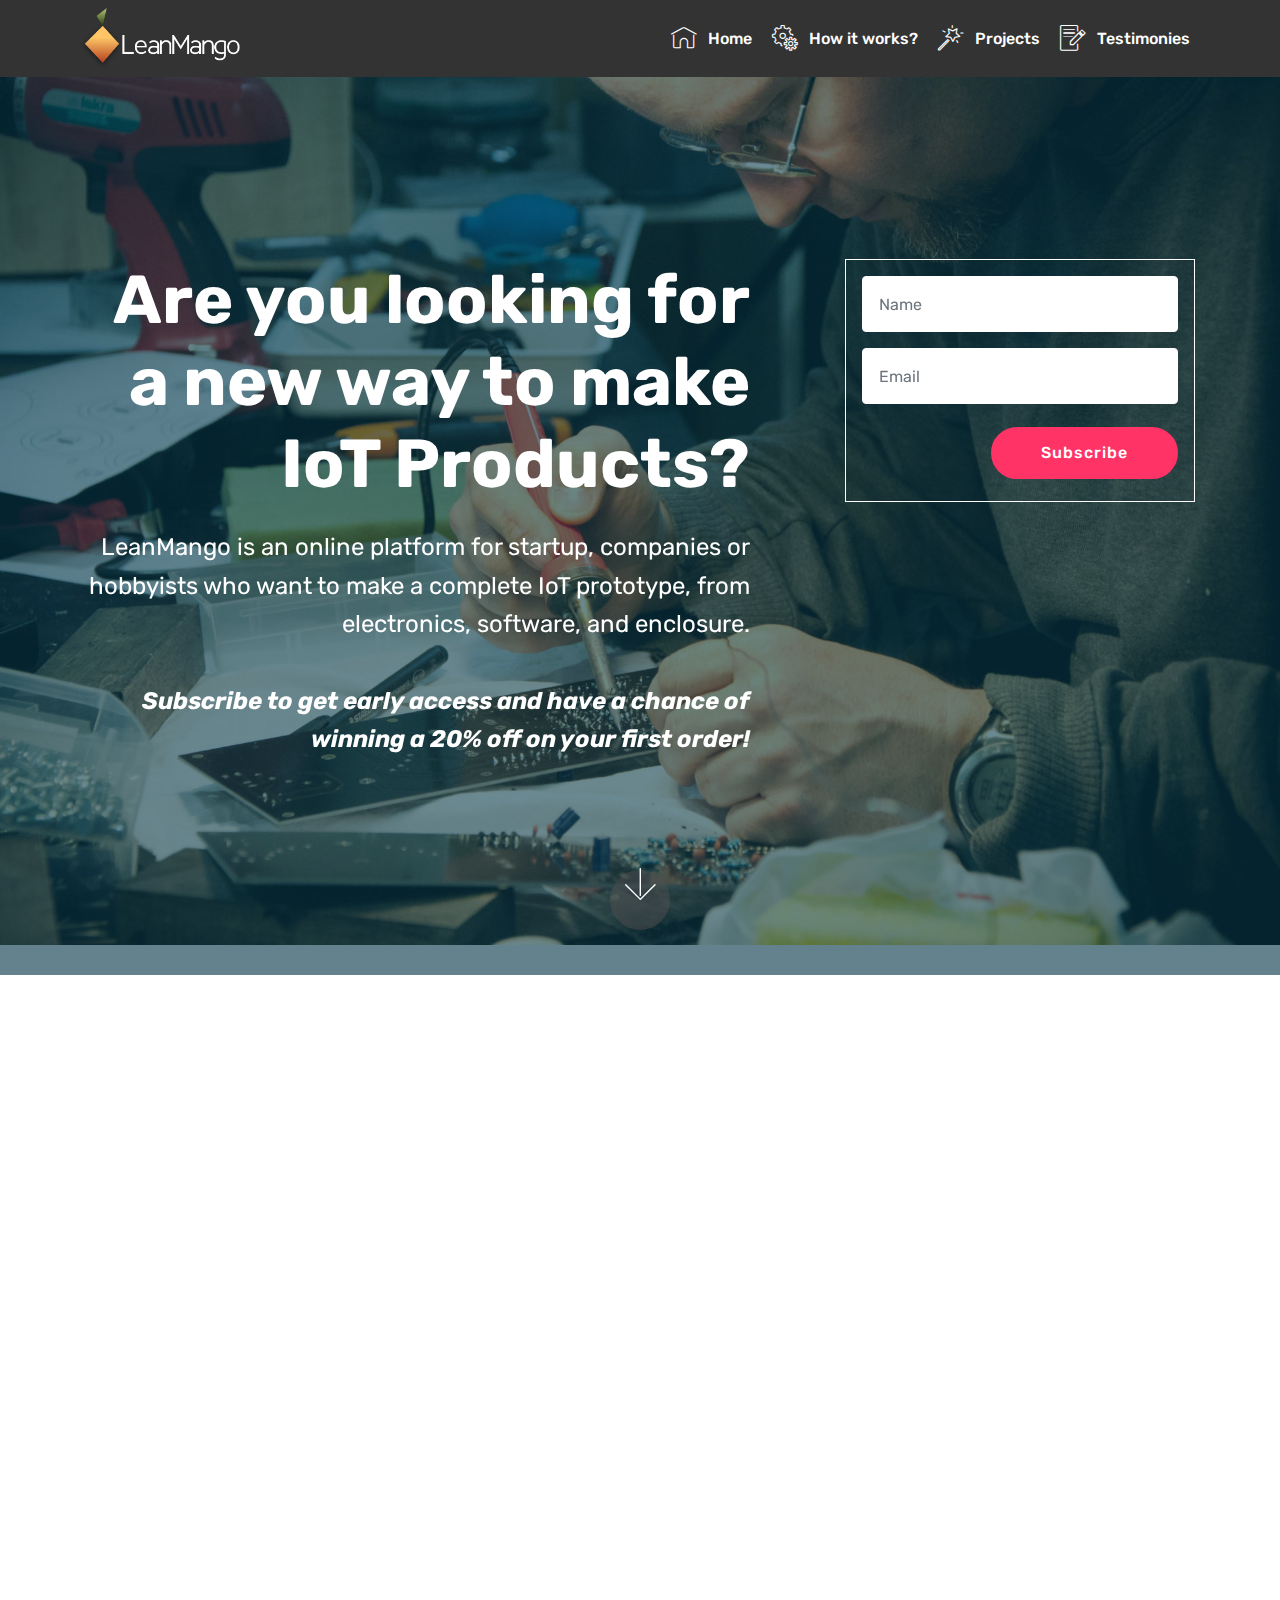
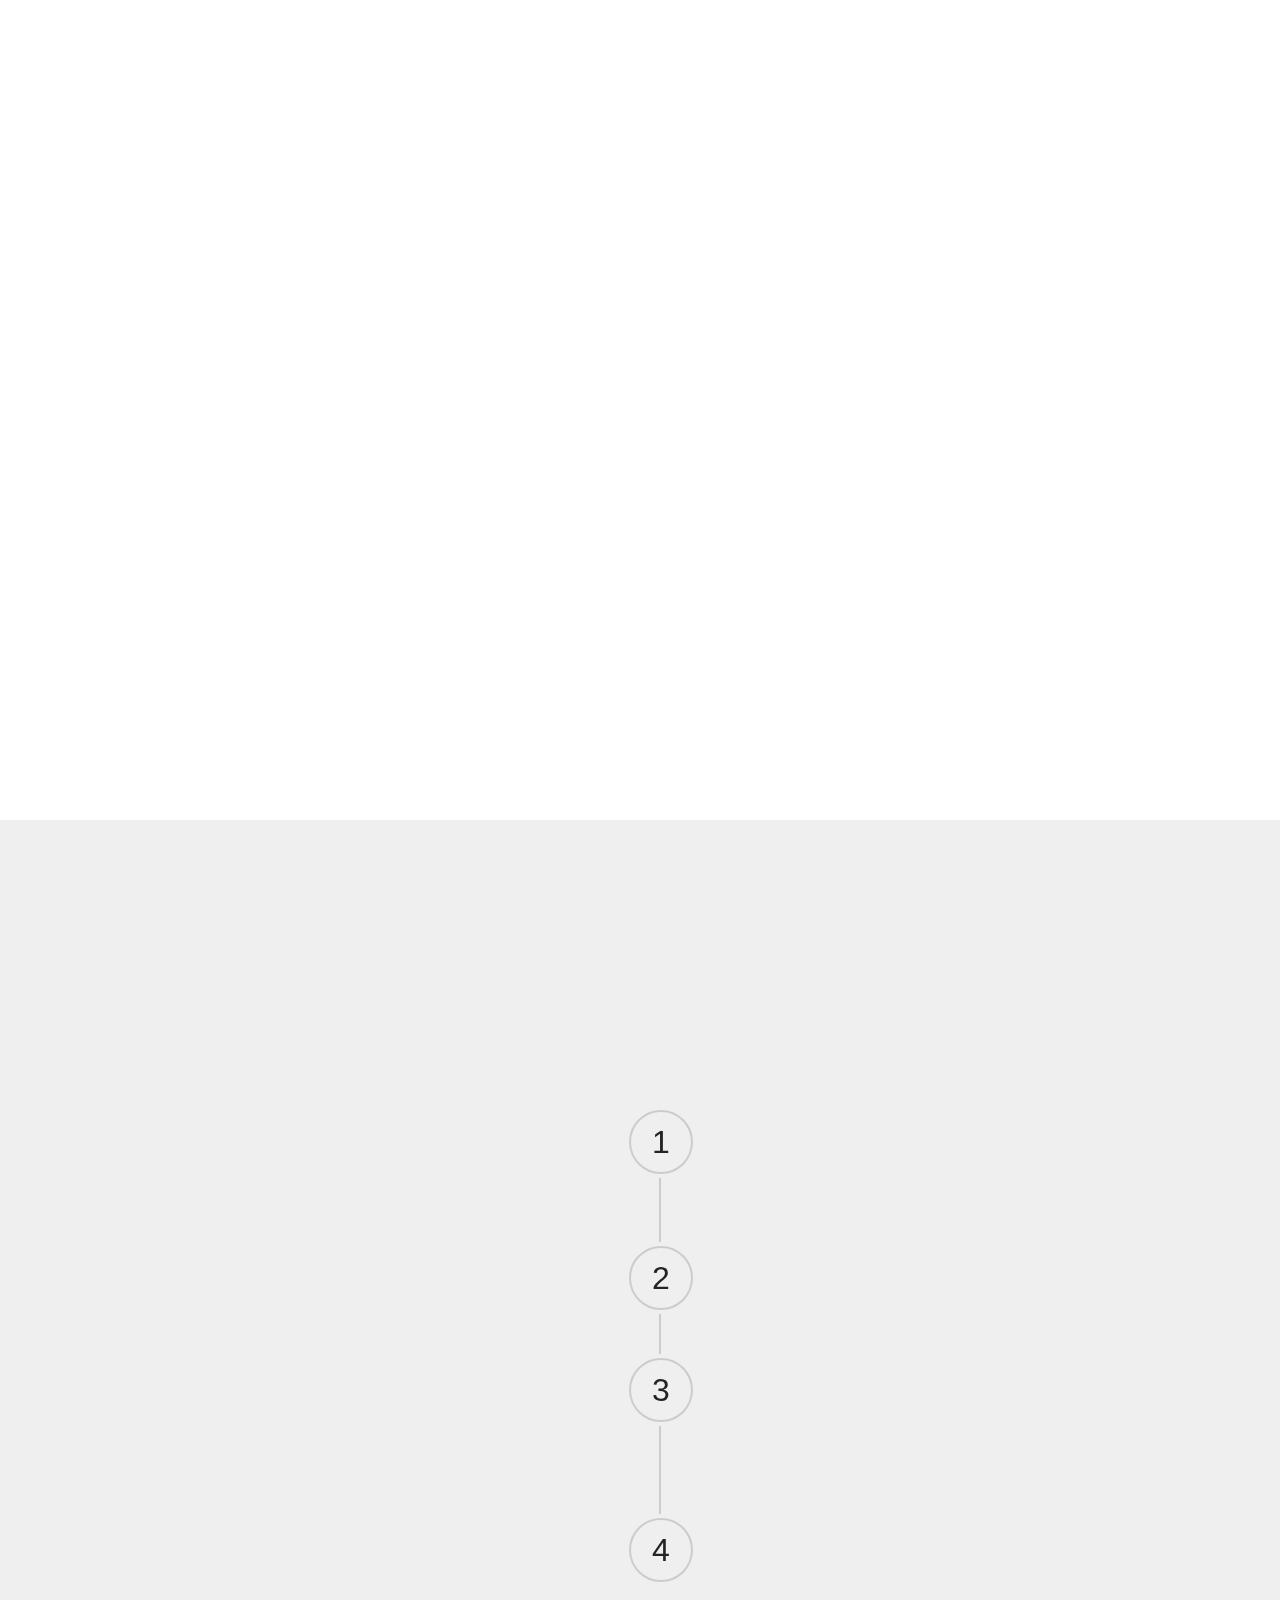
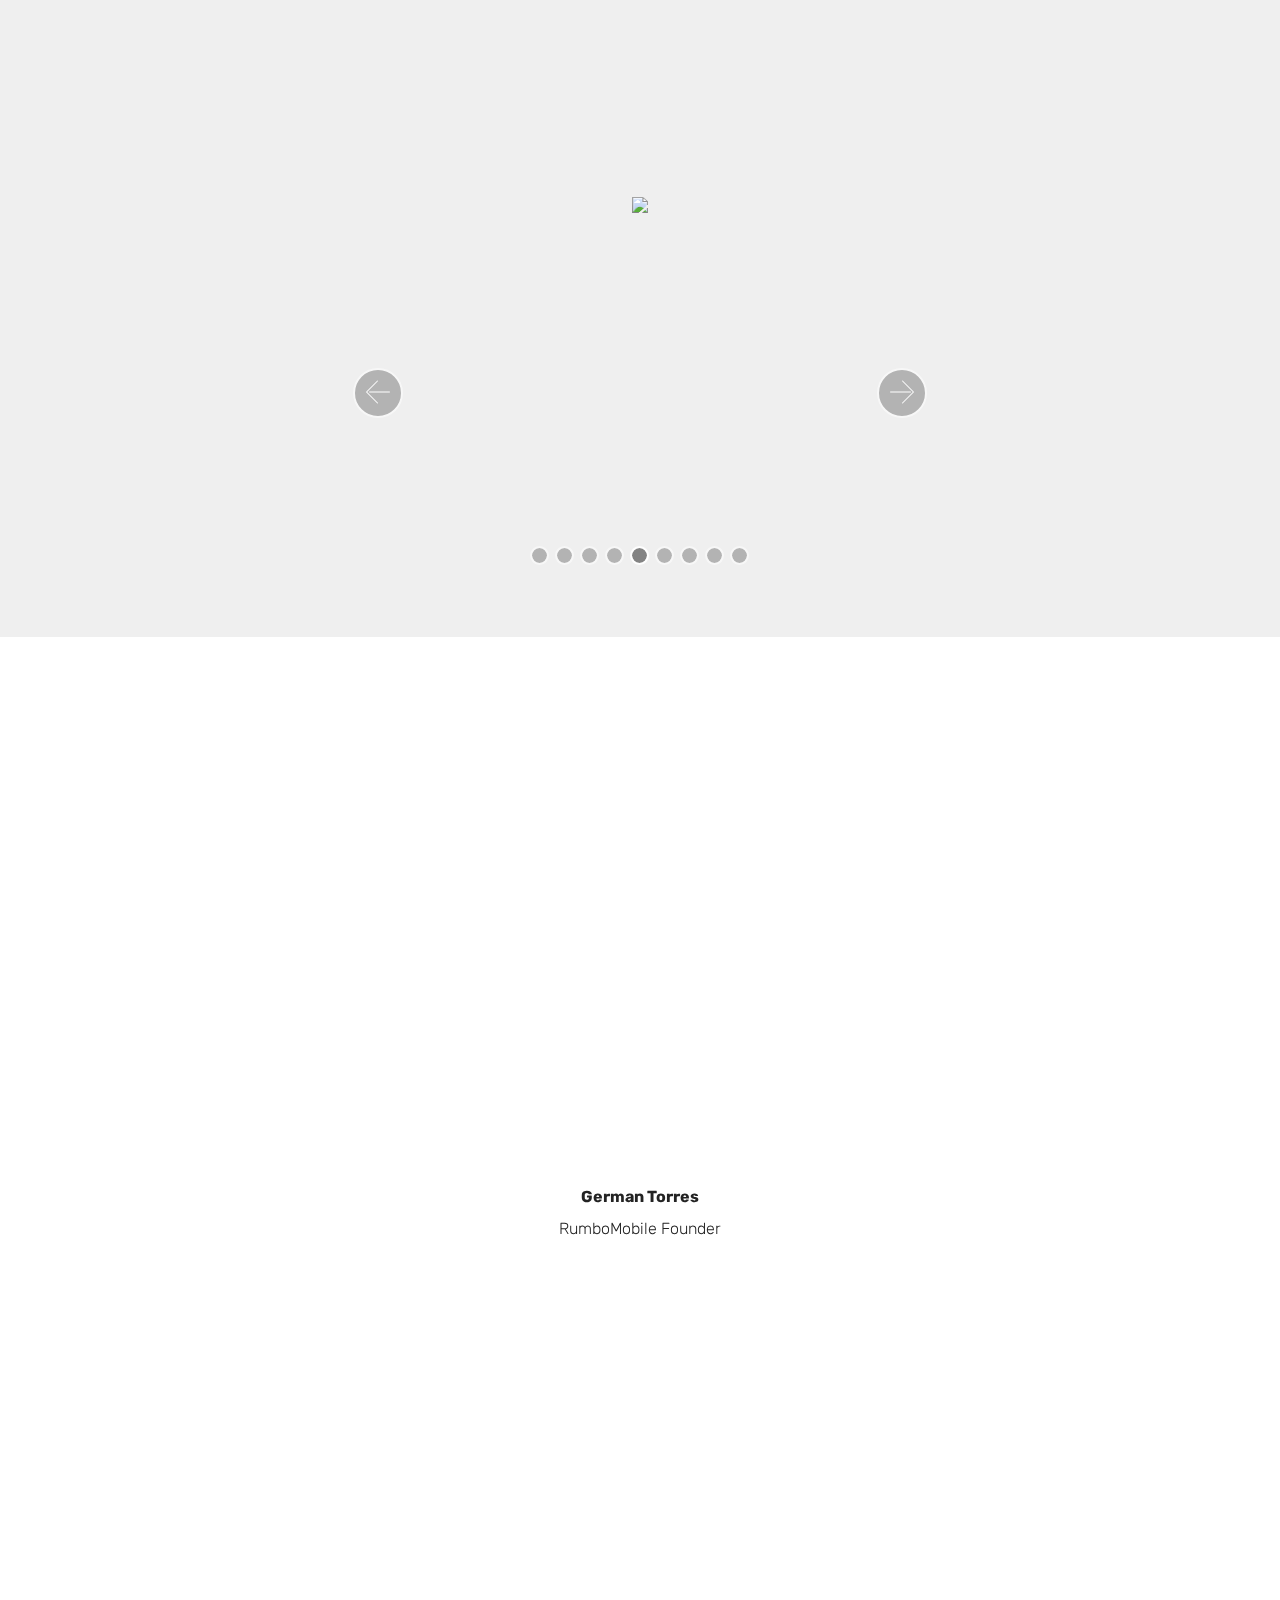
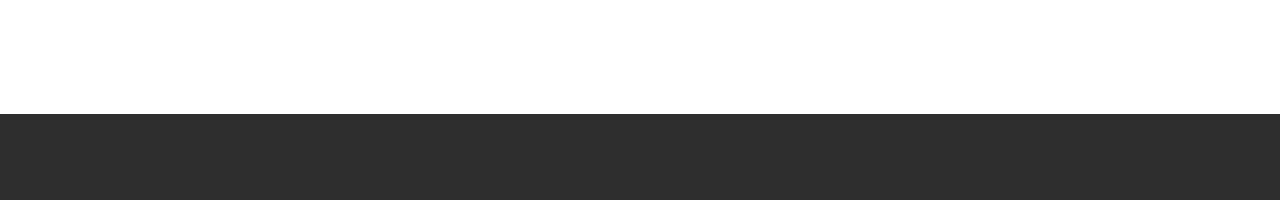
==== index.html @ 16d32040 "create github pages" ====
<!DOCTYPE html>
<html  >
<head>
  <!-- Site made with Mobirise Website Builder v4.10.6, https://mobirise.com -->
  <meta charset="UTF-8">
  <meta http-equiv="X-UA-Compatible" content="IE=edge">
  <meta name="generator" content="Mobirise v4.10.6, mobirise.com">
  <meta name="viewport" content="width=device-width, initial-scale=1, minimum-scale=1">
  <link rel="shortcut icon" href="assets/images/mango-sm-45x61.png" type="image/x-icon">
  <meta name="description" content="">
  
  <title>Home</title>
  <link rel="stylesheet" href="assets/web/assets/mobirise-icons/mobirise-icons.css">
  <link rel="stylesheet" href="assets/tether/tether.min.css">
  <link rel="stylesheet" href="assets/bootstrap/css/bootstrap.min.css">
  <link rel="stylesheet" href="assets/bootstrap/css/bootstrap-grid.min.css">
  <link rel="stylesheet" href="assets/bootstrap/css/bootstrap-reboot.min.css">
  <link rel="stylesheet" href="assets/animatecss/animate.min.css">
  <link rel="stylesheet" href="assets/dropdown/css/style.css">
  <link rel="stylesheet" href="assets/theme/css/style.css">
  <link rel="stylesheet" href="assets/mobirise/css/mbr-additional.css" type="text/css">
  
  
  
</head>
<body>

<!-- Google Analytics -->
<!-- Global site tag (gtag.js) - Google Analytics -->
<script async src="https://www.googletagmanager.com/gtag/js?id=UA-144493194-1"></script>
<script>
  window.dataLayer = window.dataLayer || [];
  function gtag(){dataLayer.push(arguments);}
  gtag('js', new Date());

  gtag('config', 'UA-144493194-1');
</script>

<!-- /Google Analytics -->


  <section class="menu cid-rx5ez5KIjJ" once="menu" id="menu1-2">

    

    <nav class="navbar navbar-expand beta-menu navbar-dropdown align-items-center navbar-fixed-top navbar-toggleable-sm">
        <button class="navbar-toggler navbar-toggler-right" type="button" data-toggle="collapse" data-target="#navbarSupportedContent" aria-controls="navbarSupportedContent" aria-expanded="false" aria-label="Toggle navigation">
            <div class="hamburger">
                <span></span>
                <span></span>
                <span></span>
                <span></span>
            </div>
        </button>
        <div class="menu-logo">
            <div class="navbar-brand">
                <span class="navbar-logo">
                    <a href="http://leanmango.com">
                         <img src="assets/images/logo-proposal-white-298x113.png" alt="Mobirise" title="" style="height: 3.8rem;">
                    </a>
                </span>
                
            </div>
        </div>
        <div class="collapse navbar-collapse" id="navbarSupportedContent">
            <ul class="navbar-nav nav-dropdown nav-right" data-app-modern-menu="true"><li class="nav-item">
                    <a class="nav-link link text-white display-4" href="#top">
                        <span class="mbri-home mbr-iconfont mbr-iconfont-btn"></span>
                        Home</a>
                </li><li class="nav-item"><a class="nav-link link text-white display-4" href="index.html#content4-k"><span class="mbri-setting mbr-iconfont mbr-iconfont-btn"></span>
                        
                        How it works?</a></li><li class="nav-item"><a class="nav-link link text-white display-4" href="index.html#step3-y"><span class="mbri-magic-stick mbr-iconfont mbr-iconfont-btn"></span>
                        
                        Projects</a></li><li class="nav-item"><a class="nav-link link text-white display-4" href="index.html#testimonials-slider1-p"><span class="mbri-edit mbr-iconfont mbr-iconfont-btn"></span>
                        Testimonies</a></li></ul>
            
        </div>
    </nav>
</section>

<section class="engine"><a href="https://mobirise.info/s">bootstrap themes</a></section><section class="header1 cid-rx9K4OFXI9" id="header16-v">

    

    

    <div class="container">
        <div class="row justify-content-md-center">
            <div class="col-md-10 align-center">
                
                
                
                
            </div>
        </div>
    </div>

</section>

<section class="header15 cid-rx5q5ATUZL mbr-fullscreen mbr-parallax-background" id="header15-b">

    

    <div class="mbr-overlay" style="opacity: 0.6; background-color: rgb(7, 59, 76);"></div>

    <div class="container align-right">
        <div class="row">
            <div class="mbr-white col-lg-8 col-md-7 content-container">
                <h1 class="mbr-section-title mbr-bold pb-3 mbr-fonts-style display-1">Are you looking for a new way to make IoT Products?</h1>
                <p class="mbr-text pb-3 mbr-fonts-style display-5">
                    LeanMango is an online platform for startup, companies or hobbyists who want to make a complete IoT prototype, from electronics, software, and enclosure.<br><br><strong><em>Subscribe to get early access and have a chance of winning a 20% off on your first order!</em></strong></p>
            </div>
            <div class="col-lg-4 col-md-5">
                <div class="form-container">
                    <div class="media-container-column" data-form-type="formoid">
                        <!---Formbuilder Form--->
                        <form action="https://mobirise.com/" method="POST" class="mbr-form form-with-styler" data-form-title="Mobirise Form"><input type="hidden" name="email" data-form-email="true" value="1K3QRmBPG+LTHjVwCQTNiioYFQ1JFt5oF/5apabEV95TYge7FaggvBws6lnma/YqTMkwX44WrVtQybTBxMzBGE+ao/OIKvnJ0kfJJa5K7GGc+XHUtwTO/0SFfsZDKXGr">
                            <div class="row">
                                <div hidden="hidden" data-form-alert="" class="alert alert-success col-12">Thanks for subscribing. We will be in contact with you soon!</div>
                                <div hidden="hidden" data-form-alert-danger="" class="alert alert-danger col-12">
                                </div>
                            </div>
                            <div class="dragArea row">
                                <div class="col-md-12 form-group " data-for="name">
                                    <input type="text" name="name" placeholder="Name" data-form-field="Name" required="required" class="form-control px-3 display-7" id="name-header15-b">
                                </div>
                                <div class="col-md-12 form-group " data-for="email">
                                    <input type="email" name="email" placeholder="Email" data-form-field="Email" required="required" class="form-control px-3 display-7" id="email-header15-b">
                                </div>
                                
                                
                                <div class="col-md-12 input-group-btn"><button type="submit" class="btn btn-form btn-secondary display-4">Subscribe</button></div>
                            </div>
                        </form><!---Formbuilder Form--->
                    </div>
                </div>
            </div>
        </div>
    </div>
    <div class="mbr-arrow hidden-sm-down" aria-hidden="true">
        <a href="#next">
            <i class="mbri-down mbr-iconfont"></i>
        </a>
    </div>
</section>

<section class="mbr-section content4 cid-rx5CIkz1Dd" id="content4-k">

    

    <div class="container">
        <div class="media-container-row">
            <div class="title col-12 col-md-8">
                <h2 class="align-center pb-3 mbr-fonts-style display-2">
                    Create IOT products yourself with simple steps</h2>
                <h3 class="mbr-section-subtitle align-center mbr-light mbr-fonts-style display-5">Our platform will guide you step by step so you can create &nbsp;a market ready-product</h3>
                
            </div>
        </div>
    </div>
</section>

<section class="features2 cid-rx5FtpYK5d" id="features2-m">

    

    
    
    <div class="container">
        <div class="media-container-row">
            <div class="card p-3 col-12 col-md-6 col-lg-4">
                <div class="card-wrapper">
                    <div class="card-img">
                        <img src="assets/images/enclosure1-384x384.png" alt="Mobirise" title="">
                    </div>
                    <div class="card-box">
                        <h4 class="card-title pb-3 mbr-fonts-style display-7">1. Select the enclosure</h4>
                        <p class="mbr-text mbr-fonts-style display-7">Depending on your application, you can select enclosures for indoors, outdoors or industrial environments.&nbsp;</p>
                    </div>
                </div>
            </div>

            <div class="card p-3 col-12 col-md-6 col-lg-4">
                <div class="card-wrapper">
                    <div class="card-img">
                        <img src="assets/images/brain1-384x384.png" alt="Mobirise" title="">
                    </div>
                    <div class="card-box ">
                        <h4 class="card-title pb-3 mbr-fonts-style display-7">2. Select your product's brain</h4>
                        <p class="mbr-text mbr-fonts-style display-7">Choose between electronic platforms like Arduino, Raspberry Pi, Teensy and much more.</p>
                    </div>
                </div>
            </div>

            <div class="card p-3 col-12 col-md-6 col-lg-4">
                <div class="card-wrapper">
                    <div class="card-img">
                        <img src="assets/images/controller1-384x384.png" alt="Mobirise" title="">
                    </div>
                    <div class="card-box">
                        <h4 class="card-title pb-3 mbr-fonts-style display-7">
                            3. Select other hardware components</h4>
                        <p class="mbr-text mbr-fonts-style display-7">Like the type of power source (battery, AC mains, solar), connectivity (Wifi, Bluetooth, etc) and sensors.</p>
                    </div>
                </div>
            </div>

            
        </div>
    </div>
</section>

<section class="features2 cid-rx5GR8kmDN" id="features2-n">

    

    
    
    <div class="container">
        <div class="media-container-row">
            <div class="card p-3 col-12 col-md-6 col-lg-4">
                <div class="card-wrapper">
                    <div class="card-img">
                        <img src="assets/images/programming-384x384.png" alt="Mobirise" title="">
                    </div>
                    <div class="card-box">
                        <h4 class="card-title pb-3 mbr-fonts-style display-7">
                            4. Select programming type</h4>
                        <p class="mbr-text mbr-fonts-style display-7">You can choose to send the data information to our cloud or other clouds like Amazon Web Services, Azure, or GoogleCloud. If you have special request on software, we can make it too.&nbsp;</p>
                    </div>
                </div>
            </div>

            <div class="card p-3 col-12 col-md-6 col-lg-4">
                <div class="card-wrapper">
                    <div class="card-img">
                        <img src="assets/images/customize1-384x384.png" alt="Mobirise" title="">
                    </div>
                    <div class="card-box ">
                        <h4 class="card-title pb-3 mbr-fonts-style display-7">
                            5. Customize your product</h4>
                        <p class="mbr-text mbr-fonts-style display-7">Add the logo to your prototype and additional CNC details.</p>
                    </div>
                </div>
            </div>

            <div class="card p-3 col-12 col-md-6 col-lg-4">
                <div class="card-wrapper">
                    <div class="card-img">
                        <img src="assets/images/credit-card1-384x384.png" alt="Mobirise" title="">
                    </div>
                    <div class="card-box">
                        <h4 class="card-title pb-3 mbr-fonts-style display-7">6. Pay and enjoy</h4>
                        <p class="mbr-text mbr-fonts-style display-7">You are ready to get your product. It will go into production and you will have no hidden costs.</p>
                    </div>
                </div>
            </div>

            
        </div>
    </div>
</section>

<section class="step3 cid-rxaQ1JUGwl" id="step3-y">

    

    
    
    <div class="container">
        <h2 class="mbr-section-title pb-3 mbr-fonts-style align-center display-2">A success story: LivingHub</h2>
        <h3 class="mbr-section-subtitle pb-5 mbr-fonts-style align-center display-5">This is an example of how LeanMango can help you create a smart home hub to control lights, doors, and much more</h3>
        <div class="media-container-row">
            <div class="media-block" style="width: 49%;">
                <div class="mbr-figure">
                    <img src="assets/images/hub-final-1-600x400.jpg" alt="" title="">
                </div>
            </div>
            <div class="step-container">
                <div class="card separline pb-4">
                    <div class="step-element d-flex">
                        <div class="step-wrapper pr-3">
                            <div class="step d-flex align-items-center justify-content-center">
                                1
                            </div>
                        </div>          
                        <div class="step-text-content">
                            <h4 class="mbr-step-title pb-3 mbr-fonts-style display-5">Elegant enclosure</h4>
                            <p class="mbr-step-text mbr-fonts-style display-7">
                                Elegant, aesthetic, and functional appearance . Logo and accessories added to put a strong brand recognition element. 
                            </p>
                        </div>
                    </div>
                </div>

                <div class="card separline pb-4">
                    <div class="step-element d-flex">
                        <div class="step-wrapper pr-3">
                            <div class="step d-flex align-items-center justify-content-center">
                                2
                            </div>
                        </div>          
                        <div class="step-text-content">
                            <h4 class="mbr-step-title pb-3 mbr-fonts-style display-5">A powerful brain</h4>
                            <p class="mbr-step-text mbr-fonts-style display-7">
                                Selected RaspberryPi zero to control the functionalities</p>
                        </div>
                    </div>
                </div>

                <div class="card separline pb-4">
                    <div class="step-element d-flex">
                        <div class="step-wrapper pr-3">
                            <div class="step d-flex align-items-center justify-content-center">
                                3
                            </div>
                        </div>          
                        <div class="step-text-content">
                            <h4 class="mbr-step-title pb-3 mbr-fonts-style display-5">Components
                            </h4>
                            <p class="mbr-step-text mbr-fonts-style display-7">
                                In order to control the house, the home automation standard Z-wave protocol was used, mixed with Bluetooth and Wifi to fit the 80% of smart appliances in the market</p>
                        </div>
                    </div>
                </div>

                <div class="card">
                    <div class="step-element d-flex">
                        <div class="step-wrapper pr-3">
                            <div class="step d-flex align-items-center justify-content-center">
                                4
                            </div>
                        </div>          
                        <div class="step-text-content">
                            <h4 class="mbr-step-title pb-3 mbr-fonts-style display-5">Ready for early adopters</h4>
                            <p class="mbr-step-text mbr-fonts-style display-7">
                                Prototype with the right appearance to show to users, investors and the general public.
                            </p>
                        </div>
                    </div>
                </div>

                

                

                

                

                
            </div>
        </div>
    </div>
</section>

<section class="mbr-section content4 cid-rx9y3JuikA" id="content4-t">

    

    <div class="container">
        <div class="media-container-row">
            <div class="title col-12 col-md-8">
                <h2 class="align-center pb-3 mbr-fonts-style display-2">Step by step construction</h2>
                
                
            </div>
        </div>
    </div>
</section>

<section class="carousel slide cid-rx9wUfQJDJ" data-interval="false" id="slider2-s">

    
    <div class="container content-slider">
        <div class="content-slider-wrap">
            <div><div class="mbr-slider slide carousel" data-pause="true" data-keyboard="false" data-ride="carousel" data-interval="2000"><ol class="carousel-indicators"><li data-app-prevent-settings="" data-target="#slider2-s" data-slide-to="0"></li><li data-app-prevent-settings="" data-target="#slider2-s" data-slide-to="1"></li><li data-app-prevent-settings="" data-target="#slider2-s" data-slide-to="2"></li><li data-app-prevent-settings="" data-target="#slider2-s" data-slide-to="3"></li><li data-app-prevent-settings="" data-target="#slider2-s" class=" active" data-slide-to="4"></li><li data-app-prevent-settings="" data-target="#slider2-s" data-slide-to="5"></li><li data-app-prevent-settings="" data-target="#slider2-s" data-slide-to="6"></li><li data-app-prevent-settings="" data-target="#slider2-s" data-slide-to="7"></li><li data-app-prevent-settings="" data-target="#slider2-s" data-slide-to="8"></li></ol><div class="carousel-inner" role="listbox"><div class="carousel-item slider-fullscreen-image" data-bg-video-slide="false" style="background-image: url(assets/images/smart-hub-pcb-806x650.png);"><div class="container container-slide"><div class="image_wrapper"><img src="assets/images/smart-hub-pcb-806x650.png"><div class="carousel-caption justify-content-center"><div class="col-10 align-center"></div></div></div></div></div><div class="carousel-item slider-fullscreen-image" data-bg-video-slide="false" style="background-image: url(assets/images/view4-1024x768.jpg);"><div class="container container-slide"><div class="image_wrapper"><img src="assets/images/view4-1024x768.jpg"><div class="carousel-caption justify-content-center"><div class="col-10 align-center"></div></div></div></div></div><div class="carousel-item slider-fullscreen-image" data-bg-video-slide="false" style="background-image: url(assets/images/view3-1024x768.jpg);"><div class="container container-slide"><div class="image_wrapper"><img src="assets/images/view3-1024x768.jpg"><div class="carousel-caption justify-content-center"><div class="col-10 align-center"></div></div></div></div></div><div class="carousel-item slider-fullscreen-image" data-bg-video-slide="false" style="background-image: url(assets/images/view2-1024x768.jpg);"><div class="container container-slide"><div class="image_wrapper"><img src="assets/images/view2-1024x768.jpg"><div class="carousel-caption justify-content-center"><div class="col-10 align-center"></div></div></div></div></div><div class="carousel-item slider-fullscreen-image active" data-bg-video-slide="false" style="background-image: url(assets/images/view1-1241x818.jpg);"><div class="container container-slide"><div class="image_wrapper"><img src="assets/images/view1-1241x818.jpg"><div class="carousel-caption justify-content-center"><div class="col-10 align-center"></div></div></div></div></div><div class="carousel-item slider-fullscreen-image" data-bg-video-slide="false" style="background-image: url(assets/images/hub-final-2-600x400.jpg);"><div class="container container-slide"><div class="image_wrapper"><img src="assets/images/hub-final-2-600x400.jpg"><div class="carousel-caption justify-content-center"><div class="col-10 align-center"></div></div></div></div></div><div class="carousel-item slider-fullscreen-image" data-bg-video-slide="false" style="background-image: url(assets/images/hub-final-3-600x400.jpg);"><div class="container container-slide"><div class="image_wrapper"><img src="assets/images/hub-final-3-600x400.jpg"><div class="carousel-caption justify-content-center"><div class="col-10 align-center"></div></div></div></div></div><div class="carousel-item slider-fullscreen-image" data-bg-video-slide="false" style="background-image: url(assets/images/hub-final-4-600x400.jpg);"><div class="container container-slide"><div class="image_wrapper"><img src="assets/images/hub-final-4-600x400.jpg"><div class="carousel-caption justify-content-center"><div class="col-10 align-center"></div></div></div></div></div><div class="carousel-item slider-fullscreen-image" data-bg-video-slide="false" style="background-image: url(assets/images/smart-hub-pcb-2-1044x650.png);"><div class="container container-slide"><div class="image_wrapper"><img src="assets/images/smart-hub-pcb-2-1044x650.png"><div class="carousel-caption justify-content-center"><div class="col-10 align-center"></div></div></div></div></div></div><a data-app-prevent-settings="" class="carousel-control carousel-control-prev" role="button" data-slide="prev" href="#slider2-s"><span aria-hidden="true" class="mbri-left mbr-iconfont"></span><span class="sr-only">Previous</span></a><a data-app-prevent-settings="" class="carousel-control carousel-control-next" role="button" data-slide="next" href="#slider2-s"><span aria-hidden="true" class="mbri-right mbr-iconfont"></span><span class="sr-only">Next</span></a></div></div> 
        </div>
    </div>
</section>

<section class="carousel slide testimonials-slider cid-rx9wh0luJR" data-interval="false" id="testimonials-slider1-p">
    
    

    

    <div class="container text-center">
        <h2 class="pb-5 mbr-fonts-style display-2">
            What our users say</h2>

        <div class="carousel slide" role="listbox" data-pause="true" data-keyboard="false" data-ride="false" data-interval="false">
            <div class="carousel-inner">
                
                
            <div class="carousel-item">
                    <div class="user col-md-8">
                        <div class="user_image">
                            <img src="assets/images/0-396x396.jpg" alt="" title="">
                        </div>
                        <div class="user_text pb-3">
                            <p class="mbr-fonts-style display-7">Jumping from a prototype to a ready-to-show product is always a challenge. As a Startup, this task becomes harder having to think about the clients, the business model, and the employees. LeanMango helped us tackle this challenge to get our product ready to send to a possible client. The level of professionalism and presentation gave us an extra point with that client.</p>
                        </div>
                        <div class="user_name mbr-bold pb-2 mbr-fonts-style display-7">
                            German Torres</div>
                        <div class="user_desk mbr-light mbr-fonts-style display-7">
                            RumboMobile Founder</div>
                    </div>
                </div><div class="carousel-item">
                    <div class="user col-md-8">
                        <div class="user_image">
                            <img src="assets/images/24176726-10159689049760424-9075891027413164729-n-400x561.jpeg" alt="" title="">
                        </div>
                        <div class="user_text pb-3">
                            <p class="mbr-fonts-style display-7">
                                As a software developer, being able to focus on the overall architecture of the solution and not worry about the execution of the hardware is a relief. With LeanMango we found a partner in the product development and the results were better than expected. That saved us much time and allow us to be ready to market sooner than we expected.</p>
                        </div>
                        <div class="user_name mbr-bold pb-2 mbr-fonts-style display-7">
                            Gabriel Farah</div>
                        <div class="user_desk mbr-light mbr-fonts-style display-7">AR-Smart Founder</div>
                    </div>
                </div></div>

            <div class="carousel-controls">
                <a class="carousel-control-prev" role="button" data-slide="prev">
                  <span aria-hidden="true" class="mbri-arrow-prev mbr-iconfont"></span>
                  <span class="sr-only">Previous</span>
                </a>
                
                <a class="carousel-control-next" role="button" data-slide="next">
                  <span aria-hidden="true" class="mbri-arrow-next mbr-iconfont"></span>
                  <span class="sr-only">Next</span>
                </a>
            </div>
        </div>
    </div>
</section>

<section class="mbr-section form3 cid-rx5eK0chC6" id="form3-5">

    

    

    <div class="container">
        <div class="row justify-content-center">
            <div class="title col-12 col-lg-8">
                <h2 class="align-center pb-2 mbr-fonts-style display-2">Subscribe to get early access and have a chance of winning a 20% off in your first order!</h2>
                
            </div>
        </div>

        <div class="row py-2 justify-content-center">
            <div class="col-12 col-lg-6  col-md-8 " data-form-type="formoid">
                <!---Formbuilder Form--->
                <form action="https://mobirise.com/" method="POST" class="mbr-form form-with-styler" data-form-title="Mobirise Form"><input type="hidden" name="email" data-form-email="true" value="TKfoUwfA7LiiQZIOlcMMKmINstGjGdAw2+NkmgubU89S4D2vs2O46Ce9MP86G3ws5L9OY9XYMRFAn6bGKPryWRa6MJJ6DQQ/Lby3lOsrVkvbtZLrbt2P96A5vR68lETc">
                    <div class="row">
                        <div hidden="hidden" data-form-alert="" class="alert alert-success col-12">Thanks for filling out the form!</div>
                        <div hidden="hidden" data-form-alert-danger="" class="alert alert-danger col-12">
                        </div>
                    </div>
                    <div class="dragArea row">
                        <div class="form-group col" data-for="email">
                            <input type="email" name="email" placeholder="Email" data-form-field="Email" required="required" class="form-control display-7" id="email-form3-5">
                        </div>
                        <div class="col-auto input-group-btn"><button type="submit" class="btn btn-primary display-4">SUBSCRIBE</button></div>
                    </div>
                </form><!---Formbuilder Form--->
            </div>
        </div>
    </div>
</section>

<section once="footers" class="cid-rx5eTtLTPE" id="footer6-7">

    

    

    <div class="container">
        <div class="media-container-row align-center mbr-white">
            <div class="col-12">
                <p class="mbr-text mb-0 mbr-fonts-style display-7">
                    © Copyright 2019 LeanMango - All Rights Reserved
                </p>
            </div>
        </div>
    </div>
</section>


  <script src="assets/web/assets/jquery/jquery.min.js"></script>
  <script src="assets/popper/popper.min.js"></script>
  <script src="assets/tether/tether.min.js"></script>
  <script src="assets/bootstrap/js/bootstrap.min.js"></script>
  <script src="assets/smoothscroll/smooth-scroll.js"></script>
  <script src="assets/viewportchecker/jquery.viewportchecker.js"></script>
  <script src="assets/parallax/jarallax.min.js"></script>
  <script src="assets/dropdown/js/nav-dropdown.js"></script>
  <script src="assets/dropdown/js/navbar-dropdown.js"></script>
  <script src="assets/touchswipe/jquery.touch-swipe.min.js"></script>
  <script src="assets/ytplayer/jquery.mb.ytplayer.min.js"></script>
  <script src="assets/vimeoplayer/jquery.mb.vimeo_player.js"></script>
  <script src="assets/mbr-testimonials-slider/mbr-testimonials-slider.js"></script>
  <script src="assets/bootstrapcarouselswipe/bootstrap-carousel-swipe.js"></script>
  <script src="assets/theme/js/script.js"></script>
  <script src="assets/slidervideo/script.js"></script>
  <script src="assets/formoid/formoid.min.js"></script>
  
  
 <div id="scrollToTop" class="scrollToTop mbr-arrow-up"><a style="text-align: center;"><i class="mbr-arrow-up-icon mbr-arrow-up-icon-cm cm-icon cm-icon-smallarrow-up"></i></a></div>
    <input name="animation" type="hidden">
  </body>
</html>
---- assets/web/assets/mobirise-icons/mobirise-icons.css ----
@font-face {
  font-family: 'MobiriseIcons';
  src:  url('mobirise-icons.eot?spat4u');
  src:  url('mobirise-icons.eot?spat4u#iefix') format('embedded-opentype'),
    url('mobirise-icons.ttf?spat4u') format('truetype'),
    url('mobirise-icons.woff?spat4u') format('woff'),
    url('mobirise-icons.svg?spat4u#MobiriseIcons') format('svg');
  font-weight: normal;
  font-style: normal;
}

[class^="mbri-"], [class*=" mbri-"] {
  /* use !important to prevent issues with browser extensions that change fonts */
  font-family: MobiriseIcons !important;
  speak: none;
  font-style: normal;
  font-weight: normal;
  font-variant: normal;
  text-transform: none;
  line-height: 1;

  /* Better Font Rendering =========== */
  -webkit-font-smoothing: antialiased;
  -moz-osx-font-smoothing: grayscale;
}

.mbri-add-submenu:before {
  content: "\e900";
}
.mbri-alert:before {
  content: "\e901";
}
.mbri-align-center:before {
  content: "\e902";
}
.mbri-align-justify:before {
  content: "\e903";
}
.mbri-align-left:before {
  content: "\e904";
}
.mbri-align-right:before {
  content: "\e905";
}
.mbri-android:before {
  content: "\e906";
}
.mbri-apple:before {
  content: "\e907";
}
.mbri-arrow-down:before {
  content: "\e908";
}
.mbri-arrow-next:before {
  content: "\e909";
}
.mbri-arrow-prev:before {
  content: "\e90a";
}
.mbri-arrow-up:before {
  content: "\e90b";
}
.mbri-bold:before {
  content: "\e90c";
}
.mbri-bookmark:before {
  content: "\e90d";
}
.mbri-bootstrap:before {
  content: "\e90e";
}
.mbri-briefcase:before {
  content: "\e90f";
}
.mbri-browse:before {
  content: "\e910";
}
.mbri-bulleted-list:before {
  content: "\e911";
}
.mbri-calendar:before {
  content: "\e912";
}
.mbri-camera:before {
  content: "\e913";
}
.mbri-cart-add:before {
  content: "\e914";
}
.mbri-cart-full:before {
  content: "\e915";
}
.mbri-cash:before {
  content: "\e916";
}
.mbri-change-style:before {
  content: "\e917";
}
.mbri-chat:before {
  content: "\e918";
}
.mbri-clock:before {
  content: "\e919";
}
.mbri-close:before {
  content: "\e91a";
}
.mbri-cloud:before {
  content: "\e91b";
}
.mbri-code:before {
  content: "\e91c";
}
.mbri-contact-form:before {
  content: "\e91d";
}
.mbri-credit-card:before {
  content: "\e91e";
}
.mbri-cursor-click:before {
  content: "\e91f";
}
.mbri-cust-feedback:before {
  content: "\e920";
}
.mbri-database:before {
  content: "\e921";
}
.mbri-delivery:before {
  content: "\e922";
}
.mbri-desktop:before {
  content: "\e923";
}
.mbri-devices:before {
  content: "\e924";
}
.mbri-down:before {
  content: "\e925";
}
.mbri-download:before {
  content: "\e989";
}
.mbri-drag-n-drop:before {
  content: "\e927";
}
.mbri-drag-n-drop2:before {
  content: "\e928";
}
.mbri-edit:before {
  content: "\e929";
}
.mbri-edit2:before {
  content: "\e92a";
}
.mbri-error:before {
  content: "\e92b";
}
.mbri-extension:before {
  content: "\e92c";
}
.mbri-features:before {
  content: "\e92d";
}
.mbri-file:before {
  content: "\e92e";
}
.mbri-flag:before {
  content: "\e92f";
}
.mbri-folder:before {
  content: "\e930";
}
.mbri-gift:before {
  content: "\e931";
}
.mbri-github:before {
  content: "\e932";
}
.mbri-globe:before {
  content: "\e933";
}
.mbri-globe-2:before {
  content: "\e934";
}
.mbri-growing-chart:before {
  content: "\e935";
}
.mbri-hearth:before {
  content: "\e936";
}
.mbri-help:before {
  content: "\e937";
}
.mbri-home:before {
  content: "\e938";
}
.mbri-hot-cup:before {
  content: "\e939";
}
.mbri-idea:before {
  content: "\e93a";
}
.mbri-image-gallery:before {
  content: "\e93b";
}
.mbri-image-slider:before {
  content: "\e93c";
}
.mbri-info:before {
  content: "\e93d";
}
.mbri-italic:before {
  content: "\e93e";
}
.mbri-key:before {
  content: "\e93f";
}
.mbri-laptop:before {
  content: "\e940";
}
.mbri-layers:before {
  content: "\e941";
}
.mbri-left-right:before {
  content: "\e942";
}
.mbri-left:before {
  content: "\e943";
}
.mbri-letter:before {
  content: "\e944";
}
.mbri-like:before {
  content: "\e945";
}
.mbri-link:before {
  content: "\e946";
}
.mbri-lock:before {
  content: "\e947";
}
.mbri-login:before {
  content: "\e948";
}
.mbri-logout:before {
  content: "\e949";
}
.mbri-magic-stick:before {
  content: "\e94a";
}
.mbri-map-pin:before {
  content: "\e94b";
}
.mbri-menu:before {
  content: "\e94c";
}
.mbri-mobile:before {
  content: "\e94d";
}
.mbri-mobile2:before {
  content: "\e94e";
}
.mbri-mobirise:before {
  content: "\e94f";
}
.mbri-more-horizontal:before {
  content: "\e950";
}
.mbri-more-vertical:before {
  content: "\e951";
}
.mbri-music:before {
  content: "\e952";
}
.mbri-new-file:before {
  content: "\e953";
}
.mbri-numbered-list:before {
  content: "\e954";
}
.mbri-opened-folder:before {
  content: "\e955";
}
.mbri-pages:before {
  content: "\e956";
}
.mbri-paper-plane:before {
  content: "\e957";
}
.mbri-paperclip:before {
  content: "\e958";
}
.mbri-photo:before {
  content: "\e959";
}
.mbri-photos:before {
  content: "\e95a";
}
.mbri-pin:before {
  content: "\e95b";
}
.mbri-play:before {
  content: "\e95c";
}
.mbri-plus:before {
  content: "\e95d";
}
.mbri-preview:before {
  content: "\e95e";
}
.mbri-print:before {
  content: "\e95f";
}
.mbri-protect:before {
  content: "\e960";
}
.mbri-question:before {
  content: "\e961";
}
.mbri-quote-left:before {
  content: "\e962";
}
.mbri-quote-right:before {
  content: "\e963";
}
.mbri-refresh:before {
  content: "\e964";
}
.mbri-responsive:before {
  content: "\e965";
}
.mbri-right:before {
  content: "\e966";
}
.mbri-rocket:before {
  content: "\e967";
}
.mbri-sad-face:before {
  content: "\e968";
}
.mbri-sale:before {
  content: "\e969";
}
.mbri-save:before {
  content: "\e96a";
}
.mbri-search:before {
  content: "\e96b";
}
.mbri-setting:before {
  content: "\e96c";
}
.mbri-setting2:before {
  content: "\e96d";
}
.mbri-setting3:before {
  content: "\e96e";
}
.mbri-share:before {
  content: "\e96f";
}
.mbri-shopping-bag:before {
  content: "\e970";
}
.mbri-shopping-basket:before {
  content: "\e971";
}
.mbri-shopping-cart:before {
  content: "\e972";
}
.mbri-sites:before {
  content: "\e973";
}
.mbri-smile-face:before {
  content: "\e974";
}
.mbri-speed:before {
  content: "\e975";
}
.mbri-star:before {
  content: "\e976";
}
.mbri-success:before {
  content: "\e977";
}
.mbri-sun:before {
  content: "\e978";
}
.mbri-sun2:before {
  content: "\e979";
}
.mbri-tablet:before {
  content: "\e97a";
}
.mbri-tablet-vertical:before {
  content: "\e97b";
}
.mbri-target:before {
  content: "\e97c";
}
.mbri-timer:before {
  content: "\e97d";
}
.mbri-to-ftp:before {
  content: "\e97e";
}
.mbri-to-local-drive:before {
  content: "\e97f";
}
.mbri-touch-swipe:before {
  content: "\e980";
}
.mbri-touch:before {
  content: "\e981";
}
.mbri-trash:before {
  content: "\e982";
}
.mbri-underline:before {
  content: "\e983";
}
.mbri-unlink:before {
  content: "\e984";
}
.mbri-unlock:before {
  content: "\e985";
}
.mbri-up-down:before {
  content: "\e986";
}
.mbri-up:before {
  content: "\e987";
}
.mbri-update:before {
  content: "\e988";
}
.mbri-upload:before {
 content: "\e926"; 
}
.mbri-user:before {
  content: "\e98a";
}
.mbri-user2:before {
  content: "\e98b";
}
.mbri-users:before {
  content: "\e98c";
}
.mbri-video:before {
  content: "\e98d";
}
.mbri-video-play:before {
  content: "\e98e";
}
.mbri-watch:before {
  content: "\e98f";
}
.mbri-website-theme:before {
  content: "\e990";
}
.mbri-wifi:before {
  content: "\e991";
}
.mbri-windows:before {
  content: "\e992";
}
.mbri-zoom-out:before {
  content: "\e993";
}
.mbri-redo:before {
  content: "\e994";
}
.mbri-undo:before {
  content: "\e995";
}
---- assets/dropdown/css/style.css ----
.navbar-dropdown {
  left: 0;
  padding: 0;
  position: absolute;
  right: 0;
  top: 0;
  transition: all 0.45s ease;
  z-index: 1030;
  background: #282828; }
  .navbar-dropdown .navbar-logo {
    margin-right: 0.8rem;
    transition: margin 0.3s ease-in-out;
    vertical-align: middle; }
    .navbar-dropdown .navbar-logo img {
      height: 3.125rem;
      transition: all 0.3s ease-in-out; }
    .navbar-dropdown .navbar-logo.mbr-iconfont {
      font-size: 3.125rem;
      line-height: 3.125rem; }
  .navbar-dropdown .navbar-caption {
    font-weight: 700;
    white-space: normal;
    vertical-align: -4px;
    line-height: 3.125rem !important; }
    .navbar-dropdown .navbar-caption, .navbar-dropdown .navbar-caption:hover {
      color: inherit;
      text-decoration: none; }
  .navbar-dropdown .mbr-iconfont + .navbar-caption {
    vertical-align: -1px; }
  .navbar-dropdown.navbar-fixed-top {
    position: fixed; }
  .navbar-dropdown .navbar-brand span {
    vertical-align: -4px; }
  .navbar-dropdown.bg-color.transparent {
    background: none; }
  .navbar-dropdown.navbar-short .navbar-brand {
    padding: 0.625rem 0; }
    .navbar-dropdown.navbar-short .navbar-brand span {
      vertical-align: -1px; }
  .navbar-dropdown.navbar-short .navbar-caption {
    line-height: 2.375rem !important;
    vertical-align: -2px; }
  .navbar-dropdown.navbar-short .navbar-logo {
    margin-right: 0.5rem; }
    .navbar-dropdown.navbar-short .navbar-logo img {
      height: 2.375rem; }
    .navbar-dropdown.navbar-short .navbar-logo.mbr-iconfont {
      font-size: 2.375rem;
      line-height: 2.375rem; }
  .navbar-dropdown.navbar-short .mbr-table-cell {
    height: 3.625rem; }
  .navbar-dropdown .navbar-close {
    left: 0.6875rem;
    position: fixed;
    top: 0.75rem;
    z-index: 1000; }
  .navbar-dropdown .hamburger-icon {
    content: "";
    display: inline-block;
    vertical-align: middle;
    width: 16px;
    -webkit-box-shadow: 0 -6px 0 1px #282828,0 0 0 1px #282828,0 6px 0 1px #282828;
    -moz-box-shadow: 0 -6px 0 1px #282828,0 0 0 1px #282828,0 6px 0 1px #282828;
    box-shadow: 0 -6px 0 1px #282828,0 0 0 1px #282828,0 6px 0 1px #282828; }

.dropdown-menu .dropdown-toggle[data-toggle="dropdown-submenu"]::after {
  border-bottom: 0.35em solid transparent;
  border-left: 0.35em solid;
  border-right: 0;
  border-top: 0.35em solid transparent;
  margin-left: 0.3rem; }

.dropdown-menu .dropdown-item:focus {
  outline: 0; }

.nav-dropdown {
  font-size: 0.75rem;
  font-weight: 500;
  height: auto !important; }
  .nav-dropdown .nav-btn {
    padding-left: 1rem; }
  .nav-dropdown .link {
    margin: .667em 1.667em;
    font-weight: 500;
    padding: 0;
    transition: color .2s ease-in-out; }
    .nav-dropdown .link.dropdown-toggle {
      margin-right: 2.583em; }
      .nav-dropdown .link.dropdown-toggle::after {
        margin-left: .25rem;
        border-top: 0.35em solid;
        border-right: 0.35em solid transparent;
        border-left: 0.35em solid transparent;
        border-bottom: 0; }
      .nav-dropdown .link.dropdown-toggle[aria-expanded="true"] {
        margin: 0;
        padding: 0.667em 3.263em  0.667em 1.667em; }
  .nav-dropdown .link::after,
  .nav-dropdown .dropdown-item::after {
    color: inherit; }
  .nav-dropdown .btn {
    font-size: 0.75rem;
    font-weight: 700;
    letter-spacing: 0;
    margin-bottom: 0;
    padding-left: 1.25rem;
    padding-right: 1.25rem; }
  .nav-dropdown .dropdown-menu {
    border-radius: 0;
    border: 0;
    left: 0;
    margin: 0;
    padding-bottom: 1.25rem;
    padding-top: 1.25rem;
    position: relative; }
  .nav-dropdown .dropdown-submenu {
    margin-left: 0.125rem;
    top: 0; }
  .nav-dropdown .dropdown-item {
    font-weight: 500;
    line-height: 2;
    padding: 0.3846em 4.615em 0.3846em 1.5385em;
    position: relative;
    transition: color .2s ease-in-out, background-color .2s ease-in-out; }
    .nav-dropdown .dropdown-item::after {
      margin-top: -0.3077em;
      position: absolute;
      right: 1.1538em;
      top: 50%; }
    .nav-dropdown .dropdown-item:focus, .nav-dropdown .dropdown-item:hover {
      background: none; }

@media (max-width: 767px) {
  .nav-dropdown.navbar-toggleable-sm {
    bottom: 0;
    display: none;
    left: 0;
    overflow-x: hidden;
    position: fixed;
    top: 0;
    transform: translateX(-100%);
    -ms-transform: translateX(-100%);
    -webkit-transform: translateX(-100%);
    width: 18.75rem;
    z-index: 999; } }
.nav-dropdown.navbar-toggleable-xl {
  bottom: 0;
  display: none;
  left: 0;
  overflow-x: hidden;
  position: fixed;
  top: 0;
  transform: translateX(-100%);
  -ms-transform: translateX(-100%);
  -webkit-transform: translateX(-100%);
  width: 18.75rem;
  z-index: 999; }

.nav-dropdown-sm {
  display: block !important;
  overflow-x: hidden;
  overflow: auto;
  padding-top: 3.875rem; }
  .nav-dropdown-sm::after {
    content: "";
    display: block;
    height: 3rem;
    width: 100%; }
  .nav-dropdown-sm.collapse.in ~ .navbar-close {
    display: block !important; }
  .nav-dropdown-sm.collapsing, .nav-dropdown-sm.collapse.in {
    transform: translateX(0);
    -ms-transform: translateX(0);
    -webkit-transform: translateX(0);
    transition: all 0.25s ease-out;
    -webkit-transition: all 0.25s ease-out;
    background: #282828; }
  .nav-dropdown-sm.collapsing[aria-expanded="false"] {
    transform: translateX(-100%);
    -ms-transform: translateX(-100%);
    -webkit-transform: translateX(-100%); }
  .nav-dropdown-sm .nav-item {
    display: block;
    margin-left: 0 !important;
    padding-left: 0; }
  .nav-dropdown-sm .link,
  .nav-dropdown-sm .dropdown-item {
    border-top: 1px dotted rgba(255, 255, 255, 0.1);
    font-size: 0.8125rem;
    line-height: 1.6;
    margin: 0 !important;
    padding: 0.875rem 2.4rem 0.875rem 1.5625rem !important;
    position: relative;
    white-space: normal; }
    .nav-dropdown-sm .link:focus, .nav-dropdown-sm .link:hover,
    .nav-dropdown-sm .dropdown-item:focus,
    .nav-dropdown-sm .dropdown-item:hover {
      background: rgba(0, 0, 0, 0.2) !important;
      color: #c0a375; }
  .nav-dropdown-sm .nav-btn {
    position: relative;
    padding: 1.5625rem 1.5625rem 0 1.5625rem; }
    .nav-dropdown-sm .nav-btn::before {
      border-top: 1px dotted rgba(255, 255, 255, 0.1);
      content: "";
      left: 0;
      position: absolute;
      top: 0;
      width: 100%; }
    .nav-dropdown-sm .nav-btn + .nav-btn {
      padding-top: 0.625rem; }
      .nav-dropdown-sm .nav-btn + .nav-btn::before {
        display: none; }
  .nav-dropdown-sm .btn {
    padding: 0.625rem 0; }
  .nav-dropdown-sm .dropdown-toggle[data-toggle="dropdown-submenu"]::after {
    margin-left: .25rem;
    border-top: 0.35em solid;
    border-right: 0.35em solid transparent;
    border-left: 0.35em solid transparent;
    border-bottom: 0; }
  .nav-dropdown-sm .dropdown-toggle[data-toggle="dropdown-submenu"][aria-expanded="true"]::after {
    border-top: 0;
    border-right: 0.35em solid transparent;
    border-left: 0.35em solid transparent;
    border-bottom: 0.35em solid; }
  .nav-dropdown-sm .dropdown-menu {
    margin: 0;
    padding: 0;
    position: relative;
    top: 0;
    left: 0;
    width: 100%;
    border: 0;
    float: none;
    border-radius: 0;
    background: none; }
  .nav-dropdown-sm .dropdown-submenu {
    left: 100%;
    margin-left: 0.125rem;
    margin-top: -1.25rem;
    top: 0; }

.navbar-toggleable-sm .nav-dropdown .dropdown-menu {
  position: absolute; }

.navbar-toggleable-sm .nav-dropdown .dropdown-submenu {
  left: 100%;
  margin-left: 0.125rem;
  margin-top: -1.25rem;
  top: 0; }

.navbar-toggleable-sm.opened .nav-dropdown .dropdown-menu {
  position: relative; }

.navbar-toggleable-sm.opened .nav-dropdown .dropdown-submenu {
  left: 0;
  margin-left: 00rem;
  margin-top: 0rem;
  top: 0; }

.is-builder .nav-dropdown.collapsing {
  transition: none !important; }

/*# sourceMappingURL=style.css.map */
---- assets/theme/css/style.css ----
/*!
 * Mobirise v4 theme (https://mobirise.com/)
 * Copyright 2017 Mobirise
 */
section {
  background-color: #eeeeee;
}

section,
.container,
.container-fluid {
  position: relative;
  word-wrap: break-word;
}

a.mbr-iconfont:hover {
  text-decoration: none;
}

.article .lead p, .article .lead ul, .article .lead ol, .article .lead pre, .article .lead blockquote {
  margin-bottom: 0;
}

a {
  font-style: normal;
  font-weight: 400;
  cursor: pointer;
}

a, a:hover {
  text-decoration: none;
}

figure {
  margin-bottom: 0;
}

body {
  color: #232323;
}

h1, h2, h3, h4, h5, h6,
.h1, .h2, .h3, .h4, .h5, .h6,
.display-1, .display-2, .display-3, .display-4 {
  line-height: 1;
  word-break: break-word;
  word-wrap: break-word;
}

b, strong {
  font-weight: bold;
}

blockquote {
  padding: 10px 0 10px 20px;
  position: relative;
  border-left: 2px solid;
  border-color: #ff3366;
}

input:-webkit-autofill, input:-webkit-autofill:hover, input:-webkit-autofill:focus, input:-webkit-autofill:active {
  transition-delay: 9999s;
  transition-property: background-color, color;
}

textarea[type="hidden"] {
  display: none;
}

body {
  position: relative;
}

section {
  background-position: 50% 50%;
  background-repeat: no-repeat;
  background-size: cover;
}

section .mbr-background-video,
section .mbr-background-video-preview {
  position: absolute;
  bottom: 0;
  left: 0;
  right: 0;
  top: 0;
}

.hidden {
  visibility: hidden;
}

.mbr-z-index20 {
  z-index: 20;
}

/*! Base colors */
.mbr-white {
  color: #ffffff;
}

.mbr-black {
  color: #000000;
}

.mbr-bg-white {
  background-color: #ffffff;
}

.mbr-bg-black {
  background-color: #000000;
}

/*! Text-aligns */
.align-left {
  text-align: left;
}

.align-center {
  text-align: center;
}

.align-right {
  text-align: right;
}

@media (max-width: 767px) {
  .align-left, .align-center, .align-right, .mbr-section-btn, .mbr-section-title {
    text-align: center;
  }
}

/*! Font-weight  */
.mbr-light {
  font-weight: 300;
}

.mbr-regular {
  font-weight: 400;
}

.mbr-semibold {
  font-weight: 500;
}

.mbr-bold {
  font-weight: 700;
}

/*! Media  */
.media-size-item {
  -webkit-flex: 1 1 auto;
  -moz-flex: 1 1 auto;
  -ms-flex: 1 1 auto;
  -o-flex: 1 1 auto;
  flex: 1 1 auto;
}

.media-content {
  -webkit-flex-basis: 100%;
  flex-basis: 100%;
}

.media-container-row {
  display: -ms-flexbox;
  display: -webkit-flex;
  display: flex;
  -webkit-flex-direction: row;
  -ms-flex-direction: row;
  flex-direction: row;
  -webkit-flex-wrap: wrap;
  -ms-flex-wrap: wrap;
  flex-wrap: wrap;
  -webkit-justify-content: center;
  -ms-flex-pack: center;
  justify-content: center;
  -webkit-align-content: center;
  -ms-flex-line-pack: center;
  align-content: center;
  -webkit-align-items: start;
  -ms-flex-align: start;
  align-items: start;
}

.media-container-row .media-size-item {
  width: 400px;
}

.media-container-column {
  display: -ms-flexbox;
  display: -webkit-flex;
  display: flex;
  -webkit-flex-direction: column;
  -ms-flex-direction: column;
  flex-direction: column;
  -webkit-flex-wrap: wrap;
  -ms-flex-wrap: wrap;
  flex-wrap: wrap;
  -webkit-justify-content: center;
  -ms-flex-pack: center;
  justify-content: center;
  -webkit-align-content: center;
  -ms-flex-line-pack: center;
  align-content: center;
  -webkit-align-items: stretch;
  -ms-flex-align: stretch;
  align-items: stretch;
}

.media-container-column > * {
  width: 100%;
}

@media (min-width: 992px) {
  .media-container-row {
    -webkit-flex-wrap: nowrap;
    -ms-flex-wrap: nowrap;
    flex-wrap: nowrap;
  }
}

figure {
  overflow: hidden;
}

figure[mbr-media-size] {
  transition: width 0.1s;
}

.mbr-figure img, .mbr-figure iframe {
  display: block;
  width: 100%;
}

.card {
  background-color: transparent;
  border: none;
}

.card-box {
  width: 100%;
}

.card-img {
  text-align: center;
  flex-shrink: 0;
  -webkit-flex-shrink: 0;
}

.media {
  max-width: 100%;
  margin: 0 auto;
}

.mbr-figure {
  -ms-flex-item-align: center;
  -ms-grid-row-align: center;
  -webkit-align-self: center;
  align-self: center;
}

.media-container > div {
  max-width: 100%;
}

.mbr-figure img, .card-img img {
  width: 100%;
}

@media (max-width: 991px) {
  .media-size-item {
    width: auto !important;
  }
  .media {
    width: auto;
  }
  .mbr-figure {
    width: 100% !important;
  }
}

/*! Buttons */
.mbr-section-btn {
  margin-left: -.25rem;
  margin-right: -.25rem;
  font-size: 0;
}

nav .mbr-section-btn {
  margin-left: 0rem;
  margin-right: 0rem;
}

/*! Btn icon margin */
.btn .mbr-iconfont, .btn.btn-sm .mbr-iconfont {
  cursor: pointer;
  margin-right: 0.5rem;
}

.btn.btn-md .mbr-iconfont, .btn.btn-md .mbr-iconfont {
  margin-right: 0.8rem;
}

.mbr-regular {
  font-weight: 400;
}

.mbr-semibold {
  font-weight: 500;
}

.mbr-bold {
  font-weight: 700;
}

[type="submit"] {
  -webkit-appearance: none;
}

/*! Full-screen */
.mbr-fullscreen .mbr-overlay {
  min-height: 100vh;
}

.mbr-fullscreen {
  display: flex;
  display: -webkit-flex;
  display: -moz-flex;
  display: -ms-flex;
  display: -o-flex;
  align-items: center;
  -webkit-align-items: center;
  min-height: 100vh;
  padding-top: 3rem;
  padding-bottom: 3rem;
}

/*! Map */
.map {
  height: 25rem;
  position: relative;
}

.map iframe {
  width: 100%;
  height: 100%;
}

/* Form */
.form-asterisk {
  font-family: initial;
  position: absolute;
  top: -2px;
  font-weight: normal;
}

/*! Scroll to top arrow */
.mbr-arrow-up {
  bottom: 25px;
  right: 90px;
  position: fixed;
  text-align: right;
  z-index: 5000;
  color: #ffffff;
  font-size: 32px;
  transform: rotate(180deg);
  -webkit-transform: rotate(180deg);
}

.mbr-arrow-up a {
  background: rgba(0, 0, 0, 0.2);
  border-radius: 3px;
  color: #fff;
  display: inline-block;
  height: 60px;
  width: 60px;
  outline-style: none !important;
  position: relative;
  text-decoration: none;
  transition: all .3s ease-in-out;
  cursor: pointer;
  text-align: center;
}

.mbr-arrow-up a:hover {
  background-color: rgba(0, 0, 0, 0.4);
}

.mbr-arrow-up a i {
  line-height: 60px;
}

.mbr-arrow-up-icon {
  display: block;
  color: #fff;
}

.mbr-arrow-up-icon::before {
  content: "\203a";
  display: inline-block;
  font-family: serif;
  font-size: 32px;
  line-height: 1;
  font-style: normal;
  position: relative;
  top: 6px;
  left: -4px;
  -webkit-transform: rotate(-90deg);
  transform: rotate(-90deg);
}

/*! Arrow Down */
.mbr-arrow {
  position: absolute;
  bottom: 45px;
  left: 50%;
  width: 60px;
  height: 60px;
  cursor: pointer;
  background-color: rgba(80, 80, 80, 0.5);
  border-radius: 50%;
  -webkit-transform: translateX(-50%);
  transform: translateX(-50%);
}

.mbr-arrow > a {
  display: inline-block;
  text-decoration: none;
  outline-style: none;
  -webkit-animation: arrowdown 1.7s ease-in-out infinite;
  animation: arrowdown 1.7s ease-in-out infinite;
}

.mbr-arrow > a > i {
  position: absolute;
  top: -2px;
  left: 15px;
  font-size: 2rem;
}

@keyframes arrowdown {
  0% {
    transform: translateY(0px);
    -webkit-transform: translateY(0px);
  }
  50% {
    transform: translateY(-5px);
    -webkit-transform: translateY(-5px);
  }
  100% {
    transform: translateY(0px);
    -webkit-transform: translateY(0px);
  }
}

@-webkit-keyframes arrowdown {
  0% {
    transform: translateY(0px);
    -webkit-transform: translateY(0px);
  }
  50% {
    transform: translateY(-5px);
    -webkit-transform: translateY(-5px);
  }
  100% {
    transform: translateY(0px);
    -webkit-transform: translateY(0px);
  }
}

@media (max-width: 500px) {
  .mbr-arrow-up {
    left: 50%;
    right: auto;
    transform: translateX(-50%) rotate(180deg);
    -webkit-transform: translateX(-50%) rotate(180deg);
  }
}

/*Gradients animation*/
@keyframes gradient-animation {
  from {
    background-position: 0% 100%;
    animation-timing-function: ease-in-out;
  }
  to {
    background-position: 100% 0%;
    animation-timing-function: ease-in-out;
  }
}

@-webkit-keyframes gradient-animation {
  from {
    background-position: 0% 100%;
    animation-timing-function: ease-in-out;
  }
  to {
    background-position: 100% 0%;
    animation-timing-function: ease-in-out;
  }
}

.bg-gradient {
  background-size: 200% 200%;
  animation: gradient-animation 5s infinite alternate;
  -webkit-animation: gradient-animation 5s infinite alternate;
}

.menu .navbar-brand {
  display: -webkit-flex;
}

.menu .navbar-brand span {
  display: flex;
  display: -webkit-flex;
}

.menu .navbar-brand .navbar-caption-wrap {
  display: -webkit-flex;
}

.menu .navbar-brand .navbar-logo img {
  display: -webkit-flex;
}

@media (min-width: 768px) and (max-width: 1023px) {
  .menu .navbar-toggleable-sm .navbar-nav {
    display: -webkit-box;
    display: -webkit-flex;
    display: -ms-flexbox;
  }
}

@media (max-width: 1023px) {
  .menu .navbar-collapse {
    max-height: 93.5vh;
  }
  .menu .navbar-collapse.show {
    overflow: auto;
  }
}

@media (min-width: 1024px) {
  .menu .navbar-nav.nav-dropdown {
    display: -webkit-flex;
  }
  .menu .navbar-toggleable-sm .navbar-collapse {
    display: -webkit-flex !important;
  }
  .menu .collapsed .navbar-collapse {
    max-height: 93.5vh;
  }
  .menu .collapsed .navbar-collapse.show {
    overflow: auto;
  }
}

@media (max-width: 767px) {
  .menu .navbar-collapse {
    max-height: 80vh;
  }
}

.navbar {
  display: -webkit-flex;
  -webkit-flex-wrap: wrap;
  -webkit-align-items: center;
  -webkit-justify-content: space-between;
}

.navbar-collapse {
  -webkit-flex-basis: 100%;
  -webkit-flex-grow: 1;
  -webkit-align-items: center;
}

.nav-dropdown .link {
  padding: .667em 1.667em !important;
  margin: 0 !important;
}

.nav {
  display: -webkit-flex;
  -webkit-flex-wrap: wrap;
}

.row {
  display: -webkit-flex;
  -webkit-flex-wrap: wrap;
}

.justify-content-center {
  -webkit-justify-content: center;
}

.form-inline {
  display: -webkit-flex;
  -webkit-flex-flow: row wrap;
  -webkit-align-items: center;
}

.card-wrapper {
  -webkit-flex: 1;
}

.carousel-control {
  z-index: 10;
  display: -webkit-flex;
  -webkit-align-items: center;
  -webkit-justify-content: center;
}

.carousel-controls {
  display: -webkit-flex;
}

.media {
  display: -webkit-flex;
}

.form-group:focus {
  outline: none;
}

.jq-selectbox__select {
  padding: 1.07em .5em;
  position: absolute;
  top: 0;
  left: 0;
  width: 100%;
}

.jq-selectbox__dropdown {
  position: absolute;
  top: 100% !important;
  left: 0 !important;
  width: 100% !important;
}

.jq-selectbox__trigger-arrow {
  transform: translateY(-50%);
}

.jq-selectbox li {
  padding: 1.07em .5em;
}

input[type="range"] {
  padding-left: 0 !important;
  padding-right: 0 !important;
}

.modal-dialog, .modal-content {
  height: 100%;
}

.modal-dialog .carousel-inner {
  height: 100%;
  height: -webkit-fill-available;
  height: fill-available;
}

.carousel-item {
  text-align: center;
}

.carousel-item img {
  margin: auto;
}
.engine {
	position: absolute;
	text-indent: -2400px;
	text-align: center;
	padding: 0;
	top: 0;
	left: -2400px;
}
---- assets/mobirise/css/mbr-additional.css ----
@import url(https://fonts.googleapis.com/css?family=Rubik:300,300i,400,400i,500,500i,700,700i,900,900i);





body {
  font-style: normal;
  line-height: 1.5;
}
.mbr-section-title {
  font-style: normal;
  line-height: 1.2;
}
.mbr-section-subtitle {
  line-height: 1.3;
}
.mbr-text {
  font-style: normal;
  line-height: 1.6;
}
.display-1 {
  font-family: 'Rubik', sans-serif;
  font-size: 4.25rem;
}
.display-1 > .mbr-iconfont {
  font-size: 6.8rem;
}
.display-2 {
  font-family: 'Rubik', sans-serif;
  font-size: 3rem;
}
.display-2 > .mbr-iconfont {
  font-size: 4.8rem;
}
.display-4 {
  font-family: 'Rubik', sans-serif;
  font-size: 1rem;
}
.display-4 > .mbr-iconfont {
  font-size: 1.6rem;
}
.display-5 {
  font-family: 'Rubik', sans-serif;
  font-size: 1.5rem;
}
.display-5 > .mbr-iconfont {
  font-size: 2.4rem;
}
.display-7 {
  font-family: 'Rubik', sans-serif;
  font-size: 1rem;
}
.display-7 > .mbr-iconfont {
  font-size: 1.6rem;
}
/* ---- Fluid typography for mobile devices ---- */
/* 1.4 - font scale ratio ( bootstrap == 1.42857 ) */
/* 100vw - current viewport width */
/* (48 - 20)  48 == 48rem == 768px, 20 == 20rem == 320px(minimal supported viewport) */
/* 0.65 - min scale variable, may vary */
@media (max-width: 768px) {
  .display-1 {
    font-size: 3.4rem;
    font-size: calc( 2.1374999999999997rem + (4.25 - 2.1374999999999997) * ((100vw - 20rem) / (48 - 20)));
    line-height: calc( 1.4 * (2.1374999999999997rem + (4.25 - 2.1374999999999997) * ((100vw - 20rem) / (48 - 20))));
  }
  .display-2 {
    font-size: 2.4rem;
    font-size: calc( 1.7rem + (3 - 1.7) * ((100vw - 20rem) / (48 - 20)));
    line-height: calc( 1.4 * (1.7rem + (3 - 1.7) * ((100vw - 20rem) / (48 - 20))));
  }
  .display-4 {
    font-size: 0.8rem;
    font-size: calc( 1rem + (1 - 1) * ((100vw - 20rem) / (48 - 20)));
    line-height: calc( 1.4 * (1rem + (1 - 1) * ((100vw - 20rem) / (48 - 20))));
  }
  .display-5 {
    font-size: 1.2rem;
    font-size: calc( 1.175rem + (1.5 - 1.175) * ((100vw - 20rem) / (48 - 20)));
    line-height: calc( 1.4 * (1.175rem + (1.5 - 1.175) * ((100vw - 20rem) / (48 - 20))));
  }
}
/* Buttons */
.btn {
  font-weight: 500;
  border-width: 2px;
  font-style: normal;
  letter-spacing: 1px;
  margin: .4rem .8rem;
  white-space: normal;
  -webkit-transition: all 0.3s ease-in-out;
  -moz-transition: all 0.3s ease-in-out;
  transition: all 0.3s ease-in-out;
  display: inline-flex;
  align-items: center;
  justify-content: center;
  word-break: break-word;
  -webkit-align-items: center;
  -webkit-justify-content: center;
  display: -webkit-inline-flex;
  padding: 1rem 3rem;
  border-radius: 3px;
}
.btn-sm {
  font-weight: 500;
  letter-spacing: 1px;
  -webkit-transition: all 0.3s ease-in-out;
  -moz-transition: all 0.3s ease-in-out;
  transition: all 0.3s ease-in-out;
  padding: 0.6rem 1.5rem;
  border-radius: 3px;
}
.btn-md {
  font-weight: 500;
  letter-spacing: 1px;
  margin: .4rem .8rem !important;
  -webkit-transition: all 0.3s ease-in-out;
  -moz-transition: all 0.3s ease-in-out;
  transition: all 0.3s ease-in-out;
  padding: 1rem 3rem;
  border-radius: 3px;
}
.btn-lg {
  font-weight: 500;
  letter-spacing: 1px;
  margin: .4rem .8rem !important;
  -webkit-transition: all 0.3s ease-in-out;
  -moz-transition: all 0.3s ease-in-out;
  transition: all 0.3s ease-in-out;
  padding: 1.2rem 3.2rem;
  border-radius: 3px;
}
.bg-primary {
  background-color: #f9bd60 !important;
}
.bg-success {
  background-color: #f7ed4a !important;
}
.bg-info {
  background-color: #82786e !important;
}
.bg-warning {
  background-color: #879a9f !important;
}
.bg-danger {
  background-color: #b1a374 !important;
}
.btn-primary,
.btn-primary:active {
  background-color: #f9bd60 !important;
  border-color: #f9bd60 !important;
  color: #ffffff !important;
}
.btn-primary:hover,
.btn-primary:focus,
.btn-primary.focus,
.btn-primary.active {
  color: #ffffff !important;
  background-color: #f69e16 !important;
  border-color: #f69e16 !important;
}
.btn-primary.disabled,
.btn-primary:disabled {
  color: #ffffff !important;
  background-color: #f69e16 !important;
  border-color: #f69e16 !important;
}
.btn-secondary,
.btn-secondary:active {
  background-color: #ff3366 !important;
  border-color: #ff3366 !important;
  color: #ffffff !important;
}
.btn-secondary:hover,
.btn-secondary:focus,
.btn-secondary.focus,
.btn-secondary.active {
  color: #ffffff !important;
  background-color: #e50039 !important;
  border-color: #e50039 !important;
}
.btn-secondary.disabled,
.btn-secondary:disabled {
  color: #ffffff !important;
  background-color: #e50039 !important;
  border-color: #e50039 !important;
}
.btn-info,
.btn-info:active {
  background-color: #82786e !important;
  border-color: #82786e !important;
  color: #ffffff !important;
}
.btn-info:hover,
.btn-info:focus,
.btn-info.focus,
.btn-info.active {
  color: #ffffff !important;
  background-color: #59524b !important;
  border-color: #59524b !important;
}
.btn-info.disabled,
.btn-info:disabled {
  color: #ffffff !important;
  background-color: #59524b !important;
  border-color: #59524b !important;
}
.btn-success,
.btn-success:active {
  background-color: #f7ed4a !important;
  border-color: #f7ed4a !important;
  color: #3f3c03 !important;
}
.btn-success:hover,
.btn-success:focus,
.btn-success.focus,
.btn-success.active {
  color: #3f3c03 !important;
  background-color: #eadd0a !important;
  border-color: #eadd0a !important;
}
.btn-success.disabled,
.btn-success:disabled {
  color: #3f3c03 !important;
  background-color: #eadd0a !important;
  border-color: #eadd0a !important;
}
.btn-warning,
.btn-warning:active {
  background-color: #879a9f !important;
  border-color: #879a9f !important;
  color: #ffffff !important;
}
.btn-warning:hover,
.btn-warning:focus,
.btn-warning.focus,
.btn-warning.active {
  color: #ffffff !important;
  background-color: #617479 !important;
  border-color: #617479 !important;
}
.btn-warning.disabled,
.btn-warning:disabled {
  color: #ffffff !important;
  background-color: #617479 !important;
  border-color: #617479 !important;
}
.btn-danger,
.btn-danger:active {
  background-color: #b1a374 !important;
  border-color: #b1a374 !important;
  color: #ffffff !important;
}
.btn-danger:hover,
.btn-danger:focus,
.btn-danger.focus,
.btn-danger.active {
  color: #ffffff !important;
  background-color: #8b7d4e !important;
  border-color: #8b7d4e !important;
}
.btn-danger.disabled,
.btn-danger:disabled {
  color: #ffffff !important;
  background-color: #8b7d4e !important;
  border-color: #8b7d4e !important;
}
.btn-white {
  color: #333333 !important;
}
.btn-white,
.btn-white:active {
  background-color: #ffffff !important;
  border-color: #ffffff !important;
  color: #808080 !important;
}
.btn-white:hover,
.btn-white:focus,
.btn-white.focus,
.btn-white.active {
  color: #808080 !important;
  background-color: #d9d9d9 !important;
  border-color: #d9d9d9 !important;
}
.btn-white.disabled,
.btn-white:disabled {
  color: #808080 !important;
  background-color: #d9d9d9 !important;
  border-color: #d9d9d9 !important;
}
.btn-black,
.btn-black:active {
  background-color: #333333 !important;
  border-color: #333333 !important;
  color: #ffffff !important;
}
.btn-black:hover,
.btn-black:focus,
.btn-black.focus,
.btn-black.active {
  color: #ffffff !important;
  background-color: #0d0d0d !important;
  border-color: #0d0d0d !important;
}
.btn-black.disabled,
.btn-black:disabled {
  color: #ffffff !important;
  background-color: #0d0d0d !important;
  border-color: #0d0d0d !important;
}
.btn-primary-outline,
.btn-primary-outline:active {
  background: none;
  border-color: #ea9209;
  color: #ea9209;
}
.btn-primary-outline:hover,
.btn-primary-outline:focus,
.btn-primary-outline.focus,
.btn-primary-outline.active {
  color: #ffffff;
  background-color: #f9bd60;
  border-color: #f9bd60;
}
.btn-primary-outline.disabled,
.btn-primary-outline:disabled {
  color: #ffffff !important;
  background-color: #f9bd60 !important;
  border-color: #f9bd60 !important;
}
.btn-secondary-outline,
.btn-secondary-outline:active {
  background: none;
  border-color: #cc0033;
  color: #cc0033;
}
.btn-secondary-outline:hover,
.btn-secondary-outline:focus,
.btn-secondary-outline.focus,
.btn-secondary-outline.active {
  color: #ffffff;
  background-color: #ff3366;
  border-color: #ff3366;
}
.btn-secondary-outline.disabled,
.btn-secondary-outline:disabled {
  color: #ffffff !important;
  background-color: #ff3366 !important;
  border-color: #ff3366 !important;
}
.btn-info-outline,
.btn-info-outline:active {
  background: none;
  border-color: #4b453f;
  color: #4b453f;
}
.btn-info-outline:hover,
.btn-info-outline:focus,
.btn-info-outline.focus,
.btn-info-outline.active {
  color: #ffffff;
  background-color: #82786e;
  border-color: #82786e;
}
.btn-info-outline.disabled,
.btn-info-outline:disabled {
  color: #ffffff !important;
  background-color: #82786e !important;
  border-color: #82786e !important;
}
.btn-success-outline,
.btn-success-outline:active {
  background: none;
  border-color: #d2c609;
  color: #d2c609;
}
.btn-success-outline:hover,
.btn-success-outline:focus,
.btn-success-outline.focus,
.btn-success-outline.active {
  color: #3f3c03;
  background-color: #f7ed4a;
  border-color: #f7ed4a;
}
.btn-success-outline.disabled,
.btn-success-outline:disabled {
  color: #3f3c03 !important;
  background-color: #f7ed4a !important;
  border-color: #f7ed4a !important;
}
.btn-warning-outline,
.btn-warning-outline:active {
  background: none;
  border-color: #55666b;
  color: #55666b;
}
.btn-warning-outline:hover,
.btn-warning-outline:focus,
.btn-warning-outline.focus,
.btn-warning-outline.active {
  color: #ffffff;
  background-color: #879a9f;
  border-color: #879a9f;
}
.btn-warning-outline.disabled,
.btn-warning-outline:disabled {
  color: #ffffff !important;
  background-color: #879a9f !important;
  border-color: #879a9f !important;
}
.btn-danger-outline,
.btn-danger-outline:active {
  background: none;
  border-color: #7a6e45;
  color: #7a6e45;
}
.btn-danger-outline:hover,
.btn-danger-outline:focus,
.btn-danger-outline.focus,
.btn-danger-outline.active {
  color: #ffffff;
  background-color: #b1a374;
  border-color: #b1a374;
}
.btn-danger-outline.disabled,
.btn-danger-outline:disabled {
  color: #ffffff !important;
  background-color: #b1a374 !important;
  border-color: #b1a374 !important;
}
.btn-black-outline,
.btn-black-outline:active {
  background: none;
  border-color: #000000;
  color: #000000;
}
.btn-black-outline:hover,
.btn-black-outline:focus,
.btn-black-outline.focus,
.btn-black-outline.active {
  color: #ffffff;
  background-color: #333333;
  border-color: #333333;
}
.btn-black-outline.disabled,
.btn-black-outline:disabled {
  color: #ffffff !important;
  background-color: #333333 !important;
  border-color: #333333 !important;
}
.btn-white-outline,
.btn-white-outline:active,
.btn-white-outline.active {
  background: none;
  border-color: #ffffff;
  color: #ffffff;
}
.btn-white-outline:hover,
.btn-white-outline:focus,
.btn-white-outline.focus {
  color: #333333;
  background-color: #ffffff;
  border-color: #ffffff;
}
.text-primary {
  color: #f9bd60 !important;
}
.text-secondary {
  color: #ff3366 !important;
}
.text-success {
  color: #f7ed4a !important;
}
.text-info {
  color: #82786e !important;
}
.text-warning {
  color: #879a9f !important;
}
.text-danger {
  color: #b1a374 !important;
}
.text-white {
  color: #ffffff !important;
}
.text-black {
  color: #000000 !important;
}
a.text-primary:hover,
a.text-primary:focus {
  color: #ea9209 !important;
}
a.text-secondary:hover,
a.text-secondary:focus {
  color: #cc0033 !important;
}
a.text-success:hover,
a.text-success:focus {
  color: #d2c609 !important;
}
a.text-info:hover,
a.text-info:focus {
  color: #4b453f !important;
}
a.text-warning:hover,
a.text-warning:focus {
  color: #55666b !important;
}
a.text-danger:hover,
a.text-danger:focus {
  color: #7a6e45 !important;
}
a.text-white:hover,
a.text-white:focus {
  color: #b3b3b3 !important;
}
a.text-black:hover,
a.text-black:focus {
  color: #4d4d4d !important;
}
.alert-success {
  background-color: #70c770;
}
.alert-info {
  background-color: #82786e;
}
.alert-warning {
  background-color: #879a9f;
}
.alert-danger {
  background-color: #b1a374;
}
.mbr-section-btn a.btn:not(.btn-form) {
  border-radius: 100px;
}
.mbr-section-btn a.btn:not(.btn-form):hover,
.mbr-section-btn a.btn:not(.btn-form):focus {
  box-shadow: none !important;
}
.mbr-section-btn a.btn:not(.btn-form):hover,
.mbr-section-btn a.btn:not(.btn-form):focus {
  box-shadow: 0 10px 40px 0 rgba(0, 0, 0, 0.2) !important;
  -webkit-box-shadow: 0 10px 40px 0 rgba(0, 0, 0, 0.2) !important;
}
.mbr-gallery-filter li a {
  border-radius: 100px !important;
}
.mbr-gallery-filter li.active .btn {
  background-color: #f9bd60;
  border-color: #f9bd60;
  color: #ffffff;
}
.mbr-gallery-filter li.active .btn:focus {
  box-shadow: none;
}
.nav-tabs .nav-link {
  border-radius: 100px !important;
}
.btn-form {
  border-radius: 0;
}
.btn-form:hover {
  cursor: pointer;
}
a,
a:hover {
  color: #f9bd60;
}
.mbr-plan-header.bg-primary .mbr-plan-subtitle,
.mbr-plan-header.bg-primary .mbr-plan-price-desc {
  color: #ffffff;
}
.mbr-plan-header.bg-success .mbr-plan-subtitle,
.mbr-plan-header.bg-success .mbr-plan-price-desc {
  color: #ffffff;
}
.mbr-plan-header.bg-info .mbr-plan-subtitle,
.mbr-plan-header.bg-info .mbr-plan-price-desc {
  color: #beb8b2;
}
.mbr-plan-header.bg-warning .mbr-plan-subtitle,
.mbr-plan-header.bg-warning .mbr-plan-price-desc {
  color: #ced6d8;
}
.mbr-plan-header.bg-danger .mbr-plan-subtitle,
.mbr-plan-header.bg-danger .mbr-plan-price-desc {
  color: #dfd9c6;
}
/* Scroll to top button*/
#scrollToTop a {
  border-radius: 100px;
}
#scrollToTop a i:before {
  content: '';
  position: absolute;
  height: 40%;
  top: 25%;
  background: #fff;
  width: 2px;
  left: calc(50% - 1px);
}
#scrollToTop a i:after {
  content: '';
  position: absolute;
  display: block;
  border-top: 2px solid #fff;
  border-right: 2px solid #fff;
  width: 40%;
  height: 40%;
  left: 30%;
  bottom: 30%;
  transform: rotate(135deg);
  -webkit-transform: rotate(135deg);
}
/* Others*/
.note-check a[data-value=Rubik] {
  font-style: normal;
}
.mbr-arrow a {
  color: #ffffff;
}
@media (max-width: 767px) {
  .mbr-arrow {
    display: none;
  }
}
.form-control-label {
  position: relative;
  cursor: pointer;
  margin-bottom: .357em;
  padding: 0;
}
.alert {
  color: #ffffff;
  border-radius: 0;
  border: 0;
  font-size: .875rem;
  line-height: 1.5;
  margin-bottom: 1.875rem;
  padding: 1.25rem;
  position: relative;
}
.alert.alert-form::after {
  background-color: inherit;
  bottom: -7px;
  content: "";
  display: block;
  height: 14px;
  left: 50%;
  margin-left: -7px;
  position: absolute;
  transform: rotate(45deg);
  width: 14px;
  -webkit-transform: rotate(45deg);
}
.form-control {
  background-color: #f5f5f5;
  box-shadow: none;
  color: #565656;
  font-family: 'Rubik', sans-serif;
  font-size: 1rem;
  line-height: 1.43;
  min-height: 3.5em;
  padding: 1.07em .5em;
}
.form-control > .mbr-iconfont {
  font-size: 1.6rem;
}
.form-control,
.form-control:focus {
  border: 1px solid #e8e8e8;
}
.form-active .form-control:invalid {
  border-color: red;
}
.mbr-overlay {
  background-color: #000;
  bottom: 0;
  left: 0;
  opacity: .5;
  position: absolute;
  right: 0;
  top: 0;
  z-index: 0;
  pointer-events: none;
}
blockquote {
  font-style: italic;
  padding: 10px 0 10px 20px;
  font-size: 1.09rem;
  position: relative;
  border-color: #f9bd60;
  border-width: 3px;
}
ul,
ol,
pre,
blockquote {
  margin-bottom: 2.3125rem;
}
pre {
  background: #f4f4f4;
  padding: 10px 24px;
  white-space: pre-wrap;
}
.inactive {
  -webkit-user-select: none;
  -moz-user-select: none;
  -ms-user-select: none;
  user-select: none;
  pointer-events: none;
  -webkit-user-drag: none;
  user-drag: none;
}
.mbr-section__comments .row {
  justify-content: center;
  -webkit-justify-content: center;
}
/* Forms */
.mbr-form .btn {
  margin: .4rem 0;
}
.mbr-form .input-group-btn a.btn {
  border-radius: 100px !important;
}
.mbr-form .input-group-btn a.btn:hover {
  box-shadow: 0 10px 40px 0 rgba(0, 0, 0, 0.2);
}
.mbr-form .input-group-btn button[type="submit"] {
  border-radius: 100px !important;
  padding: 1rem 3rem;
}
.mbr-form .input-group-btn button[type="submit"]:hover {
  box-shadow: 0 10px 40px 0 rgba(0, 0, 0, 0.2);
}
.form2 .form-control {
  border-top-left-radius: 100px;
  border-bottom-left-radius: 100px;
}
.form2 .input-group-btn a.btn {
  border-top-left-radius: 0 !important;
  border-bottom-left-radius: 0 !important;
}
.form2 .input-group-btn button[type="submit"] {
  border-top-left-radius: 0 !important;
  border-bottom-left-radius: 0 !important;
}
.form3 input[type="email"] {
  border-radius: 100px !important;
}
@media (max-width: 349px) {
  .form2 input[type="email"] {
    border-radius: 100px !important;
  }
  .form2 .input-group-btn a.btn {
    border-radius: 100px !important;
  }
  .form2 .input-group-btn button[type="submit"] {
    border-radius: 100px !important;
  }
}
@media (max-width: 767px) {
  .btn {
    font-size: .75rem !important;
  }
  .btn .mbr-iconfont {
    font-size: 1rem !important;
  }
}
/* Social block */
.btn-social {
  font-size: 20px;
  border-radius: 50%;
  padding: 0;
  width: 44px;
  height: 44px;
  line-height: 44px;
  text-align: center;
  position: relative;
  border: 2px solid #c0a375;
  border-color: #f9bd60;
  color: #232323;
  cursor: pointer;
}
.btn-social i {
  top: 0;
  line-height: 44px;
  width: 44px;
}
.btn-social:hover {
  color: #fff;
  background: #f9bd60;
}
.btn-social + .btn {
  margin-left: .1rem;
}
/* Footer */
.mbr-footer-content li::before,
.mbr-footer .mbr-contacts li::before {
  background: #f9bd60;
}
.mbr-footer-content li a:hover,
.mbr-footer .mbr-contacts li a:hover {
  color: #f9bd60;
}
.footer3 input[type="email"],
.footer4 input[type="email"] {
  border-radius: 100px !important;
}
.footer3 .input-group-btn a.btn,
.footer4 .input-group-btn a.btn {
  border-radius: 100px !important;
}
.footer3 .input-group-btn button[type="submit"],
.footer4 .input-group-btn button[type="submit"] {
  border-radius: 100px !important;
}
/* Headers*/
.header13 .form-inline input[type="email"],
.header14 .form-inline input[type="email"] {
  border-radius: 100px;
}
.header13 .form-inline input[type="text"],
.header14 .form-inline input[type="text"] {
  border-radius: 100px;
}
.header13 .form-inline input[type="tel"],
.header14 .form-inline input[type="tel"] {
  border-radius: 100px;
}
.header13 .form-inline a.btn,
.header14 .form-inline a.btn {
  border-radius: 100px;
}
.header13 .form-inline button,
.header14 .form-inline button {
  border-radius: 100px !important;
}
.offset-1 {
  margin-left: 8.33333%;
}
.offset-2 {
  margin-left: 16.66667%;
}
.offset-3 {
  margin-left: 25%;
}
.offset-4 {
  margin-left: 33.33333%;
}
.offset-5 {
  margin-left: 41.66667%;
}
.offset-6 {
  margin-left: 50%;
}
.offset-7 {
  margin-left: 58.33333%;
}
.offset-8 {
  margin-left: 66.66667%;
}
.offset-9 {
  margin-left: 75%;
}
.offset-10 {
  margin-left: 83.33333%;
}
.offset-11 {
  margin-left: 91.66667%;
}
@media (min-width: 576px) {
  .offset-sm-0 {
    margin-left: 0%;
  }
  .offset-sm-1 {
    margin-left: 8.33333%;
  }
  .offset-sm-2 {
    margin-left: 16.66667%;
  }
  .offset-sm-3 {
    margin-left: 25%;
  }
  .offset-sm-4 {
    margin-left: 33.33333%;
  }
  .offset-sm-5 {
    margin-left: 41.66667%;
  }
  .offset-sm-6 {
    margin-left: 50%;
  }
  .offset-sm-7 {
    margin-left: 58.33333%;
  }
  .offset-sm-8 {
    margin-left: 66.66667%;
  }
  .offset-sm-9 {
    margin-left: 75%;
  }
  .offset-sm-10 {
    margin-left: 83.33333%;
  }
  .offset-sm-11 {
    margin-left: 91.66667%;
  }
}
@media (min-width: 768px) {
  .offset-md-0 {
    margin-left: 0%;
  }
  .offset-md-1 {
    margin-left: 8.33333%;
  }
  .offset-md-2 {
    margin-left: 16.66667%;
  }
  .offset-md-3 {
    margin-left: 25%;
  }
  .offset-md-4 {
    margin-left: 33.33333%;
  }
  .offset-md-5 {
    margin-left: 41.66667%;
  }
  .offset-md-6 {
    margin-left: 50%;
  }
  .offset-md-7 {
    margin-left: 58.33333%;
  }
  .offset-md-8 {
    margin-left: 66.66667%;
  }
  .offset-md-9 {
    margin-left: 75%;
  }
  .offset-md-10 {
    margin-left: 83.33333%;
  }
  .offset-md-11 {
    margin-left: 91.66667%;
  }
}
@media (min-width: 992px) {
  .offset-lg-0 {
    margin-left: 0%;
  }
  .offset-lg-1 {
    margin-left: 8.33333%;
  }
  .offset-lg-2 {
    margin-left: 16.66667%;
  }
  .offset-lg-3 {
    margin-left: 25%;
  }
  .offset-lg-4 {
    margin-left: 33.33333%;
  }
  .offset-lg-5 {
    margin-left: 41.66667%;
  }
  .offset-lg-6 {
    margin-left: 50%;
  }
  .offset-lg-7 {
    margin-left: 58.33333%;
  }
  .offset-lg-8 {
    margin-left: 66.66667%;
  }
  .offset-lg-9 {
    margin-left: 75%;
  }
  .offset-lg-10 {
    margin-left: 83.33333%;
  }
  .offset-lg-11 {
    margin-left: 91.66667%;
  }
}
@media (min-width: 1200px) {
  .offset-xl-0 {
    margin-left: 0%;
  }
  .offset-xl-1 {
    margin-left: 8.33333%;
  }
  .offset-xl-2 {
    margin-left: 16.66667%;
  }
  .offset-xl-3 {
    margin-left: 25%;
  }
  .offset-xl-4 {
    margin-left: 33.33333%;
  }
  .offset-xl-5 {
    margin-left: 41.66667%;
  }
  .offset-xl-6 {
    margin-left: 50%;
  }
  .offset-xl-7 {
    margin-left: 58.33333%;
  }
  .offset-xl-8 {
    margin-left: 66.66667%;
  }
  .offset-xl-9 {
    margin-left: 75%;
  }
  .offset-xl-10 {
    margin-left: 83.33333%;
  }
  .offset-xl-11 {
    margin-left: 91.66667%;
  }
}
.navbar-toggler {
  -webkit-align-self: flex-start;
  -ms-flex-item-align: start;
  align-self: flex-start;
  padding: 0.25rem 0.75rem;
  font-size: 1.25rem;
  line-height: 1;
  background: transparent;
  border: 1px solid transparent;
  -webkit-border-radius: 0.25rem;
  border-radius: 0.25rem;
}
.navbar-toggler:focus,
.navbar-toggler:hover {
  text-decoration: none;
}
.navbar-toggler-icon {
  display: inline-block;
  width: 1.5em;
  height: 1.5em;
  vertical-align: middle;
  content: "";
  background: no-repeat center center;
  -webkit-background-size: 100% 100%;
  -o-background-size: 100% 100%;
  background-size: 100% 100%;
}
.navbar-toggler-left {
  position: absolute;
  left: 1rem;
}
.navbar-toggler-right {
  position: absolute;
  right: 1rem;
}
@media (max-width: 575px) {
  .navbar-toggleable .navbar-nav .dropdown-menu {
    position: static;
    float: none;
  }
  .navbar-toggleable > .container {
    padding-right: 0;
    padding-left: 0;
  }
}
@media (min-width: 576px) {
  .navbar-toggleable {
    -webkit-box-orient: horizontal;
    -webkit-box-direction: normal;
    -webkit-flex-direction: row;
    -ms-flex-direction: row;
    flex-direction: row;
    -webkit-flex-wrap: nowrap;
    -ms-flex-wrap: nowrap;
    flex-wrap: nowrap;
    -webkit-box-align: center;
    -webkit-align-items: center;
    -ms-flex-align: center;
    align-items: center;
  }
  .navbar-toggleable .navbar-nav {
    -webkit-box-orient: horizontal;
    -webkit-box-direction: normal;
    -webkit-flex-direction: row;
    -ms-flex-direction: row;
    flex-direction: row;
  }
  .navbar-toggleable .navbar-nav .nav-link {
    padding-right: .5rem;
    padding-left: .5rem;
  }
  .navbar-toggleable > .container {
    display: -webkit-box;
    display: -webkit-flex;
    display: -ms-flexbox;
    display: flex;
    -webkit-flex-wrap: nowrap;
    -ms-flex-wrap: nowrap;
    flex-wrap: nowrap;
    -webkit-box-align: center;
    -webkit-align-items: center;
    -ms-flex-align: center;
    align-items: center;
  }
  .navbar-toggleable .navbar-collapse {
    display: -webkit-box !important;
    display: -webkit-flex !important;
    display: -ms-flexbox !important;
    display: flex !important;
    width: 100%;
  }
  .navbar-toggleable .navbar-toggler {
    display: none;
  }
}
@media (max-width: 767px) {
  .navbar-toggleable-sm .navbar-nav .dropdown-menu {
    position: static;
    float: none;
  }
  .navbar-toggleable-sm > .container {
    padding-right: 0;
    padding-left: 0;
  }
}
@media (min-width: 768px) {
  .navbar-toggleable-sm {
    -webkit-box-orient: horizontal;
    -webkit-box-direction: normal;
    -webkit-flex-direction: row;
    -ms-flex-direction: row;
    flex-direction: row;
    -webkit-flex-wrap: nowrap;
    -ms-flex-wrap: nowrap;
    flex-wrap: nowrap;
    -webkit-box-align: center;
    -webkit-align-items: center;
    -ms-flex-align: center;
    align-items: center;
  }
  .navbar-toggleable-sm .navbar-nav {
    -webkit-box-orient: horizontal;
    -webkit-box-direction: normal;
    -webkit-flex-direction: row;
    -ms-flex-direction: row;
    flex-direction: row;
  }
  .navbar-toggleable-sm .navbar-nav .nav-link {
    padding-right: .5rem;
    padding-left: .5rem;
  }
  .navbar-toggleable-sm > .container {
    display: -webkit-box;
    display: -webkit-flex;
    display: -ms-flexbox;
    display: flex;
    -webkit-flex-wrap: nowrap;
    -ms-flex-wrap: nowrap;
    flex-wrap: nowrap;
    -webkit-box-align: center;
    -webkit-align-items: center;
    -ms-flex-align: center;
    align-items: center;
  }
  .navbar-toggleable-sm .navbar-collapse {
    display: none;
    width: 100%;
  }
  .navbar-toggleable-sm .navbar-toggler {
    display: none;
  }
}
@media (max-width: 1023px) {
  .navbar-toggleable-md .navbar-nav .dropdown-menu {
    position: static;
    float: none;
  }
  .navbar-toggleable-md > .container {
    padding-right: 0;
    padding-left: 0;
  }
}
@media (min-width: 1024px) {
  .navbar-toggleable-md {
    -webkit-box-orient: horizontal;
    -webkit-box-direction: normal;
    -webkit-flex-direction: row;
    -ms-flex-direction: row;
    flex-direction: row;
    -webkit-flex-wrap: nowrap;
    -ms-flex-wrap: nowrap;
    flex-wrap: nowrap;
    -webkit-box-align: center;
    -webkit-align-items: center;
    -ms-flex-align: center;
    align-items: center;
  }
  .navbar-toggleable-md .navbar-nav {
    -webkit-box-orient: horizontal;
    -webkit-box-direction: normal;
    -webkit-flex-direction: row;
    -ms-flex-direction: row;
    flex-direction: row;
  }
  .navbar-toggleable-md .navbar-nav .nav-link {
    padding-right: .5rem;
    padding-left: .5rem;
  }
  .navbar-toggleable-md > .container {
    display: -webkit-box;
    display: -webkit-flex;
    display: -ms-flexbox;
    display: flex;
    -webkit-flex-wrap: nowrap;
    -ms-flex-wrap: nowrap;
    flex-wrap: nowrap;
    -webkit-box-align: center;
    -webkit-align-items: center;
    -ms-flex-align: center;
    align-items: center;
  }
  .navbar-toggleable-md .navbar-collapse {
    display: -webkit-box !important;
    display: -webkit-flex !important;
    display: -ms-flexbox !important;
    display: flex !important;
    width: 100%;
  }
  .navbar-toggleable-md .navbar-toggler {
    display: none;
  }
}
@media (max-width: 1199px) {
  .navbar-toggleable-lg .navbar-nav .dropdown-menu {
    position: static;
    float: none;
  }
  .navbar-toggleable-lg > .container {
    padding-right: 0;
    padding-left: 0;
  }
}
@media (min-width: 1200px) {
  .navbar-toggleable-lg {
    -webkit-box-orient: horizontal;
    -webkit-box-direction: normal;
    -webkit-flex-direction: row;
    -ms-flex-direction: row;
    flex-direction: row;
    -webkit-flex-wrap: nowrap;
    -ms-flex-wrap: nowrap;
    flex-wrap: nowrap;
    -webkit-box-align: center;
    -webkit-align-items: center;
    -ms-flex-align: center;
    align-items: center;
  }
  .navbar-toggleable-lg .navbar-nav {
    -webkit-box-orient: horizontal;
    -webkit-box-direction: normal;
    -webkit-flex-direction: row;
    -ms-flex-direction: row;
    flex-direction: row;
  }
  .navbar-toggleable-lg .navbar-nav .nav-link {
    padding-right: .5rem;
    padding-left: .5rem;
  }
  .navbar-toggleable-lg > .container {
    display: -webkit-box;
    display: -webkit-flex;
    display: -ms-flexbox;
    display: flex;
    -webkit-flex-wrap: nowrap;
    -ms-flex-wrap: nowrap;
    flex-wrap: nowrap;
    -webkit-box-align: center;
    -webkit-align-items: center;
    -ms-flex-align: center;
    align-items: center;
  }
  .navbar-toggleable-lg .navbar-collapse {
    display: -webkit-box !important;
    display: -webkit-flex !important;
    display: -ms-flexbox !important;
    display: flex !important;
    width: 100%;
  }
  .navbar-toggleable-lg .navbar-toggler {
    display: none;
  }
}
.navbar-toggleable-xl {
  -webkit-box-orient: horizontal;
  -webkit-box-direction: normal;
  -webkit-flex-direction: row;
  -ms-flex-direction: row;
  flex-direction: row;
  -webkit-flex-wrap: nowrap;
  -ms-flex-wrap: nowrap;
  flex-wrap: nowrap;
  -webkit-box-align: center;
  -webkit-align-items: center;
  -ms-flex-align: center;
  align-items: center;
}
.navbar-toggleable-xl .navbar-nav .dropdown-menu {
  position: static;
  float: none;
}
.navbar-toggleable-xl > .container {
  padding-right: 0;
  padding-left: 0;
}
.navbar-toggleable-xl .navbar-nav {
  -webkit-box-orient: horizontal;
  -webkit-box-direction: normal;
  -webkit-flex-direction: row;
  -ms-flex-direction: row;
  flex-direction: row;
}
.navbar-toggleable-xl .navbar-nav .nav-link {
  padding-right: .5rem;
  padding-left: .5rem;
}
.navbar-toggleable-xl > .container {
  display: -webkit-box;
  display: -webkit-flex;
  display: -ms-flexbox;
  display: flex;
  -webkit-flex-wrap: nowrap;
  -ms-flex-wrap: nowrap;
  flex-wrap: nowrap;
  -webkit-box-align: center;
  -webkit-align-items: center;
  -ms-flex-align: center;
  align-items: center;
}
.navbar-toggleable-xl .navbar-collapse {
  display: -webkit-box !important;
  display: -webkit-flex !important;
  display: -ms-flexbox !important;
  display: flex !important;
  width: 100%;
}
.navbar-toggleable-xl .navbar-toggler {
  display: none;
}
.card-img {
  width: auto;
}
.menu .navbar.collapsed:not(.beta-menu) {
  flex-direction: column;
  -webkit-flex-direction: column;
}
.carousel-item.active,
.carousel-item-next,
.carousel-item-prev {
  display: -webkit-box;
  display: -webkit-flex;
  display: -ms-flexbox;
  display: flex;
}
.note-air-layout .dropup .dropdown-menu,
.note-air-layout .navbar-fixed-bottom .dropdown .dropdown-menu {
  bottom: initial !important;
}
html,
body {
  height: auto;
  min-height: 100vh;
}
.dropup .dropdown-toggle::after {
  display: none;
}
@media screen and (-ms-high-contrast: active), (-ms-high-contrast: none) {
  .card-wrapper {
    flex: auto!important;
  }
}
.jq-selectbox li:hover,
.jq-selectbox li.selected {
  background-color: #f9bd60;
  color: #ffffff;
}
.jq-selectbox .jq-selectbox__trigger-arrow,
.jq-number__spin.minus:after,
.jq-number__spin.plus:after {
  transition: 0.4s;
  border-top-color: currentColor;
  border-bottom-color: currentColor;
}
.jq-selectbox:hover .jq-selectbox__trigger-arrow,
.jq-number__spin.minus:hover:after,
.jq-number__spin.plus:hover:after {
  border-top-color: #f9bd60;
  border-bottom-color: #f9bd60;
}
.xdsoft_datetimepicker .xdsoft_calendar td.xdsoft_default,
.xdsoft_datetimepicker .xdsoft_calendar td.xdsoft_current,
.xdsoft_datetimepicker .xdsoft_timepicker .xdsoft_time_box > div > div.xdsoft_current {
  color: #000000 !important;
  background-color: #f9bd60 !important;
  box-shadow: none!important;
}
.xdsoft_datetimepicker .xdsoft_calendar td:hover,
.xdsoft_datetimepicker .xdsoft_timepicker .xdsoft_time_box > div > div:hover {
  color: #ffffff !important;
  background: #ff3366 !important;
  box-shadow: none !important;
}
.cid-rx9K4OFXI9 {
  padding-top: 75px;
  padding-bottom: 0px;
  background-color: #767676;
}
.cid-rx9K4OFXI9 P {
  color: #767676;
}
.cid-rx5q5ATUZL {
  background-image: url("../../../assets/images/artisan-arts-and-crafts-circuit-board-2517330-2000x1328.jpg");
}
.cid-rx5q5ATUZL .form-control,
.cid-rx5q5ATUZL .form-control:focus {
  background: #ffffff;
  border: 1px solid #ffffff;
}
.cid-rx5q5ATUZL .form-container {
  transition: all .2s;
  border: 1px solid #ffffff;
  padding: 1rem;
}
.cid-rx5q5ATUZL textarea.form-control {
  min-height: 188px;
}
.cid-rx5q5ATUZL .input-group-btn {
  justify-content: center;
  -webkit-justify-content: center;
}
@media (min-width: 768px) {
  .cid-rx5q5ATUZL .content-container {
    padding-right: 5rem;
  }
}
.cid-rx5q5ATUZL .mbr-text,
.cid-rx5q5ATUZL .mbr-section-btn {
  color: #ffffff;
  text-align: right;
}
.cid-rx5ez5KIjJ .navbar {
  padding: .5rem 0;
  background: #333333;
  transition: none;
  min-height: 77px;
}
.cid-rx5ez5KIjJ .navbar-dropdown.bg-color.transparent.opened {
  background: #333333;
}
.cid-rx5ez5KIjJ a {
  font-style: normal;
}
.cid-rx5ez5KIjJ .nav-item span {
  padding-right: 0.4em;
  line-height: 0.5em;
  vertical-align: text-bottom;
  position: relative;
  text-decoration: none;
}
.cid-rx5ez5KIjJ .nav-item a {
  display: -webkit-flex;
  align-items: center;
  justify-content: center;
  padding: 0.7rem 0 !important;
  margin: 0rem .65rem !important;
  -webkit-align-items: center;
  -webkit-justify-content: center;
}
.cid-rx5ez5KIjJ .nav-item:focus,
.cid-rx5ez5KIjJ .nav-link:focus {
  outline: none;
}
.cid-rx5ez5KIjJ .btn {
  padding: 0.4rem 1.5rem;
  display: -webkit-inline-flex;
  align-items: center;
  -webkit-align-items: center;
}
.cid-rx5ez5KIjJ .btn .mbr-iconfont {
  font-size: 1.6rem;
}
.cid-rx5ez5KIjJ .menu-logo {
  margin-right: auto;
}
.cid-rx5ez5KIjJ .menu-logo .navbar-brand {
  display: flex;
  margin-left: 5rem;
  padding: 0;
  transition: padding .2s;
  min-height: 3.8rem;
  -webkit-align-items: center;
  align-items: center;
}
.cid-rx5ez5KIjJ .menu-logo .navbar-brand .navbar-caption-wrap {
  display: flex;
  -webkit-align-items: center;
  align-items: center;
  word-break: break-word;
  min-width: 7rem;
  margin: .3rem 0;
}
.cid-rx5ez5KIjJ .menu-logo .navbar-brand .navbar-caption-wrap .navbar-caption {
  line-height: 1.2rem !important;
  padding-right: 2rem;
}
.cid-rx5ez5KIjJ .menu-logo .navbar-brand .navbar-logo {
  font-size: 4rem;
  transition: font-size 0.25s;
}
.cid-rx5ez5KIjJ .menu-logo .navbar-brand .navbar-logo img {
  display: flex;
}
.cid-rx5ez5KIjJ .menu-logo .navbar-brand .navbar-logo .mbr-iconfont {
  transition: font-size 0.25s;
}
.cid-rx5ez5KIjJ .menu-logo .navbar-brand .navbar-logo a {
  display: inline-flex;
}
.cid-rx5ez5KIjJ .navbar-toggleable-sm .navbar-collapse {
  justify-content: flex-end;
  -webkit-justify-content: flex-end;
  padding-right: 5rem;
  width: auto;
}
.cid-rx5ez5KIjJ .navbar-toggleable-sm .navbar-collapse .navbar-nav {
  flex-wrap: wrap;
  -webkit-flex-wrap: wrap;
  padding-left: 0;
}
.cid-rx5ez5KIjJ .navbar-toggleable-sm .navbar-collapse .navbar-nav .nav-item {
  -webkit-align-self: center;
  align-self: center;
}
.cid-rx5ez5KIjJ .navbar-toggleable-sm .navbar-collapse .navbar-buttons {
  padding-left: 0;
  padding-bottom: 0;
}
.cid-rx5ez5KIjJ .dropdown .dropdown-menu {
  background: #333333;
  display: none;
  position: absolute;
  min-width: 5rem;
  padding-top: 1.4rem;
  padding-bottom: 1.4rem;
  text-align: left;
}
.cid-rx5ez5KIjJ .dropdown .dropdown-menu .dropdown-item {
  width: auto;
  padding: 0.235em 1.5385em 0.235em 1.5385em !important;
}
.cid-rx5ez5KIjJ .dropdown .dropdown-menu .dropdown-item::after {
  right: 0.5rem;
}
.cid-rx5ez5KIjJ .dropdown .dropdown-menu .dropdown-submenu {
  margin: 0;
}
.cid-rx5ez5KIjJ .dropdown.open > .dropdown-menu {
  display: block;
}
.cid-rx5ez5KIjJ .navbar-toggleable-sm.opened:after {
  position: absolute;
  width: 100vw;
  height: 100vh;
  content: '';
  background-color: rgba(0, 0, 0, 0.1);
  left: 0;
  bottom: 0;
  transform: translateY(100%);
  -webkit-transform: translateY(100%);
  z-index: 1000;
}
.cid-rx5ez5KIjJ .navbar.navbar-short {
  min-height: 60px;
  transition: all .2s;
}
.cid-rx5ez5KIjJ .navbar.navbar-short .navbar-toggler-right {
  top: 20px;
}
.cid-rx5ez5KIjJ .navbar.navbar-short .navbar-logo a {
  font-size: 2.5rem !important;
  line-height: 2.5rem;
  transition: font-size 0.25s;
}
.cid-rx5ez5KIjJ .navbar.navbar-short .navbar-logo a .mbr-iconfont {
  font-size: 2.5rem !important;
}
.cid-rx5ez5KIjJ .navbar.navbar-short .navbar-logo a img {
  height: 3rem !important;
}
.cid-rx5ez5KIjJ .navbar.navbar-short .navbar-brand {
  min-height: 3rem;
}
.cid-rx5ez5KIjJ button.navbar-toggler {
  width: 31px;
  height: 18px;
  cursor: pointer;
  transition: all .2s;
  top: 1.5rem;
  right: 1rem;
}
.cid-rx5ez5KIjJ button.navbar-toggler:focus {
  outline: none;
}
.cid-rx5ez5KIjJ button.navbar-toggler .hamburger span {
  position: absolute;
  right: 0;
  width: 30px;
  height: 2px;
  border-right: 5px;
  background-color: #ffffff;
}
.cid-rx5ez5KIjJ button.navbar-toggler .hamburger span:nth-child(1) {
  top: 0;
  transition: all .2s;
}
.cid-rx5ez5KIjJ button.navbar-toggler .hamburger span:nth-child(2) {
  top: 8px;
  transition: all .15s;
}
.cid-rx5ez5KIjJ button.navbar-toggler .hamburger span:nth-child(3) {
  top: 8px;
  transition: all .15s;
}
.cid-rx5ez5KIjJ button.navbar-toggler .hamburger span:nth-child(4) {
  top: 16px;
  transition: all .2s;
}
.cid-rx5ez5KIjJ nav.opened .hamburger span:nth-child(1) {
  top: 8px;
  width: 0;
  opacity: 0;
  right: 50%;
  transition: all .2s;
}
.cid-rx5ez5KIjJ nav.opened .hamburger span:nth-child(2) {
  -webkit-transform: rotate(45deg);
  transform: rotate(45deg);
  transition: all .25s;
}
.cid-rx5ez5KIjJ nav.opened .hamburger span:nth-child(3) {
  -webkit-transform: rotate(-45deg);
  transform: rotate(-45deg);
  transition: all .25s;
}
.cid-rx5ez5KIjJ nav.opened .hamburger span:nth-child(4) {
  top: 8px;
  width: 0;
  opacity: 0;
  right: 50%;
  transition: all .2s;
}
.cid-rx5ez5KIjJ .collapsed.navbar-expand {
  flex-direction: column;
  -webkit-flex-direction: column;
}
.cid-rx5ez5KIjJ .collapsed .btn {
  display: -webkit-flex;
}
.cid-rx5ez5KIjJ .collapsed .navbar-collapse {
  display: none !important;
  padding-right: 0 !important;
}
.cid-rx5ez5KIjJ .collapsed .navbar-collapse.collapsing,
.cid-rx5ez5KIjJ .collapsed .navbar-collapse.show {
  display: block !important;
}
.cid-rx5ez5KIjJ .collapsed .navbar-collapse.collapsing .navbar-nav,
.cid-rx5ez5KIjJ .collapsed .navbar-collapse.show .navbar-nav {
  display: block;
  text-align: center;
}
.cid-rx5ez5KIjJ .collapsed .navbar-collapse.collapsing .navbar-nav .nav-item,
.cid-rx5ez5KIjJ .collapsed .navbar-collapse.show .navbar-nav .nav-item {
  clear: both;
}
.cid-rx5ez5KIjJ .collapsed .navbar-collapse.collapsing .navbar-nav .nav-item:last-child,
.cid-rx5ez5KIjJ .collapsed .navbar-collapse.show .navbar-nav .nav-item:last-child {
  margin-bottom: 1rem;
}
.cid-rx5ez5KIjJ .collapsed .navbar-collapse.collapsing .navbar-buttons,
.cid-rx5ez5KIjJ .collapsed .navbar-collapse.show .navbar-buttons {
  text-align: center;
}
.cid-rx5ez5KIjJ .collapsed .navbar-collapse.collapsing .navbar-buttons:last-child,
.cid-rx5ez5KIjJ .collapsed .navbar-collapse.show .navbar-buttons:last-child {
  margin-bottom: 1rem;
}
@media (min-width: 1024px) {
  .cid-rx5ez5KIjJ .collapsed:not(.navbar-short) .navbar-collapse {
    max-height: calc(98.5vh - 3.8rem);
  }
}
.cid-rx5ez5KIjJ .collapsed button.navbar-toggler {
  display: block;
}
.cid-rx5ez5KIjJ .collapsed .navbar-brand {
  margin-left: 1rem !important;
}
.cid-rx5ez5KIjJ .collapsed .navbar-toggleable-sm {
  flex-direction: column;
  -webkit-flex-direction: column;
}
.cid-rx5ez5KIjJ .collapsed .dropdown .dropdown-menu {
  width: 100%;
  text-align: center;
  position: relative;
  opacity: 0;
  overflow: hidden;
  display: block;
  height: 0;
  visibility: hidden;
  padding: 0;
  transition-duration: .5s;
  transition-property: opacity,padding,height;
}
.cid-rx5ez5KIjJ .collapsed .dropdown.open > .dropdown-menu {
  position: relative;
  opacity: 1;
  height: auto;
  padding: 1.4rem 0;
  visibility: visible;
}
.cid-rx5ez5KIjJ .collapsed .dropdown .dropdown-submenu {
  left: 0;
  text-align: center;
  width: 100%;
}
.cid-rx5ez5KIjJ .collapsed .dropdown .dropdown-toggle[data-toggle="dropdown-submenu"]::after {
  margin-top: 0;
  position: inherit;
  right: 0;
  top: 50%;
  display: inline-block;
  width: 0;
  height: 0;
  margin-left: .3em;
  vertical-align: middle;
  content: "";
  border-top: .30em solid;
  border-right: .30em solid transparent;
  border-left: .30em solid transparent;
}
@media (max-width: 1023px) {
  .cid-rx5ez5KIjJ .navbar-expand {
    flex-direction: column;
    -webkit-flex-direction: column;
  }
  .cid-rx5ez5KIjJ img {
    height: 3.8rem !important;
  }
  .cid-rx5ez5KIjJ .btn {
    display: -webkit-flex;
  }
  .cid-rx5ez5KIjJ button.navbar-toggler {
    display: block;
  }
  .cid-rx5ez5KIjJ .navbar-brand {
    margin-left: 1rem !important;
  }
  .cid-rx5ez5KIjJ .navbar-toggleable-sm {
    flex-direction: column;
    -webkit-flex-direction: column;
  }
  .cid-rx5ez5KIjJ .navbar-collapse {
    display: none !important;
    padding-right: 0 !important;
  }
  .cid-rx5ez5KIjJ .navbar-collapse.collapsing,
  .cid-rx5ez5KIjJ .navbar-collapse.show {
    display: block !important;
  }
  .cid-rx5ez5KIjJ .navbar-collapse.collapsing .navbar-nav,
  .cid-rx5ez5KIjJ .navbar-collapse.show .navbar-nav {
    display: block;
    text-align: center;
  }
  .cid-rx5ez5KIjJ .navbar-collapse.collapsing .navbar-nav .nav-item,
  .cid-rx5ez5KIjJ .navbar-collapse.show .navbar-nav .nav-item {
    clear: both;
  }
  .cid-rx5ez5KIjJ .navbar-collapse.collapsing .navbar-nav .nav-item:last-child,
  .cid-rx5ez5KIjJ .navbar-collapse.show .navbar-nav .nav-item:last-child {
    margin-bottom: 1rem;
  }
  .cid-rx5ez5KIjJ .navbar-collapse.collapsing .navbar-buttons,
  .cid-rx5ez5KIjJ .navbar-collapse.show .navbar-buttons {
    text-align: center;
  }
  .cid-rx5ez5KIjJ .navbar-collapse.collapsing .navbar-buttons:last-child,
  .cid-rx5ez5KIjJ .navbar-collapse.show .navbar-buttons:last-child {
    margin-bottom: 1rem;
  }
  .cid-rx5ez5KIjJ .dropdown .dropdown-menu {
    width: 100%;
    text-align: center;
    position: relative;
    opacity: 0;
    overflow: hidden;
    display: block;
    height: 0;
    visibility: hidden;
    padding: 0;
    transition-duration: .5s;
    transition-property: opacity,padding,height;
  }
  .cid-rx5ez5KIjJ .dropdown.open > .dropdown-menu {
    position: relative;
    opacity: 1;
    height: auto;
    padding: 1.4rem 0;
    visibility: visible;
  }
  .cid-rx5ez5KIjJ .dropdown .dropdown-submenu {
    left: 0;
    text-align: center;
    width: 100%;
  }
  .cid-rx5ez5KIjJ .dropdown .dropdown-toggle[data-toggle="dropdown-submenu"]::after {
    margin-top: 0;
    position: inherit;
    right: 0;
    top: 50%;
    display: inline-block;
    width: 0;
    height: 0;
    margin-left: .3em;
    vertical-align: middle;
    content: "";
    border-top: .30em solid;
    border-right: .30em solid transparent;
    border-left: .30em solid transparent;
  }
}
@media (min-width: 767px) {
  .cid-rx5ez5KIjJ .menu-logo {
    flex-shrink: 0;
    -webkit-flex-shrink: 0;
  }
}
.cid-rx5ez5KIjJ .navbar-collapse {
  flex-basis: auto;
  -webkit-flex-basis: auto;
}
.cid-rx5ez5KIjJ .nav-link:hover,
.cid-rx5ez5KIjJ .dropdown-item:hover {
  color: #c1c1c1 !important;
}
.cid-rx5CIkz1Dd {
  padding-top: 60px;
  padding-bottom: 0px;
  background-color: #ffffff;
}
.cid-rx5CIkz1Dd .mbr-section-subtitle {
  color: #767676;
}
.cid-rx5FtpYK5d {
  padding-top: 0px;
  padding-bottom: 0px;
  background-color: #ffffff;
}
.cid-rx5FtpYK5d h4 {
  font-weight: 500;
  margin-bottom: 0;
  text-align: left;
}
.cid-rx5FtpYK5d p {
  color: #767676;
  text-align: left;
}
.cid-rx5FtpYK5d .card-box {
  padding-top: 2rem;
}
.cid-rx5FtpYK5d .card-wrapper {
  height: 100%;
}
.cid-rx5GR8kmDN {
  padding-top: 0px;
  padding-bottom: 90px;
  background-color: #ffffff;
}
.cid-rx5GR8kmDN h4 {
  font-weight: 500;
  margin-bottom: 0;
  text-align: left;
}
.cid-rx5GR8kmDN p {
  color: #767676;
  text-align: left;
}
.cid-rx5GR8kmDN .card-box {
  padding-top: 2rem;
}
.cid-rx5GR8kmDN .card-wrapper {
  height: 100%;
}
.cid-rxaQ1JUGwl {
  padding-top: 90px;
  padding-bottom: 90px;
  background-color: #efefef;
}
.cid-rxaQ1JUGwl .mbr-section-subtitle {
  color: #767676;
  text-align: center;
  font-weight: 300;
}
.cid-rxaQ1JUGwl .step {
  width: 64px;
  height: 64px;
  font-size: 32px;
  border-radius: 50%;
  border: 2px solid #cccccc;
}
@media (max-width: 767px) {
  .cid-rxaQ1JUGwl .step {
    width: 48px;
    height: 48px;
    font-size: 24px;
  }
}
.cid-rxaQ1JUGwl .separline {
  position: relative;
}
.cid-rxaQ1JUGwl .separline:after {
  top: 68px;
  left: 30px;
  position: absolute;
  content: "";
  width: 2px;
  height: calc(100% - (32px + 4px) * 2);
  background-color: #cccccc;
}
@media (max-width: 767px) {
  .cid-rxaQ1JUGwl .separline:after {
    top: 52px;
    left: 22px;
    height: calc(100% - 56px);
  }
}
.cid-rxaQ1JUGwl .media-block {
  flex-shrink: 0;
  -webkit-flex-shrink: 0;
}
@media (min-width: 992px) {
  .cid-rxaQ1JUGwl .media-block {
    padding-right: 2rem;
  }
}
@media (max-width: 991px) {
  .cid-rxaQ1JUGwl .media-block {
    flex-basis: 100%;
    -webkit-flex-basis: 100%;
    padding-bottom: 2rem;
  }
}
.cid-rx9y3JuikA {
  padding-top: 0px;
  padding-bottom: 0px;
  background-color: #efefef;
}
.cid-rx9y3JuikA .mbr-section-subtitle {
  color: #767676;
}
.cid-rx9wUfQJDJ {
  padding-top: 0px;
  padding-bottom: 45px;
  background-color: #efefef;
}
.cid-rx9wUfQJDJ .content-slider {
  display: -webkit-flex;
  justify-content: center;
  -webkit-justify-content: center;
}
.cid-rx9wUfQJDJ .modal-body .close {
  background: #1b1b1b;
}
.cid-rx9wUfQJDJ .modal-body .close span {
  font-style: normal;
}
.cid-rx9wUfQJDJ .carousel-inner > .active,
.cid-rx9wUfQJDJ .carousel-inner > .next,
.cid-rx9wUfQJDJ .carousel-inner > .prev {
  display: -webkit-flex;
}
.cid-rx9wUfQJDJ .carousel-control .icon-next,
.cid-rx9wUfQJDJ .carousel-control .icon-prev {
  margin-top: -18px;
  font-size: 40px;
  line-height: 27px;
}
.cid-rx9wUfQJDJ .carousel-control:hover {
  background: #1b1b1b;
  color: #fff;
  opacity: 1;
}
@media (max-width: 767px) {
  .cid-rx9wUfQJDJ .container .carousel-control {
    margin-bottom: 0;
  }
  .cid-rx9wUfQJDJ .content-slider-wrap {
    width: 100%!important;
  }
}
.cid-rx9wUfQJDJ .boxed-slider {
  position: relative;
  padding: 93px 0;
}
.cid-rx9wUfQJDJ .boxed-slider > div {
  position: relative;
}
.cid-rx9wUfQJDJ .container img {
  width: 100%;
}
.cid-rx9wUfQJDJ .container img + .row {
  position: absolute;
  top: 50%;
  left: 0;
  right: 0;
  -webkit-transform: translateY(-50%);
  -moz-transform: translateY(-50%);
  transform: translateY(-50%);
  z-index: 2;
}
.cid-rx9wUfQJDJ .mbr-section {
  padding: 0;
  background-attachment: scroll;
}
.cid-rx9wUfQJDJ .mbr-table-cell {
  padding: 0;
}
.cid-rx9wUfQJDJ .container .carousel-indicators {
  margin-bottom: 3px;
}
.cid-rx9wUfQJDJ .carousel-caption {
  top: 50%;
  right: 0;
  bottom: auto;
  left: 0;
  display: -webkit-flex;
  align-items: center;
  -webkit-transform: translateY(-50%);
  transform: translateY(-50%);
  -webkit-align-items: center;
}
.cid-rx9wUfQJDJ .mbr-overlay {
  z-index: 1;
}
.cid-rx9wUfQJDJ .container-slide.container {
  width: 100%;
  min-height: 100vh;
  padding: 0;
}
.cid-rx9wUfQJDJ .carousel-item {
  background-position: 50% 50%;
  background-repeat: no-repeat;
  background-size: cover;
  -o-transition: -o-transform 0.6s ease-in-out;
  -webkit-transition: -webkit-transform 0.6s ease-in-out;
  transition: transform 0.6s ease-in-out, -webkit-transform 0.6s ease-in-out, -o-transform 0.6s ease-in-out;
  -webkit-backface-visibility: hidden;
  backface-visibility: hidden;
  -webkit-perspective: 1000px;
  perspective: 1000px;
}
@media (max-width: 576px) {
  .cid-rx9wUfQJDJ .carousel-item .container {
    width: 100%;
  }
}
.cid-rx9wUfQJDJ .carousel-item-next.carousel-item-left,
.cid-rx9wUfQJDJ .carousel-item-prev.carousel-item-right {
  -webkit-transform: translate3d(0, 0, 0);
  transform: translate3d(0, 0, 0);
}
.cid-rx9wUfQJDJ .active.carousel-item-right,
.cid-rx9wUfQJDJ .carousel-item-next {
  -webkit-transform: translate3d(100%, 0, 0);
  transform: translate3d(100%, 0, 0);
}
.cid-rx9wUfQJDJ .active.carousel-item-left,
.cid-rx9wUfQJDJ .carousel-item-prev {
  -webkit-transform: translate3d(-100%, 0, 0);
  transform: translate3d(-100%, 0, 0);
}
.cid-rx9wUfQJDJ .mbr-slider .carousel-control {
  top: 50%;
  width: 50px;
  height: 50px;
  margin-top: -1.5rem;
  font-size: 35px;
  background-color: rgba(0, 0, 0, 0.5);
  border: 2px solid #fff;
  border-radius: 50%;
  transition: all .3s;
}
.cid-rx9wUfQJDJ .mbr-slider .carousel-control.carousel-control-prev {
  left: 0;
  margin-left: 2.5rem;
}
.cid-rx9wUfQJDJ .mbr-slider .carousel-control.carousel-control-next {
  right: 0;
  margin-right: 2.5rem;
}
.cid-rx9wUfQJDJ .mbr-slider .carousel-control .mbr-iconfont {
  font-size: 1.5rem;
}
@media (max-width: 767px) {
  .cid-rx9wUfQJDJ .mbr-slider .carousel-control {
    top: auto;
    bottom: 1rem;
  }
}
.cid-rx9wUfQJDJ .mbr-slider .carousel-indicators {
  position: absolute;
  bottom: 0;
  margin-bottom: 1.5rem !important;
}
.cid-rx9wUfQJDJ .mbr-slider .carousel-indicators li {
  max-width: 15px;
  height: 15px;
  width: 15px;
  max-height: 15px;
  margin: 3px;
  background-color: rgba(0, 0, 0, 0.5);
  border: 2px solid #fff;
  border-radius: 50%;
  opacity: .5;
  transition: all .3s;
}
.cid-rx9wUfQJDJ .mbr-slider .carousel-indicators li.active,
.cid-rx9wUfQJDJ .mbr-slider .carousel-indicators li:hover {
  opacity: .9;
}
.cid-rx9wUfQJDJ .mbr-slider .carousel-indicators li::after,
.cid-rx9wUfQJDJ .mbr-slider .carousel-indicators li::before {
  content: none;
}
.cid-rx9wUfQJDJ .mbr-slider .carousel-indicators.ie-fix {
  left: 50%;
  display: block;
  width: 60%;
  margin-left: -30%;
  text-align: center;
}
@media (max-width: 576px) {
  .cid-rx9wUfQJDJ .mbr-slider .carousel-indicators {
    display: none !important;
  }
}
.cid-rx9wUfQJDJ .mbr-slider > .container img {
  width: 100%;
}
.cid-rx9wUfQJDJ .mbr-slider > .container img + .row {
  position: absolute;
  top: 50%;
  right: 0;
  left: 0;
  z-index: 2;
  -moz-transform: translateY(-50%);
  -webkit-transform: translateY(-50%);
  transform: translateY(-50%);
}
.cid-rx9wUfQJDJ .mbr-slider > .container .carousel-indicators {
  margin-bottom: 3px;
}
@media (max-width: 576px) {
  .cid-rx9wUfQJDJ .mbr-slider > .container .carousel-control {
    margin-bottom: 0;
  }
}
.cid-rx9wUfQJDJ .mbr-slider .mbr-section {
  padding: 0;
  background-attachment: scroll;
}
.cid-rx9wUfQJDJ .mbr-slider .mbr-table-cell {
  padding: 0;
}
.cid-rx9wUfQJDJ .carousel-item .container.container-slide {
  position: initial;
  width: auto;
  min-height: 0;
}
.cid-rx9wUfQJDJ .full-screen .slider-fullscreen-image {
  min-height: 100vh;
  background-repeat: no-repeat;
  background-position: 50% 50%;
  background-size: cover;
}
.cid-rx9wUfQJDJ .full-screen .slider-fullscreen-image.active {
  display: -o-flex;
}
.cid-rx9wUfQJDJ .full-screen .container {
  width: auto;
  padding-right: 0;
  padding-left: 0;
}
.cid-rx9wUfQJDJ .full-screen .carousel-item .container.container-slide {
  width: 100%;
  min-height: 100vh;
  padding: 0;
}
.cid-rx9wUfQJDJ .full-screen .carousel-item .container.container-slide img {
  display: none;
}
.cid-rx9wUfQJDJ .mbr-background-video-preview {
  position: absolute;
  top: 0;
  right: 0;
  bottom: 0;
  left: 0;
}
.cid-rx9wUfQJDJ .mbr-overlay ~ .container-slide {
  z-index: auto;
}
.cid-rx9wUfQJDJ .mbr-slider.slide .container {
  overflow: hidden;
  padding: 0;
}
.cid-rx9wUfQJDJ .carousel-inner {
  height: 100%;
}
.cid-rx9wUfQJDJ .slider-fullscreen-image {
  height: 100%;
  background: transparent !important;
}
.cid-rx9wUfQJDJ .image_wrapper {
  height: 400px;
  width: 100%;
  position: relative;
  display: inline-block;
}
.cid-rx9wUfQJDJ .image_wrapper img {
  width: auto !important;
  height: 100%;
}
.cid-rx9wUfQJDJ .carousel-item .container-slide {
  text-align: center;
}
.cid-rx9wUfQJDJ .content-slider-wrap {
  width: 59%;
}
.cid-rx9wh0luJR {
  padding-top: 60px;
  padding-bottom: 60px;
  background-color: #ffffff;
}
.cid-rx9wh0luJR .carousel-item {
  justify-content: center;
  -webkit-justify-content: center;
}
.cid-rx9wh0luJR .carousel-item.active,
.cid-rx9wh0luJR .carousel-item-next,
.cid-rx9wh0luJR .carousel-item-prev {
  display: flex;
}
.cid-rx9wh0luJR .carousel-controls a {
  transition: opacity .5s;
  font-size: 2rem;
}
.cid-rx9wh0luJR .carousel-controls a span {
  position: absolute;
  top: 180px;
  padding: 10px;
  border-radius: 50%;
  color: #585858;
  background: #c8c6c6;
  opacity: .5;
}
.cid-rx9wh0luJR .carousel-controls a:hover span {
  opacity: 1;
}
.cid-rx9wh0luJR .user_image {
  width: 200px;
  height: 200px;
  margin-bottom: 1.6rem;
  overflow: hidden;
  border-radius: 50%;
  margin: 0 auto 2rem auto;
}
.cid-rx9wh0luJR .user_image img {
  width: 100%;
  min-width: 100%;
  min-height: 100%;
}
@media (max-width: 230px) {
  .cid-rx9wh0luJR .user_image {
    width: 100%;
    height: auto;
  }
}
.cid-rx5eK0chC6 {
  padding-top: 90px;
  padding-bottom: 75px;
  background-color: #ffffff;
}
.cid-rx5eK0chC6 .mbr-section-subtitle {
  color: #767676;
}
.cid-rx5eK0chC6 .formoid {
  margin: auto;
}
.cid-rx5eK0chC6 .form-control {
  padding-left: 1.5rem;
  padding-right: 1.5rem;
}
.cid-rx5eK0chC6 .input-group-btn .btn {
  padding-top: 1rem;
  padding-bottom: 1rem;
  margin: 0 !important;
}
.cid-rx5eK0chC6 a:not([href]):not([tabindex]) {
  color: #fff;
}
.cid-rx5eK0chC6 a.btn-white:not([href]):not([tabindex]) {
  color: #333;
}
@media (max-width: 768px) {
  .cid-rx5eK0chC6 .mbr-form .row {
    -webkit-flex-direction: column;
    flex-direction: column;
    -webkit-align-items: center;
    align-items: center;
  }
  .cid-rx5eK0chC6 .form-group,
  .cid-rx5eK0chC6 .input-group-btn,
  .cid-rx5eK0chC6 .input-group-btn .btn {
    max-width: 300px;
    width: 100%;
  }
}
@media (min-width: 769px) {
  .cid-rx5eK0chC6 .mbr-form .row > * {
    padding: 0 0.5rem;
  }
}
.cid-rx5eTtLTPE {
  padding-top: 30px;
  padding-bottom: 30px;
  background-color: #2e2e2e;
}
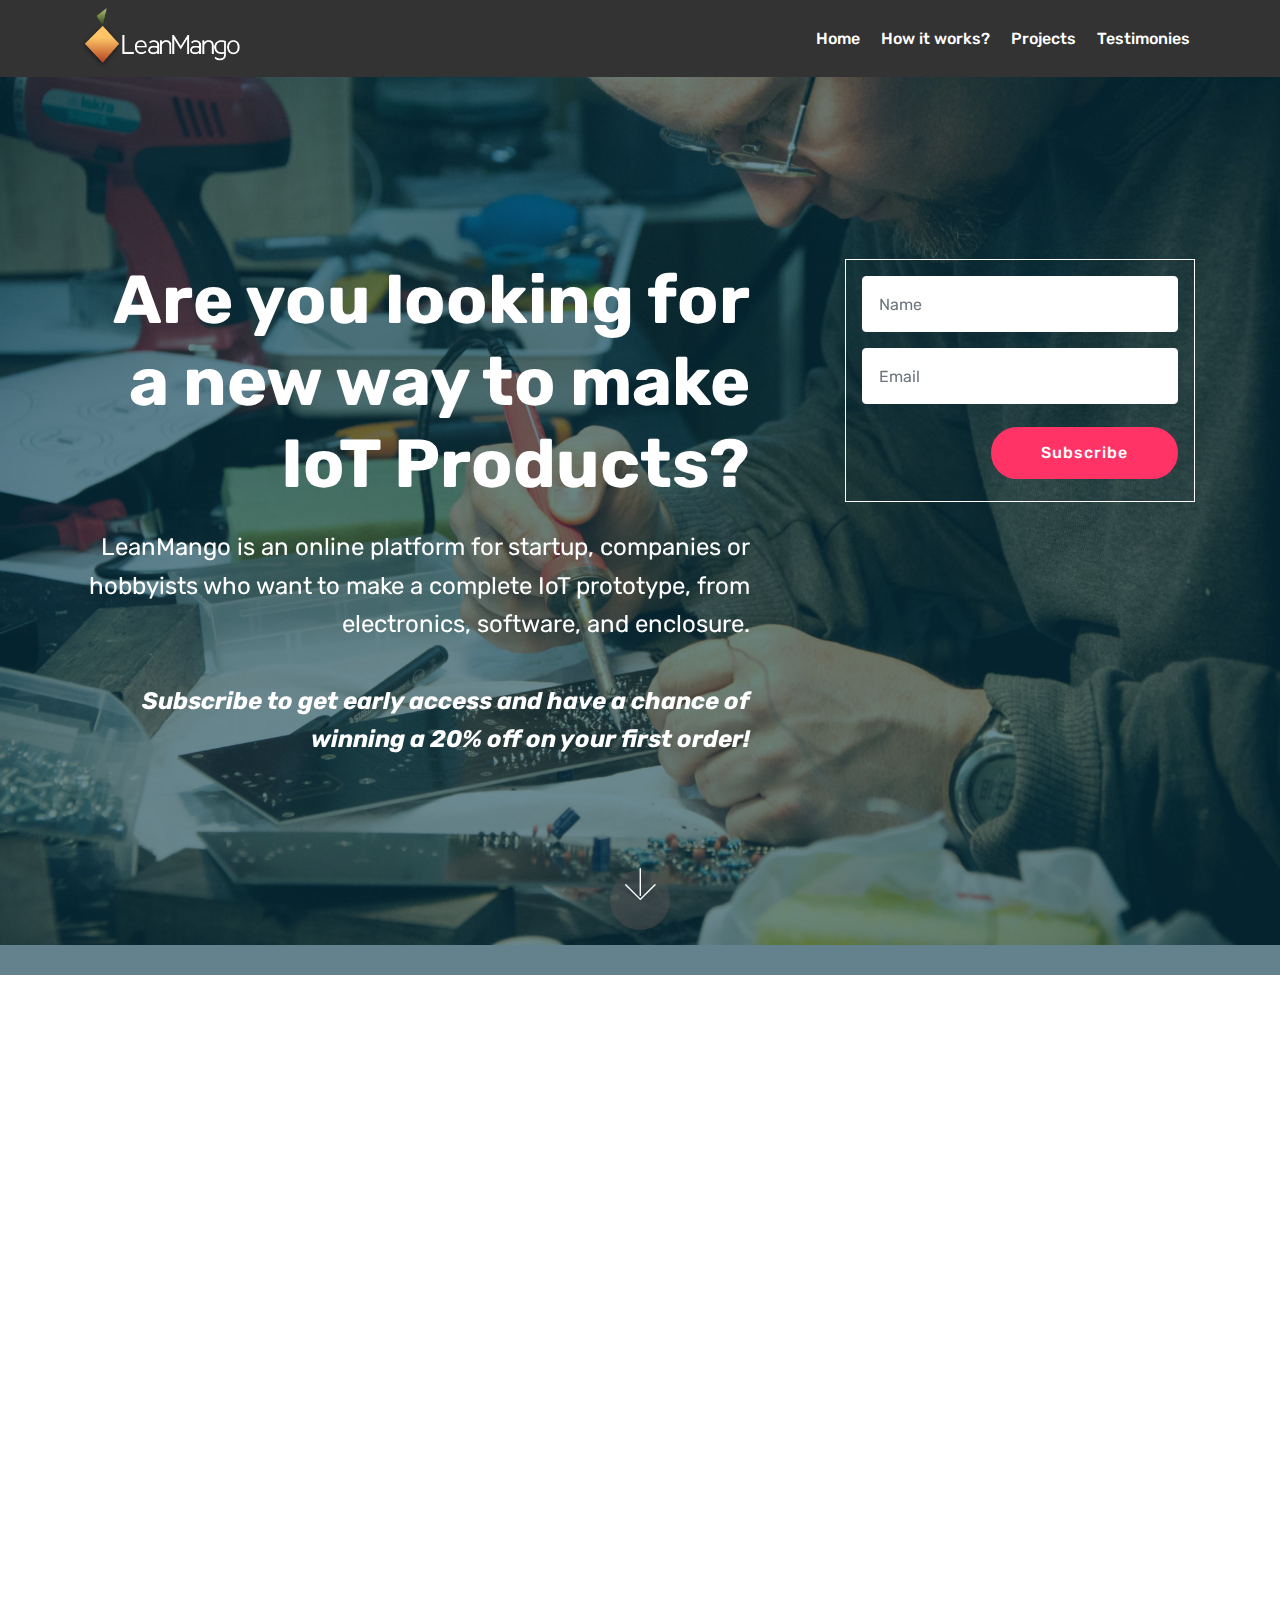
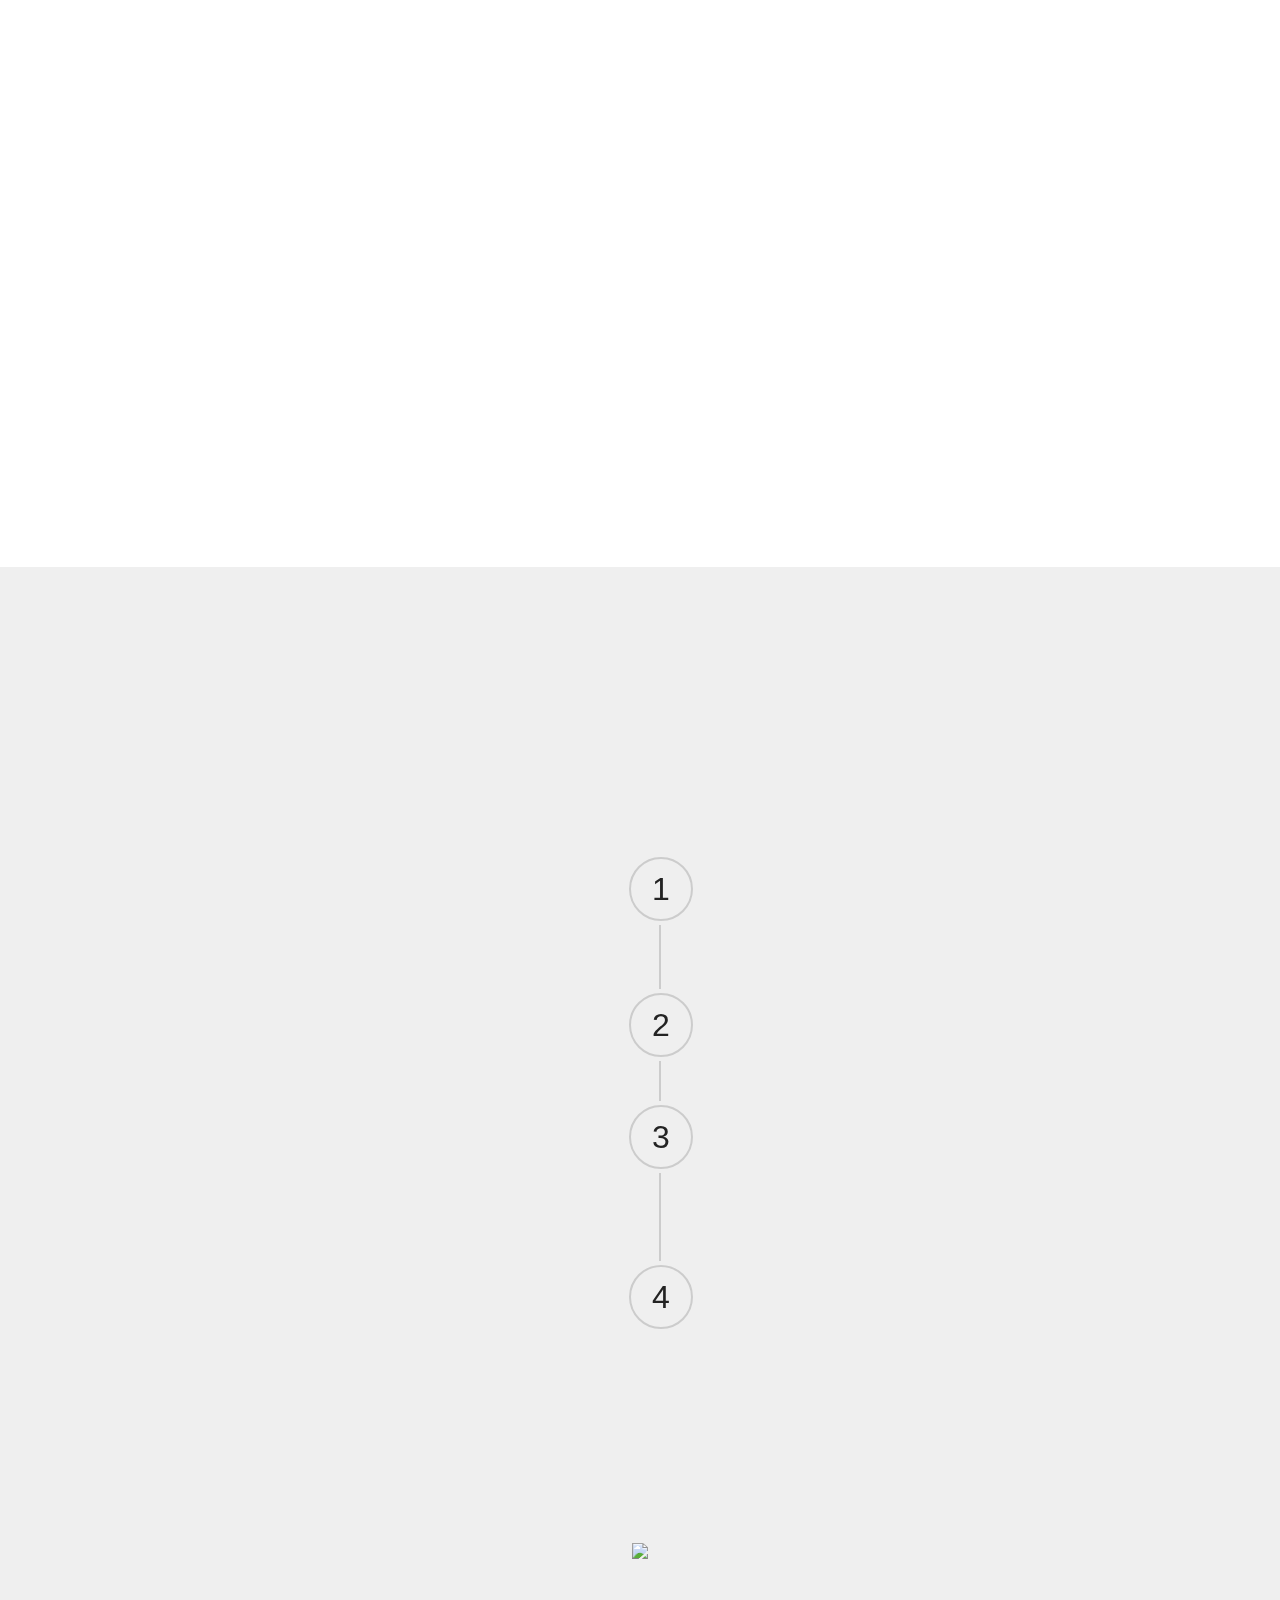
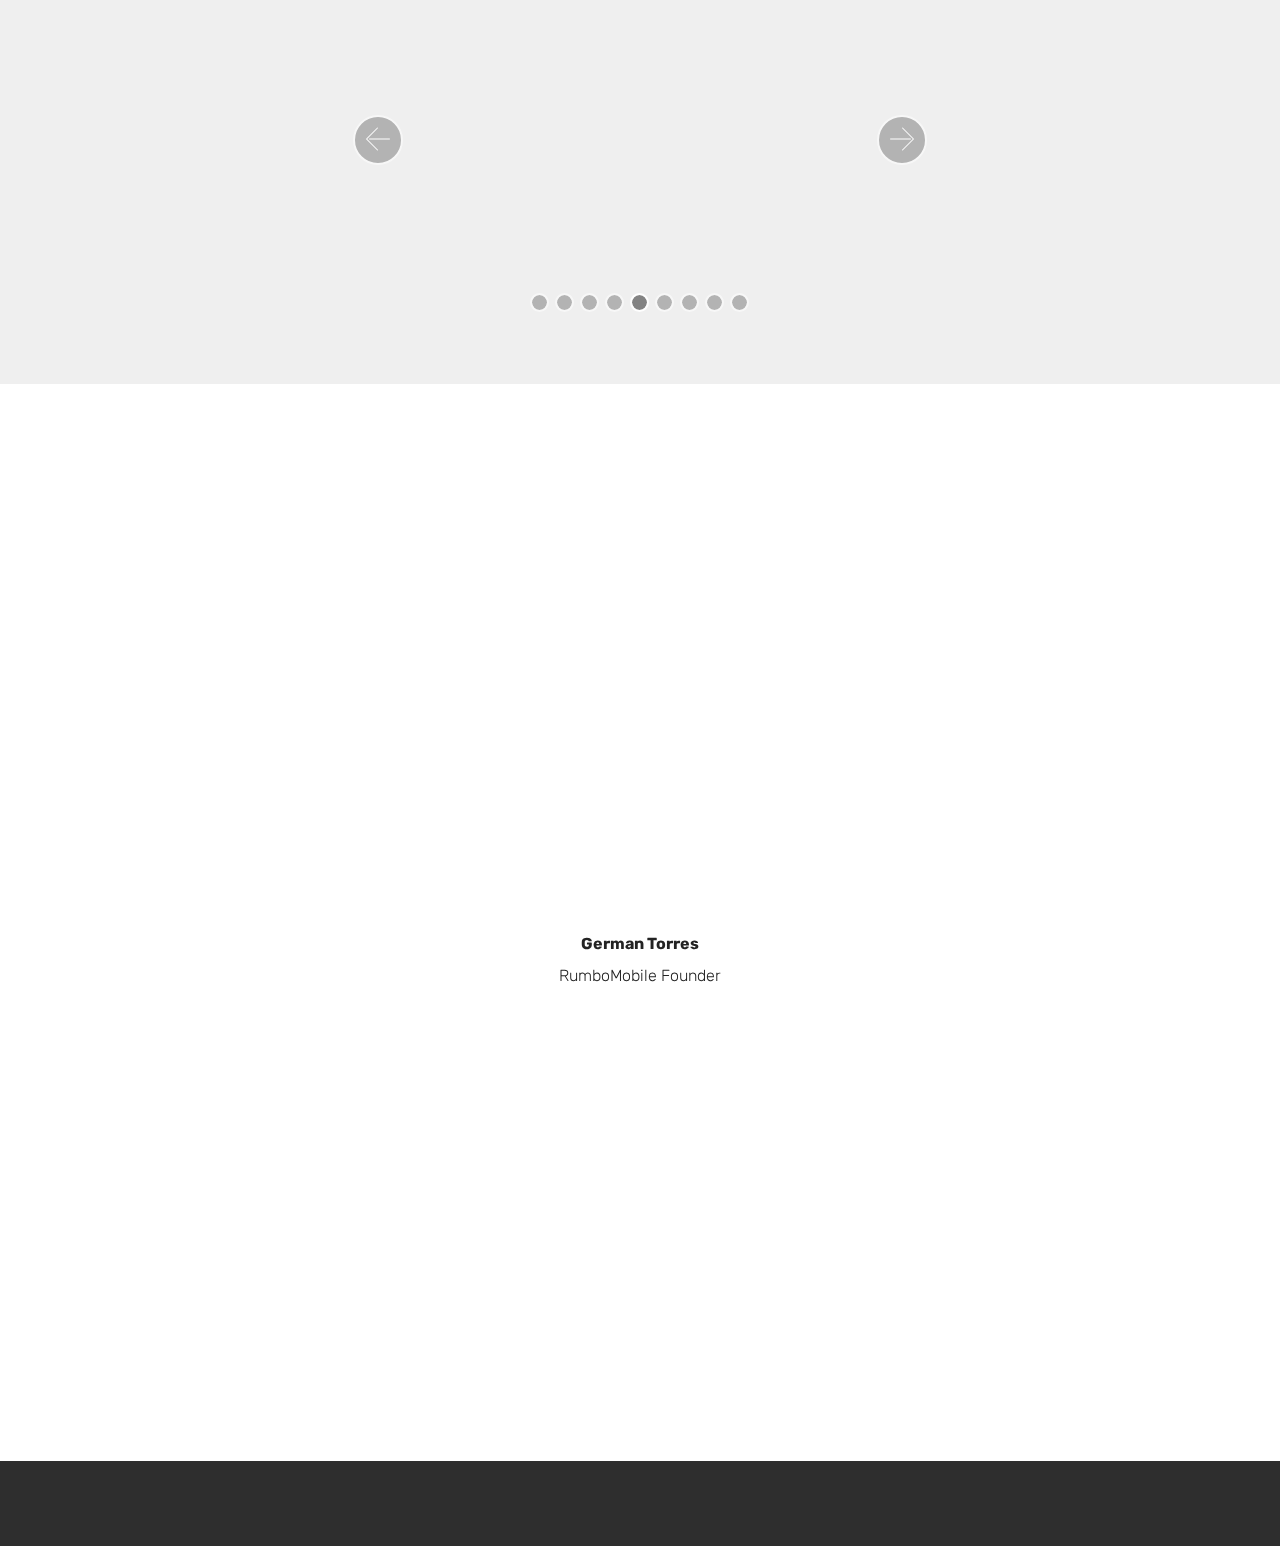
==== commit ac41fe69: "create github pages" ====
--- a/index.html
+++ b/index.html
@@ -6,7 +6,7 @@
   <meta http-equiv="X-UA-Compatible" content="IE=edge">
   <meta name="generator" content="Mobirise v4.10.6, mobirise.com">
   <meta name="viewport" content="width=device-width, initial-scale=1, minimum-scale=1">
-  <link rel="shortcut icon" href="assets/images/mango-sm-45x61.png" type="image/x-icon">
+  <link rel="shortcut icon" href="assets/images/mango-logo-x-40-128x128.png" type="image/x-icon">
   <meta name="description" content="">
   
   <title>Home</title>
@@ -65,20 +65,20 @@
         <div class="collapse navbar-collapse" id="navbarSupportedContent">
             <ul class="navbar-nav nav-dropdown nav-right" data-app-modern-menu="true"><li class="nav-item">
                     <a class="nav-link link text-white display-4" href="#top">
-                        <span class="mbri-home mbr-iconfont mbr-iconfont-btn"></span>
+                        
                         Home</a>
-                </li><li class="nav-item"><a class="nav-link link text-white display-4" href="index.html#content4-k"><span class="mbri-setting mbr-iconfont mbr-iconfont-btn"></span>
+                </li><li class="nav-item"><a class="nav-link link text-white display-4" href="index.html#content4-k">
                         
-                        How it works?</a></li><li class="nav-item"><a class="nav-link link text-white display-4" href="index.html#step3-y"><span class="mbri-magic-stick mbr-iconfont mbr-iconfont-btn"></span>
+                        How it works?</a></li><li class="nav-item"><a class="nav-link link text-white display-4" href="index.html#step3-y">
                         
-                        Projects</a></li><li class="nav-item"><a class="nav-link link text-white display-4" href="index.html#testimonials-slider1-p"><span class="mbri-edit mbr-iconfont mbr-iconfont-btn"></span>
+                        Projects</a></li><li class="nav-item"><a class="nav-link link text-white display-4" href="index.html#testimonials-slider1-p">
                         Testimonies</a></li></ul>
             
         </div>
     </nav>
 </section>
 
-<section class="engine"><a href="https://mobirise.info/s">bootstrap themes</a></section><section class="header1 cid-rx9K4OFXI9" id="header16-v">
+<section class="engine"><a href="https://mobirise.info/n">free simple web templates</a></section><section class="header1 cid-rx9K4OFXI9" id="header16-v">
 
     
 
@@ -114,7 +114,7 @@
                 <div class="form-container">
                     <div class="media-container-column" data-form-type="formoid">
                         <!---Formbuilder Form--->
-                        <form action="https://mobirise.com/" method="POST" class="mbr-form form-with-styler" data-form-title="Mobirise Form"><input type="hidden" name="email" data-form-email="true" value="1K3QRmBPG+LTHjVwCQTNiioYFQ1JFt5oF/5apabEV95TYge7FaggvBws6lnma/YqTMkwX44WrVtQybTBxMzBGE+ao/OIKvnJ0kfJJa5K7GGc+XHUtwTO/0SFfsZDKXGr">
+                        <form action="https://mobirise.com/" method="POST" class="mbr-form form-with-styler" data-form-title="Mobirise Form"><input type="hidden" name="email" data-form-email="true" value="6pfL6lc4jZ+d6xQ8NvyJ0IyQHanZoEDdkpyyWWd3Q7yzAbaXK4tzmrQ78tlUANxsTYV9bepGGea51bnwY+2pTzkNxuggDz+2dboSB4SLx9w8mSBYd717yZzWqb9WR1dL">
                             <div class="row">
                                 <div hidden="hidden" data-form-alert="" class="alert alert-success col-12">Thanks for subscribing. We will be in contact with you soon!</div>
                                 <div hidden="hidden" data-form-alert-danger="" class="alert alert-danger col-12">
@@ -171,7 +171,7 @@
             <div class="card p-3 col-12 col-md-6 col-lg-4">
                 <div class="card-wrapper">
                     <div class="card-img">
-                        <img src="assets/images/enclosure1-384x384.png" alt="Mobirise" title="">
+                        <img src="assets/images/enclosure-40-x-25-320x200.png" alt="Mobirise" title="">
                     </div>
                     <div class="card-box">
                         <h4 class="card-title pb-3 mbr-fonts-style display-7">1. Select the enclosure</h4>
@@ -183,7 +183,7 @@
             <div class="card p-3 col-12 col-md-6 col-lg-4">
                 <div class="card-wrapper">
                     <div class="card-img">
-                        <img src="assets/images/brain1-384x384.png" alt="Mobirise" title="">
+                        <img src="assets/images/brain-x-32-copy-320x200.png" alt="Mobirise" title="">
                     </div>
                     <div class="card-box ">
                         <h4 class="card-title pb-3 mbr-fonts-style display-7">2. Select your product's brain</h4>
@@ -195,7 +195,7 @@
             <div class="card p-3 col-12 col-md-6 col-lg-4">
                 <div class="card-wrapper">
                     <div class="card-img">
-                        <img src="assets/images/controller1-384x384.png" alt="Mobirise" title="">
+                        <img src="assets/images/chip-40-x-25-320x200.png" alt="Mobirise" title="">
                     </div>
                     <div class="card-box">
                         <h4 class="card-title pb-3 mbr-fonts-style display-7">
@@ -221,7 +221,7 @@
             <div class="card p-3 col-12 col-md-6 col-lg-4">
                 <div class="card-wrapper">
                     <div class="card-img">
-                        <img src="assets/images/programming-384x384.png" alt="Mobirise" title="">
+                        <img src="assets/images/programming-40-x-25-320x200.png" alt="Mobirise" title="">
                     </div>
                     <div class="card-box">
                         <h4 class="card-title pb-3 mbr-fonts-style display-7">
@@ -234,7 +234,7 @@
             <div class="card p-3 col-12 col-md-6 col-lg-4">
                 <div class="card-wrapper">
                     <div class="card-img">
-                        <img src="assets/images/customize1-384x384.png" alt="Mobirise" title="">
+                        <img src="assets/images/custom-40-x-25-320x200.png" alt="Mobirise" title="">
                     </div>
                     <div class="card-box ">
                         <h4 class="card-title pb-3 mbr-fonts-style display-7">
@@ -247,7 +247,7 @@
             <div class="card p-3 col-12 col-md-6 col-lg-4">
                 <div class="card-wrapper">
                     <div class="card-img">
-                        <img src="assets/images/credit-card1-384x384.png" alt="Mobirise" title="">
+                        <img src="assets/images/card-40-x-25-320x200.png" alt="Mobirise" title="">
                     </div>
                     <div class="card-box">
                         <h4 class="card-title pb-3 mbr-fonts-style display-7">6. Pay and enjoy</h4>
@@ -453,7 +453,7 @@
         <div class="row py-2 justify-content-center">
             <div class="col-12 col-lg-6  col-md-8 " data-form-type="formoid">
                 <!---Formbuilder Form--->
-                <form action="https://mobirise.com/" method="POST" class="mbr-form form-with-styler" data-form-title="Mobirise Form"><input type="hidden" name="email" data-form-email="true" value="TKfoUwfA7LiiQZIOlcMMKmINstGjGdAw2+NkmgubU89S4D2vs2O46Ce9MP86G3ws5L9OY9XYMRFAn6bGKPryWRa6MJJ6DQQ/Lby3lOsrVkvbtZLrbt2P96A5vR68lETc">
+                <form action="https://mobirise.com/" method="POST" class="mbr-form form-with-styler" data-form-title="Mobirise Form"><input type="hidden" name="email" data-form-email="true" value="I0/OqW7dqibwFSE9OQnQBw9gYIaqXULdttr54b0ToMygF/ddbgZMZBG5gWzRMszf7T85vCmLmYWS0IqybNAdJ2hp8HSLt6l1LFekFmDPbYbT2R6QMRda6gpRkzirsDr1">
                     <div class="row">
                         <div hidden="hidden" data-form-alert="" class="alert alert-success col-12">Thanks for filling out the form!</div>
                         <div hidden="hidden" data-form-alert-danger="" class="alert alert-danger col-12">
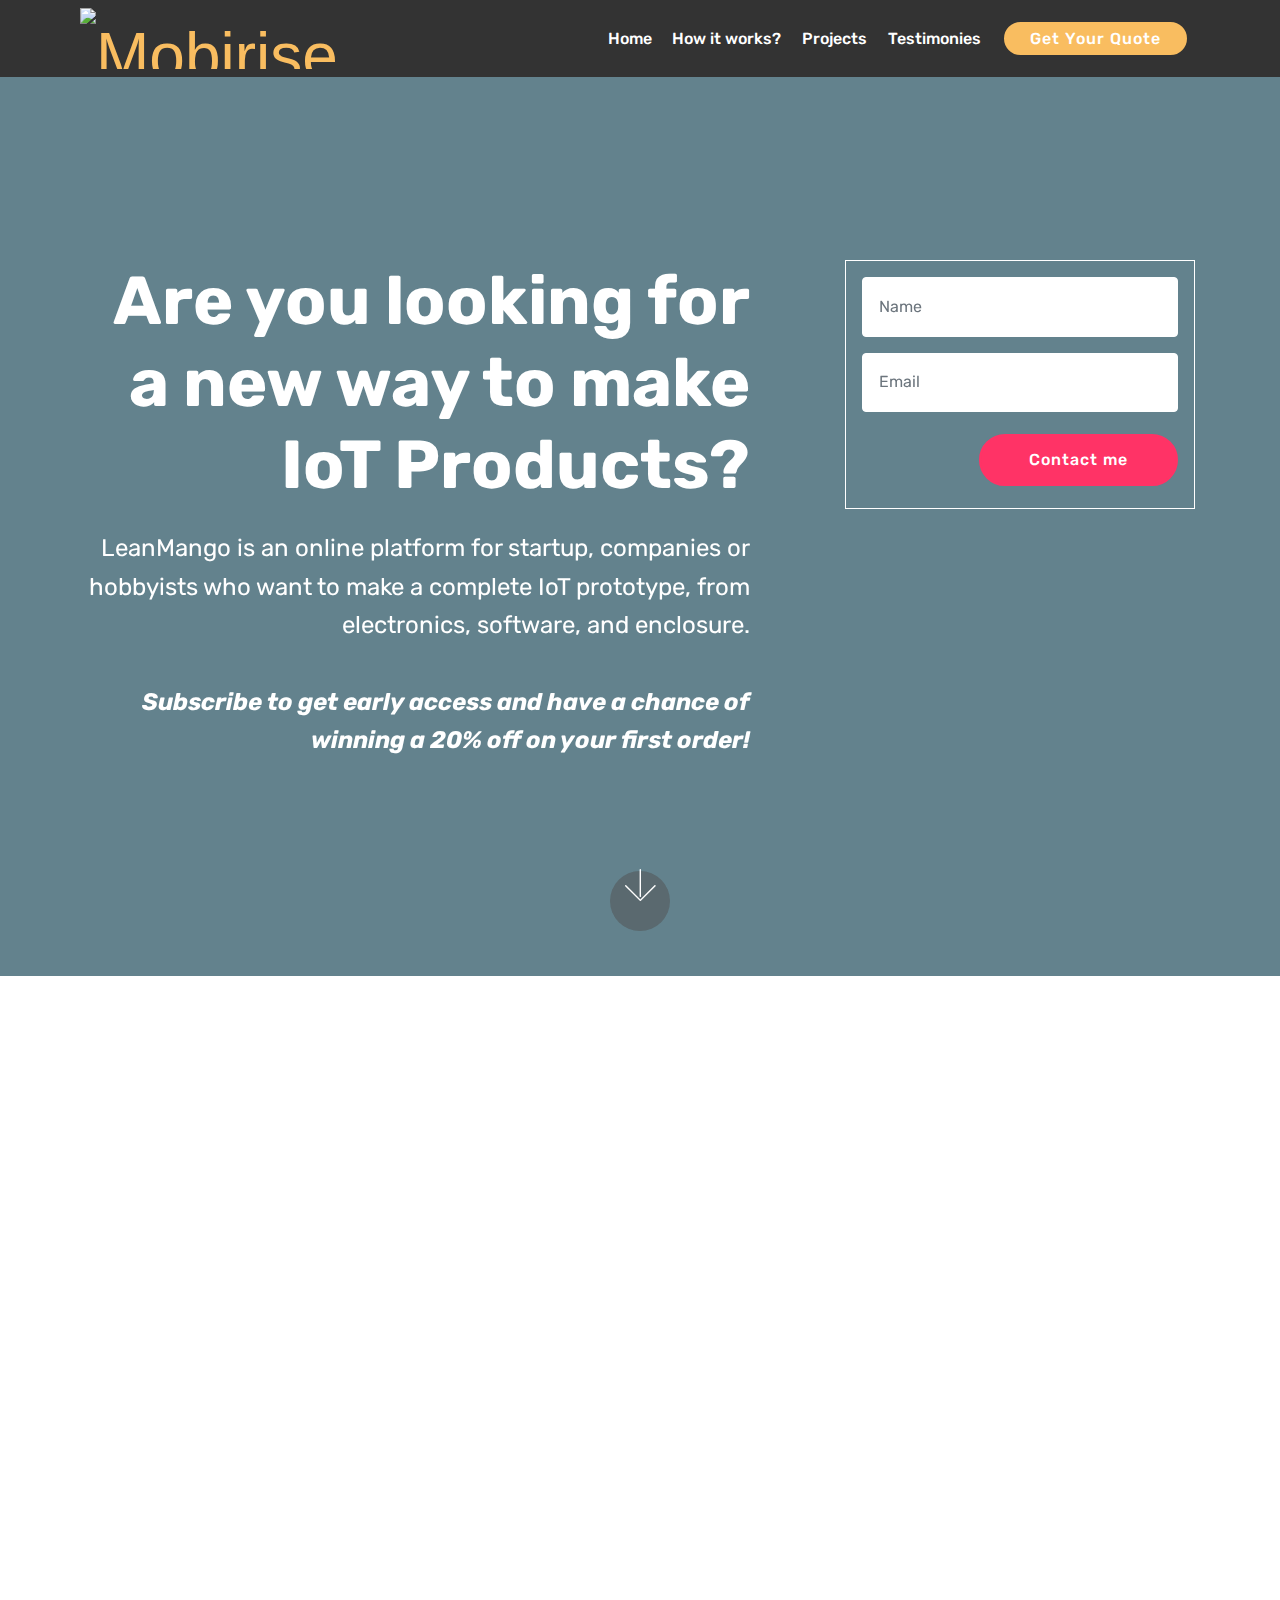
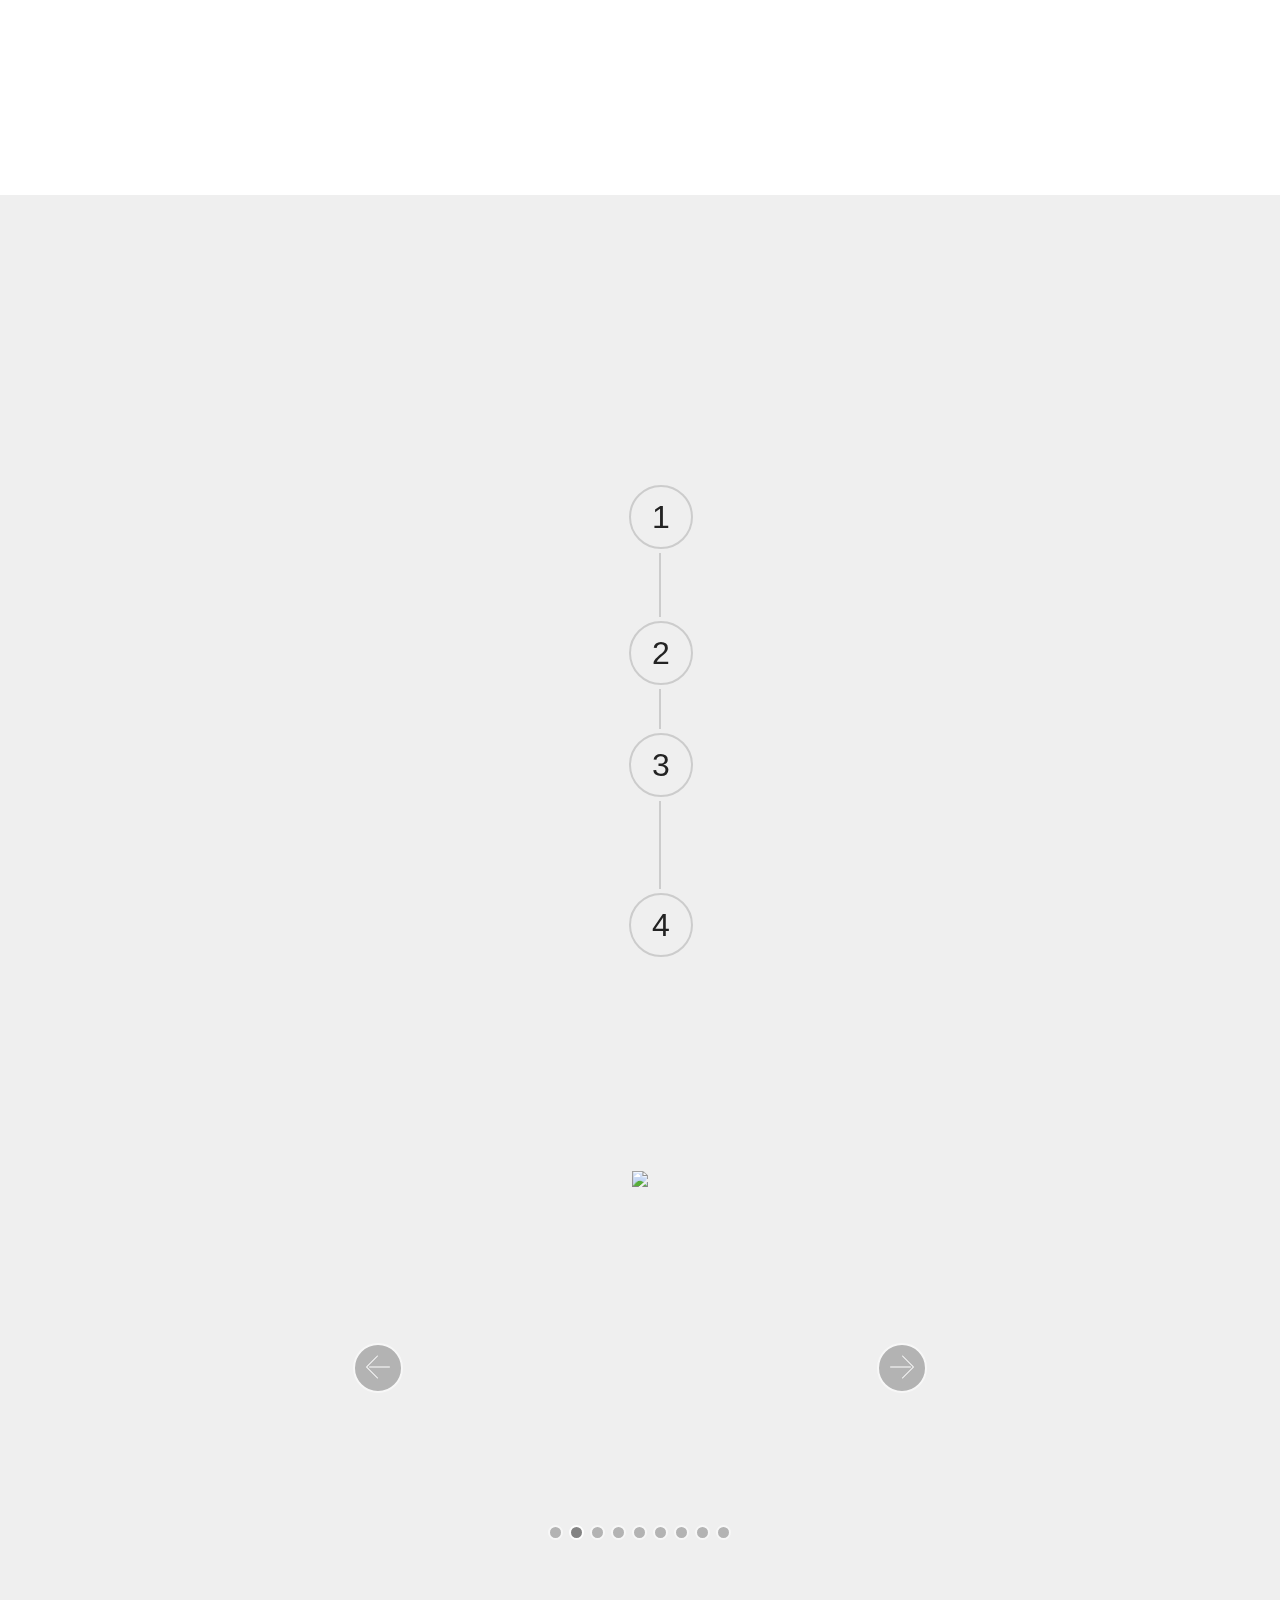
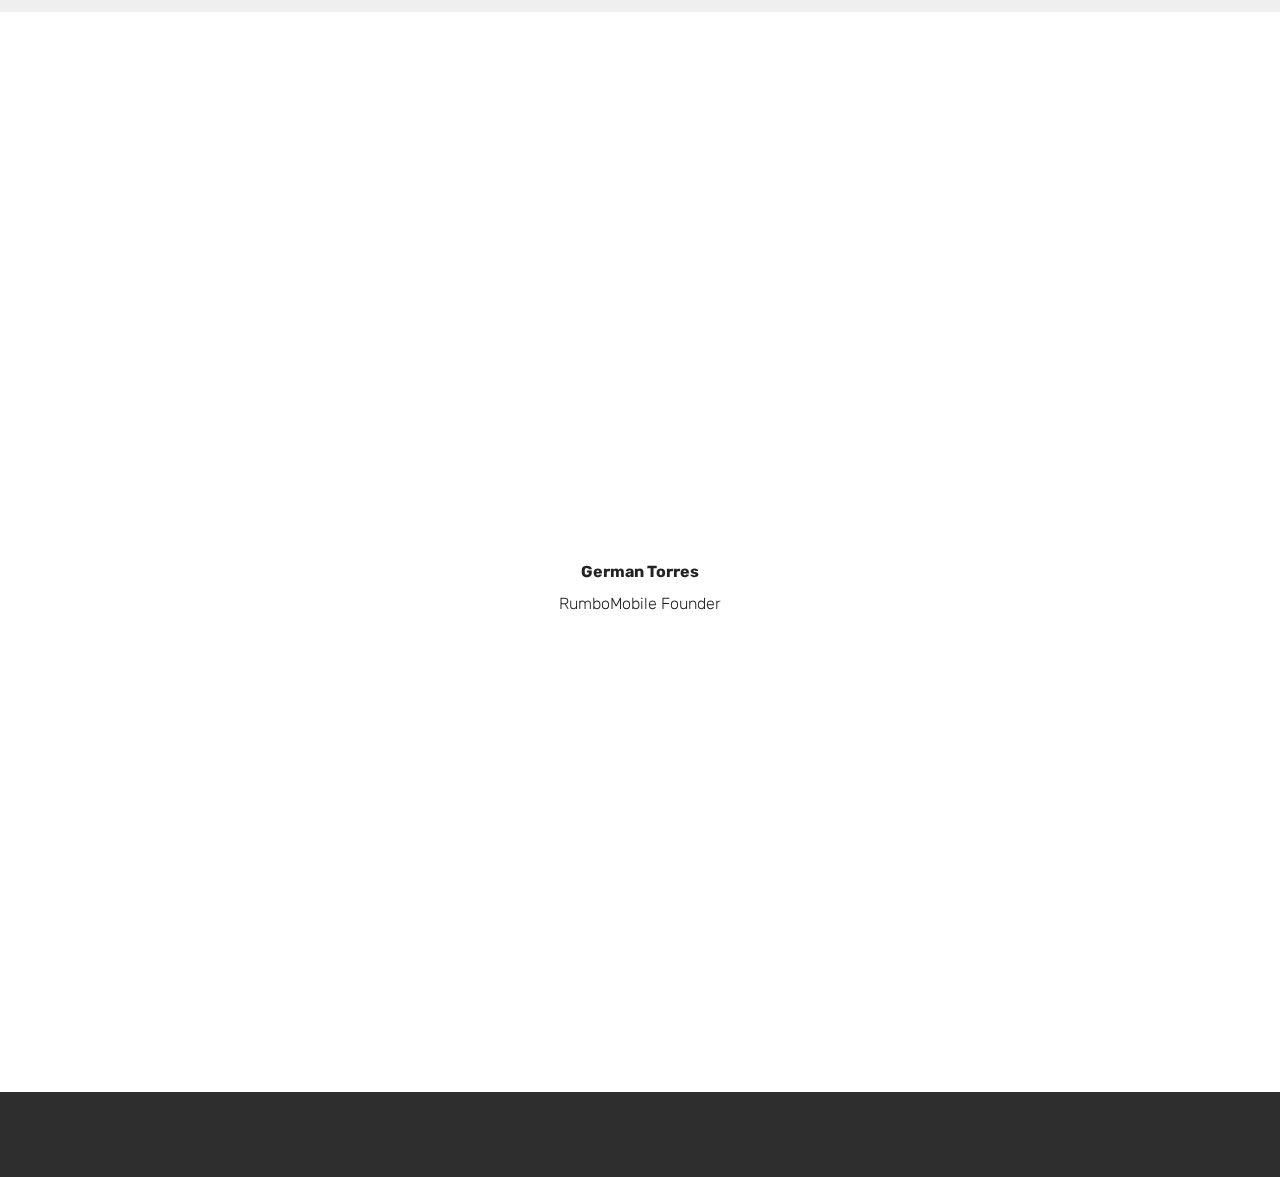
==== commit a54b12a2: "create github pages" ====
--- a/index.html
+++ b/index.html
@@ -1,15 +1,14 @@
 <!DOCTYPE html>
-<html  >
+<html >
 <head>
-  <!-- Site made with Mobirise Website Builder v4.10.6, https://mobirise.com -->
+  <!-- Site made with Mobirise Website Builder v4.8.10, https://mobirise.com -->
   <meta charset="UTF-8">
   <meta http-equiv="X-UA-Compatible" content="IE=edge">
-  <meta name="generator" content="Mobirise v4.10.6, mobirise.com">
+  <meta name="generator" content="Mobirise v4.8.10, mobirise.com">
   <meta name="viewport" content="width=device-width, initial-scale=1, minimum-scale=1">
   <link rel="shortcut icon" href="assets/images/mango-logo-x-40-128x128.png" type="image/x-icon">
-  <meta name="description" content="">
-  
-  <title>Home</title>
+  <meta name="description" content="IoT, hardware, software,  makers">
+  <title>LeanMango - Platform</title>
   <link rel="stylesheet" href="assets/web/assets/mobirise-icons/mobirise-icons.css">
   <link rel="stylesheet" href="assets/tether/tether.min.css">
   <link rel="stylesheet" href="assets/bootstrap/css/bootstrap.min.css">
@@ -24,21 +23,6 @@
   
 </head>
 <body>
-
-<!-- Google Analytics -->
-<!-- Global site tag (gtag.js) - Google Analytics -->
-<script async src="https://www.googletagmanager.com/gtag/js?id=UA-144493194-1"></script>
-<script>
-  window.dataLayer = window.dataLayer || [];
-  function gtag(){dataLayer.push(arguments);}
-  gtag('js', new Date());
-
-  gtag('config', 'UA-144493194-1');
-</script>
-
-<!-- /Google Analytics -->
-
-
   <section class="menu cid-rx5ez5KIjJ" once="menu" id="menu1-2">
 
     
@@ -63,7 +47,7 @@
             </div>
         </div>
         <div class="collapse navbar-collapse" id="navbarSupportedContent">
-            <ul class="navbar-nav nav-dropdown nav-right" data-app-modern-menu="true"><li class="nav-item">
+            <ul class="navbar-nav nav-dropdown" data-app-modern-menu="true"><li class="nav-item">
                     <a class="nav-link link text-white display-4" href="#top">
                         
                         Home</a>
@@ -73,12 +57,12 @@
                         
                         Projects</a></li><li class="nav-item"><a class="nav-link link text-white display-4" href="index.html#testimonials-slider1-p">
                         Testimonies</a></li></ul>
-            
+            <div class="navbar-buttons mbr-section-btn"><a class="btn btn-sm btn-primary display-4" href="page2.html" target="_blank">Get Your Quote</a></div>
         </div>
     </nav>
 </section>
 
-<section class="engine"><a href="https://mobirise.info/n">free simple web templates</a></section><section class="header1 cid-rx9K4OFXI9" id="header16-v">
+<section class="engine"><a href="https://mobirise.info/y">free html site templates</a></section><section class="header1 cid-rx9K4OFXI9" id="header16-v">
 
     
 
@@ -114,7 +98,7 @@
                 <div class="form-container">
                     <div class="media-container-column" data-form-type="formoid">
                         <!---Formbuilder Form--->
-                        <form action="https://mobirise.com/" method="POST" class="mbr-form form-with-styler" data-form-title="Mobirise Form"><input type="hidden" name="email" data-form-email="true" value="6pfL6lc4jZ+d6xQ8NvyJ0IyQHanZoEDdkpyyWWd3Q7yzAbaXK4tzmrQ78tlUANxsTYV9bepGGea51bnwY+2pTzkNxuggDz+2dboSB4SLx9w8mSBYd717yZzWqb9WR1dL">
+                        <form action="https://mobirise.com/" method="POST" class="mbr-form form-with-styler" data-form-title="Mobirise Form"><input type="hidden" name="email" data-form-email="true" value="uJBTB8pOtsehL6tfP/Q310RQTeeEJvOrx/I5I2nmYS+os5kaAXc9TcHxRR2kVmTVLs9nDBEDG+GOtegqSy0WxA97j7ABP9QkSZG6bjT2hHaOcy6S7EKxwTqoHOD+b7wn">
                             <div class="row">
                                 <div hidden="hidden" data-form-alert="" class="alert alert-success col-12">Thanks for subscribing. We will be in contact with you soon!</div>
                                 <div hidden="hidden" data-form-alert-danger="" class="alert alert-danger col-12">
@@ -129,7 +113,7 @@
                                 </div>
                                 
                                 
-                                <div class="col-md-12 input-group-btn"><button type="submit" class="btn btn-form btn-secondary display-4">Subscribe</button></div>
+                                <div class="col-md-12 input-group-btn"><button type="submit" class="btn btn-form btn-secondary display-4">Contact me</button></div>
                             </div>
                         </form><!---Formbuilder Form--->
                     </div>
@@ -374,7 +358,7 @@
     
     <div class="container content-slider">
         <div class="content-slider-wrap">
-            <div><div class="mbr-slider slide carousel" data-pause="true" data-keyboard="false" data-ride="carousel" data-interval="2000"><ol class="carousel-indicators"><li data-app-prevent-settings="" data-target="#slider2-s" data-slide-to="0"></li><li data-app-prevent-settings="" data-target="#slider2-s" data-slide-to="1"></li><li data-app-prevent-settings="" data-target="#slider2-s" data-slide-to="2"></li><li data-app-prevent-settings="" data-target="#slider2-s" data-slide-to="3"></li><li data-app-prevent-settings="" data-target="#slider2-s" class=" active" data-slide-to="4"></li><li data-app-prevent-settings="" data-target="#slider2-s" data-slide-to="5"></li><li data-app-prevent-settings="" data-target="#slider2-s" data-slide-to="6"></li><li data-app-prevent-settings="" data-target="#slider2-s" data-slide-to="7"></li><li data-app-prevent-settings="" data-target="#slider2-s" data-slide-to="8"></li></ol><div class="carousel-inner" role="listbox"><div class="carousel-item slider-fullscreen-image" data-bg-video-slide="false" style="background-image: url(assets/images/smart-hub-pcb-806x650.png);"><div class="container container-slide"><div class="image_wrapper"><img src="assets/images/smart-hub-pcb-806x650.png"><div class="carousel-caption justify-content-center"><div class="col-10 align-center"></div></div></div></div></div><div class="carousel-item slider-fullscreen-image" data-bg-video-slide="false" style="background-image: url(assets/images/view4-1024x768.jpg);"><div class="container container-slide"><div class="image_wrapper"><img src="assets/images/view4-1024x768.jpg"><div class="carousel-caption justify-content-center"><div class="col-10 align-center"></div></div></div></div></div><div class="carousel-item slider-fullscreen-image" data-bg-video-slide="false" style="background-image: url(assets/images/view3-1024x768.jpg);"><div class="container container-slide"><div class="image_wrapper"><img src="assets/images/view3-1024x768.jpg"><div class="carousel-caption justify-content-center"><div class="col-10 align-center"></div></div></div></div></div><div class="carousel-item slider-fullscreen-image" data-bg-video-slide="false" style="background-image: url(assets/images/view2-1024x768.jpg);"><div class="container container-slide"><div class="image_wrapper"><img src="assets/images/view2-1024x768.jpg"><div class="carousel-caption justify-content-center"><div class="col-10 align-center"></div></div></div></div></div><div class="carousel-item slider-fullscreen-image active" data-bg-video-slide="false" style="background-image: url(assets/images/view1-1241x818.jpg);"><div class="container container-slide"><div class="image_wrapper"><img src="assets/images/view1-1241x818.jpg"><div class="carousel-caption justify-content-center"><div class="col-10 align-center"></div></div></div></div></div><div class="carousel-item slider-fullscreen-image" data-bg-video-slide="false" style="background-image: url(assets/images/hub-final-2-600x400.jpg);"><div class="container container-slide"><div class="image_wrapper"><img src="assets/images/hub-final-2-600x400.jpg"><div class="carousel-caption justify-content-center"><div class="col-10 align-center"></div></div></div></div></div><div class="carousel-item slider-fullscreen-image" data-bg-video-slide="false" style="background-image: url(assets/images/hub-final-3-600x400.jpg);"><div class="container container-slide"><div class="image_wrapper"><img src="assets/images/hub-final-3-600x400.jpg"><div class="carousel-caption justify-content-center"><div class="col-10 align-center"></div></div></div></div></div><div class="carousel-item slider-fullscreen-image" data-bg-video-slide="false" style="background-image: url(assets/images/hub-final-4-600x400.jpg);"><div class="container container-slide"><div class="image_wrapper"><img src="assets/images/hub-final-4-600x400.jpg"><div class="carousel-caption justify-content-center"><div class="col-10 align-center"></div></div></div></div></div><div class="carousel-item slider-fullscreen-image" data-bg-video-slide="false" style="background-image: url(assets/images/smart-hub-pcb-2-1044x650.png);"><div class="container container-slide"><div class="image_wrapper"><img src="assets/images/smart-hub-pcb-2-1044x650.png"><div class="carousel-caption justify-content-center"><div class="col-10 align-center"></div></div></div></div></div></div><a data-app-prevent-settings="" class="carousel-control carousel-control-prev" role="button" data-slide="prev" href="#slider2-s"><span aria-hidden="true" class="mbri-left mbr-iconfont"></span><span class="sr-only">Previous</span></a><a data-app-prevent-settings="" class="carousel-control carousel-control-next" role="button" data-slide="next" href="#slider2-s"><span aria-hidden="true" class="mbri-right mbr-iconfont"></span><span class="sr-only">Next</span></a></div></div> 
+            <div><div class="mbr-slider slide carousel" data-pause="true" data-keyboard="false" data-ride="false" data-interval="false"><ol class="carousel-indicators"><li data-app-prevent-settings="" data-target="#slider2-s" data-slide-to="0"></li><li data-app-prevent-settings="" data-target="#slider2-s" class=" active" data-slide-to="1"></li><li data-app-prevent-settings="" data-target="#slider2-s" data-slide-to="2"></li><li data-app-prevent-settings="" data-target="#slider2-s" data-slide-to="3"></li><li data-app-prevent-settings="" data-target="#slider2-s" data-slide-to="4"></li><li data-app-prevent-settings="" data-target="#slider2-s" data-slide-to="5"></li><li data-app-prevent-settings="" data-target="#slider2-s" data-slide-to="6"></li><li data-app-prevent-settings="" data-target="#slider2-s" data-slide-to="7"></li><li data-app-prevent-settings="" data-target="#slider2-s" data-slide-to="8"></li></ol><div class="carousel-inner" role="listbox"><div class="carousel-item slider-fullscreen-image" data-bg-video-slide="false" style="background-image: url(assets/images/smart-hub-pcb-2-1044x650.png);"><div class="container container-slide"><div class="image_wrapper"><img src="assets/images/smart-hub-pcb-2-1044x650.png"><div class="carousel-caption justify-content-center"><div class="col-10 align-center"></div></div></div></div></div><div class="carousel-item slider-fullscreen-image active" data-bg-video-slide="false" style="background-image: url(assets/images/smart-hub-pcb-806x650.png);"><div class="container container-slide"><div class="image_wrapper"><img src="assets/images/smart-hub-pcb-806x650.png"><div class="carousel-caption justify-content-center"><div class="col-10 align-center"></div></div></div></div></div><div class="carousel-item slider-fullscreen-image" data-bg-video-slide="false" style="background-image: url(assets/images/view4-1024x768.jpg);"><div class="container container-slide"><div class="image_wrapper"><img src="assets/images/view4-1024x768.jpg"><div class="carousel-caption justify-content-center"><div class="col-10 align-center"></div></div></div></div></div><div class="carousel-item slider-fullscreen-image" data-bg-video-slide="false" style="background-image: url(assets/images/view3-1024x768.jpg);"><div class="container container-slide"><div class="image_wrapper"><img src="assets/images/view3-1024x768.jpg"><div class="carousel-caption justify-content-center"><div class="col-10 align-center"></div></div></div></div></div><div class="carousel-item slider-fullscreen-image" data-bg-video-slide="false" style="background-image: url(assets/images/view2-1024x768.jpg);"><div class="container container-slide"><div class="image_wrapper"><img src="assets/images/view2-1024x768.jpg"><div class="carousel-caption justify-content-center"><div class="col-10 align-center"></div></div></div></div></div><div class="carousel-item slider-fullscreen-image" data-bg-video-slide="false" style="background-image: url(assets/images/view1-1241x818.jpg);"><div class="container container-slide"><div class="image_wrapper"><img src="assets/images/view1-1241x818.jpg"><div class="carousel-caption justify-content-center"><div class="col-10 align-center"></div></div></div></div></div><div class="carousel-item slider-fullscreen-image" data-bg-video-slide="false" style="background-image: url(assets/images/hub-final-2-600x400.jpg);"><div class="container container-slide"><div class="image_wrapper"><img src="assets/images/hub-final-2-600x400.jpg"><div class="carousel-caption justify-content-center"><div class="col-10 align-center"></div></div></div></div></div><div class="carousel-item slider-fullscreen-image" data-bg-video-slide="false" style="background-image: url(assets/images/hub-final-3-600x400.jpg);"><div class="container container-slide"><div class="image_wrapper"><img src="assets/images/hub-final-3-600x400.jpg"><div class="carousel-caption justify-content-center"><div class="col-10 align-center"></div></div></div></div></div><div class="carousel-item slider-fullscreen-image" data-bg-video-slide="false" style="background-image: url(assets/images/hub-final-4-600x400.jpg);"><div class="container container-slide"><div class="image_wrapper"><img src="assets/images/hub-final-4-600x400.jpg"><div class="carousel-caption justify-content-center"><div class="col-10 align-center"></div></div></div></div></div></div><a data-app-prevent-settings="" class="carousel-control carousel-control-prev" role="button" data-slide="prev" href="#slider2-s"><span aria-hidden="true" class="mbri-left mbr-iconfont"></span><span class="sr-only">Previous</span></a><a data-app-prevent-settings="" class="carousel-control carousel-control-next" role="button" data-slide="next" href="#slider2-s"><span aria-hidden="true" class="mbri-right mbr-iconfont"></span><span class="sr-only">Next</span></a></div></div> 
         </div>
     </div>
 </section>
@@ -453,7 +437,7 @@
         <div class="row py-2 justify-content-center">
             <div class="col-12 col-lg-6  col-md-8 " data-form-type="formoid">
                 <!---Formbuilder Form--->
-                <form action="https://mobirise.com/" method="POST" class="mbr-form form-with-styler" data-form-title="Mobirise Form"><input type="hidden" name="email" data-form-email="true" value="I0/OqW7dqibwFSE9OQnQBw9gYIaqXULdttr54b0ToMygF/ddbgZMZBG5gWzRMszf7T85vCmLmYWS0IqybNAdJ2hp8HSLt6l1LFekFmDPbYbT2R6QMRda6gpRkzirsDr1">
+                <form action="https://mobirise.com/" method="POST" class="mbr-form form-with-styler" data-form-title="Mobirise Form"><input type="hidden" name="email" data-form-email="true" value="nE1ahzT5BB099eRNFCdGIIt9NkVGmaDmH0IdWHHb71JtRJucpk5F0QXHY4+lDA0Hhu4X794mKEtT5r+WwjGRdj3RcO6ioYa7n2jwLRXY04Q5I61HXbbEgDVADXm9NrVq">
                     <div class="row">
                         <div hidden="hidden" data-form-alert="" class="alert alert-success col-12">Thanks for filling out the form!</div>
                         <div hidden="hidden" data-form-alert-danger="" class="alert alert-danger col-12">
@@ -463,7 +447,7 @@
                         <div class="form-group col" data-for="email">
                             <input type="email" name="email" placeholder="Email" data-form-field="Email" required="required" class="form-control display-7" id="email-form3-5">
                         </div>
-                        <div class="col-auto input-group-btn"><button type="submit" class="btn btn-primary display-4">SUBSCRIBE</button></div>
+                        <div class="col-auto input-group-btn"><button type="submit" class="btn btn-primary display-4">Contact me</button></div>
                     </div>
                 </form><!---Formbuilder Form--->
             </div>
@@ -481,7 +465,7 @@
         <div class="media-container-row align-center mbr-white">
             <div class="col-12">
                 <p class="mbr-text mb-0 mbr-fonts-style display-7">
-                    © Copyright 2019 LeanMango - All Rights Reserved
+                    © Copyright 2019 LeanMango - All Rights Reserved - <a href="privacy.html">Privacy Policy</a><br>
                 </p>
             </div>
         </div>
@@ -496,8 +480,7 @@
   <script src="assets/smoothscroll/smooth-scroll.js"></script>
   <script src="assets/viewportchecker/jquery.viewportchecker.js"></script>
   <script src="assets/parallax/jarallax.min.js"></script>
-  <script src="assets/dropdown/js/nav-dropdown.js"></script>
-  <script src="assets/dropdown/js/navbar-dropdown.js"></script>
+  <script src="assets/dropdown/js/script.min.js"></script>
   <script src="assets/touchswipe/jquery.touch-swipe.min.js"></script>
   <script src="assets/ytplayer/jquery.mb.ytplayer.min.js"></script>
   <script src="assets/vimeoplayer/jquery.mb.vimeo_player.js"></script>
@@ -508,7 +491,7 @@
   <script src="assets/formoid/formoid.min.js"></script>
   
   
- <div id="scrollToTop" class="scrollToTop mbr-arrow-up"><a style="text-align: center;"><i class="mbr-arrow-up-icon mbr-arrow-up-icon-cm cm-icon cm-icon-smallarrow-up"></i></a></div>
+ <div id="scrollToTop" class="scrollToTop mbr-arrow-up"><a style="text-align: center;"><i></i></a></div>
     <input name="animation" type="hidden">
   </body>
 </html>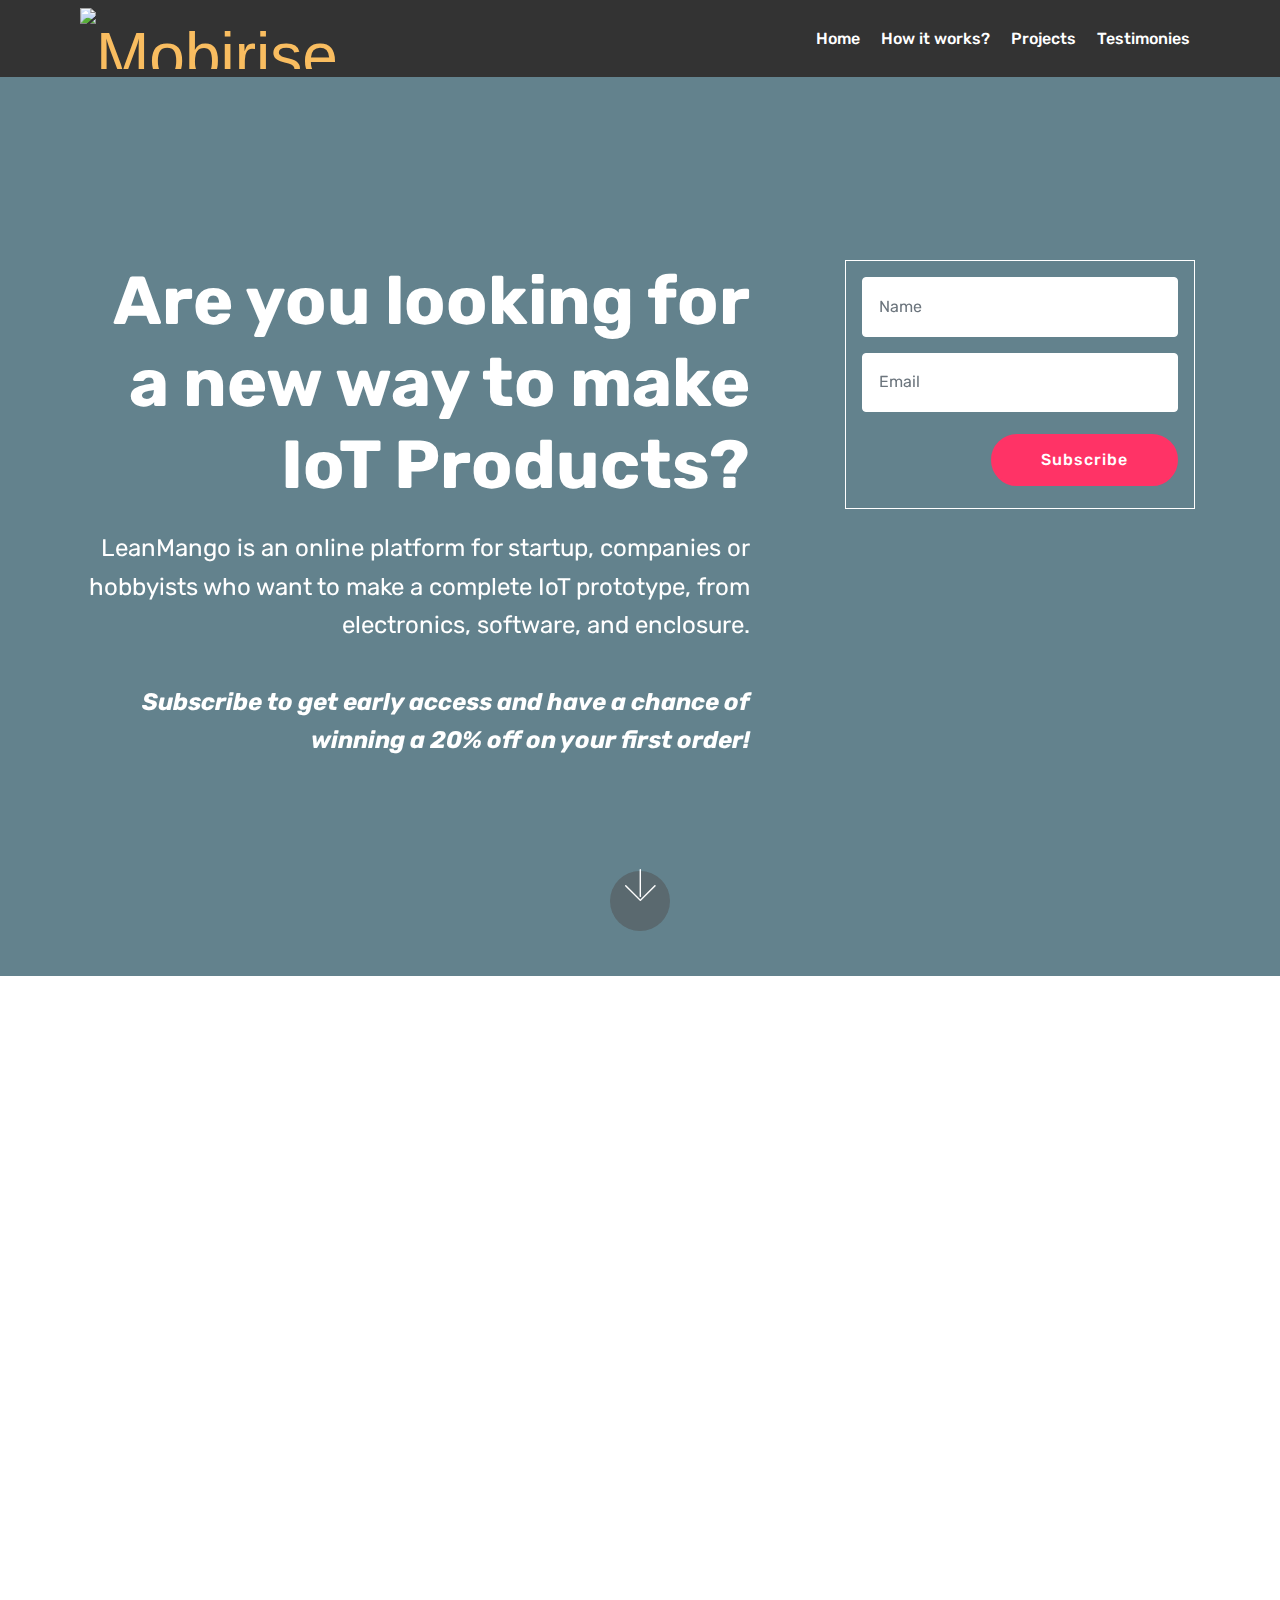
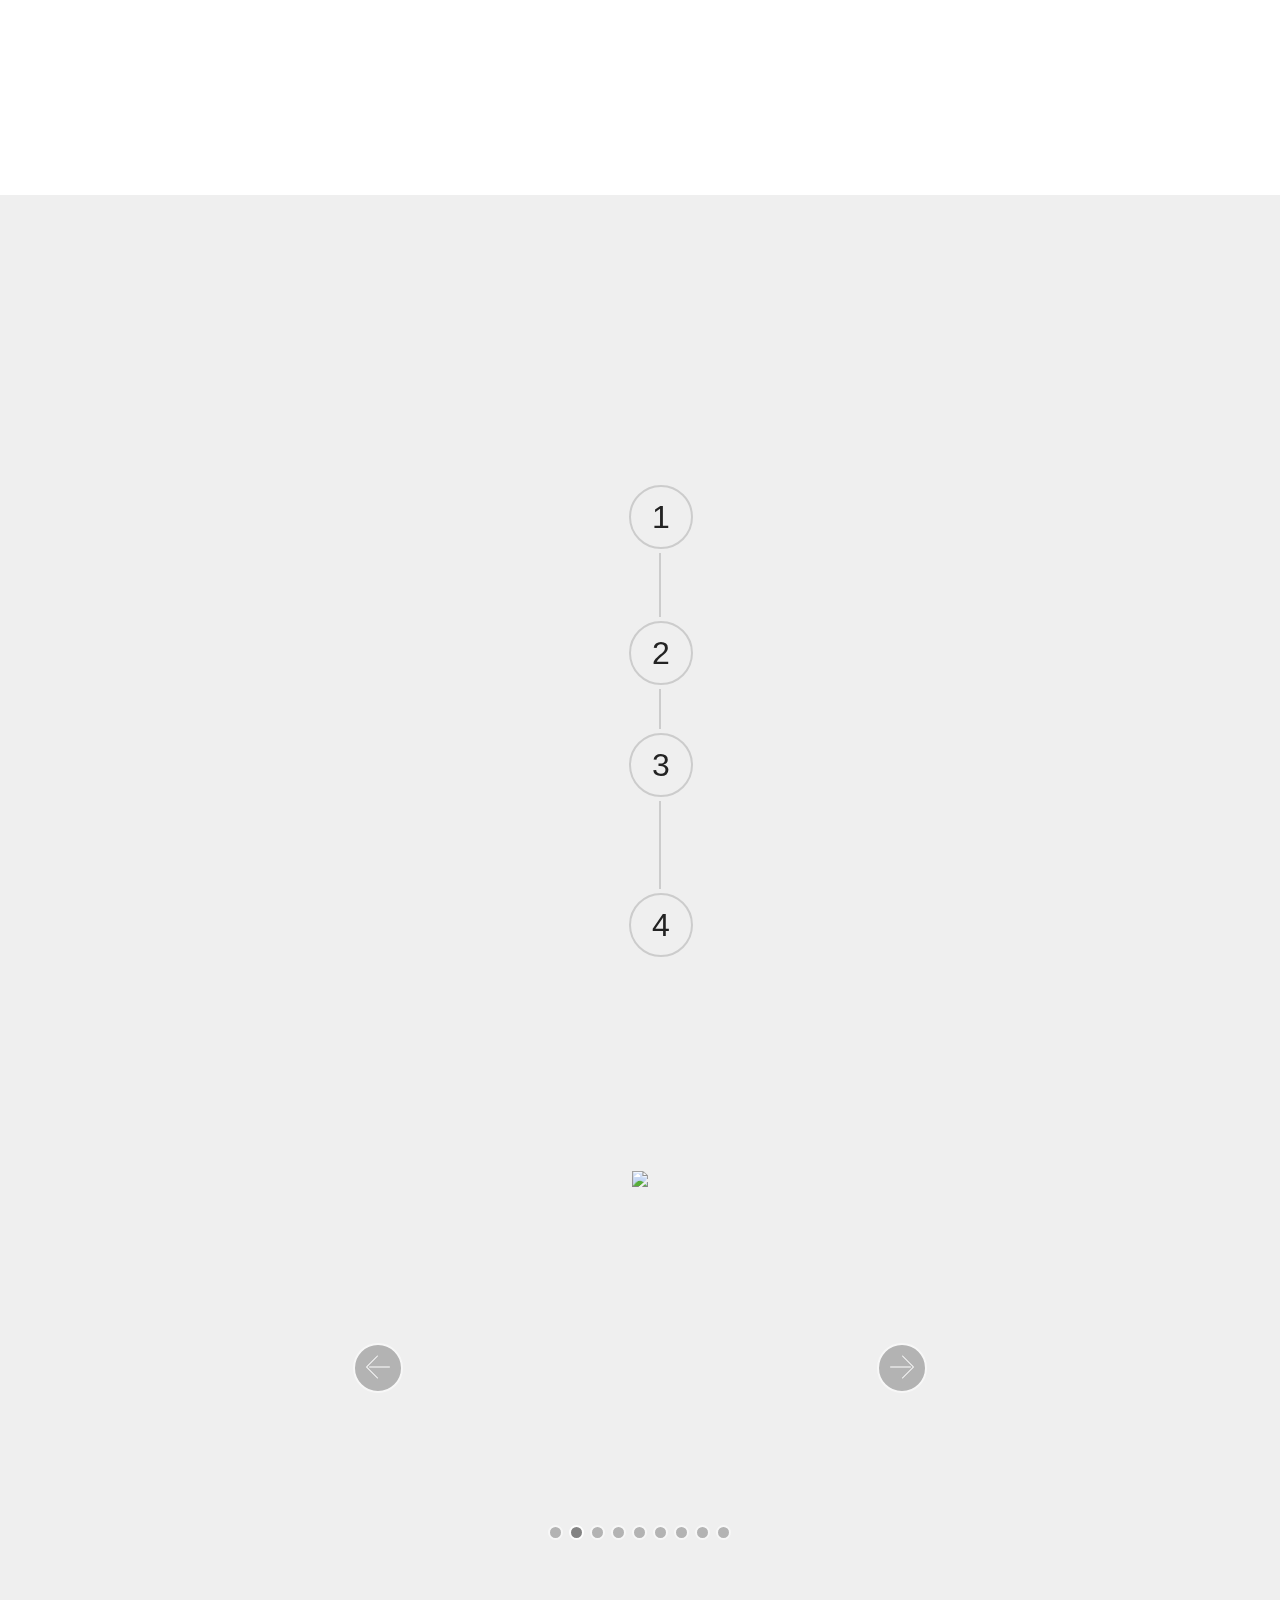
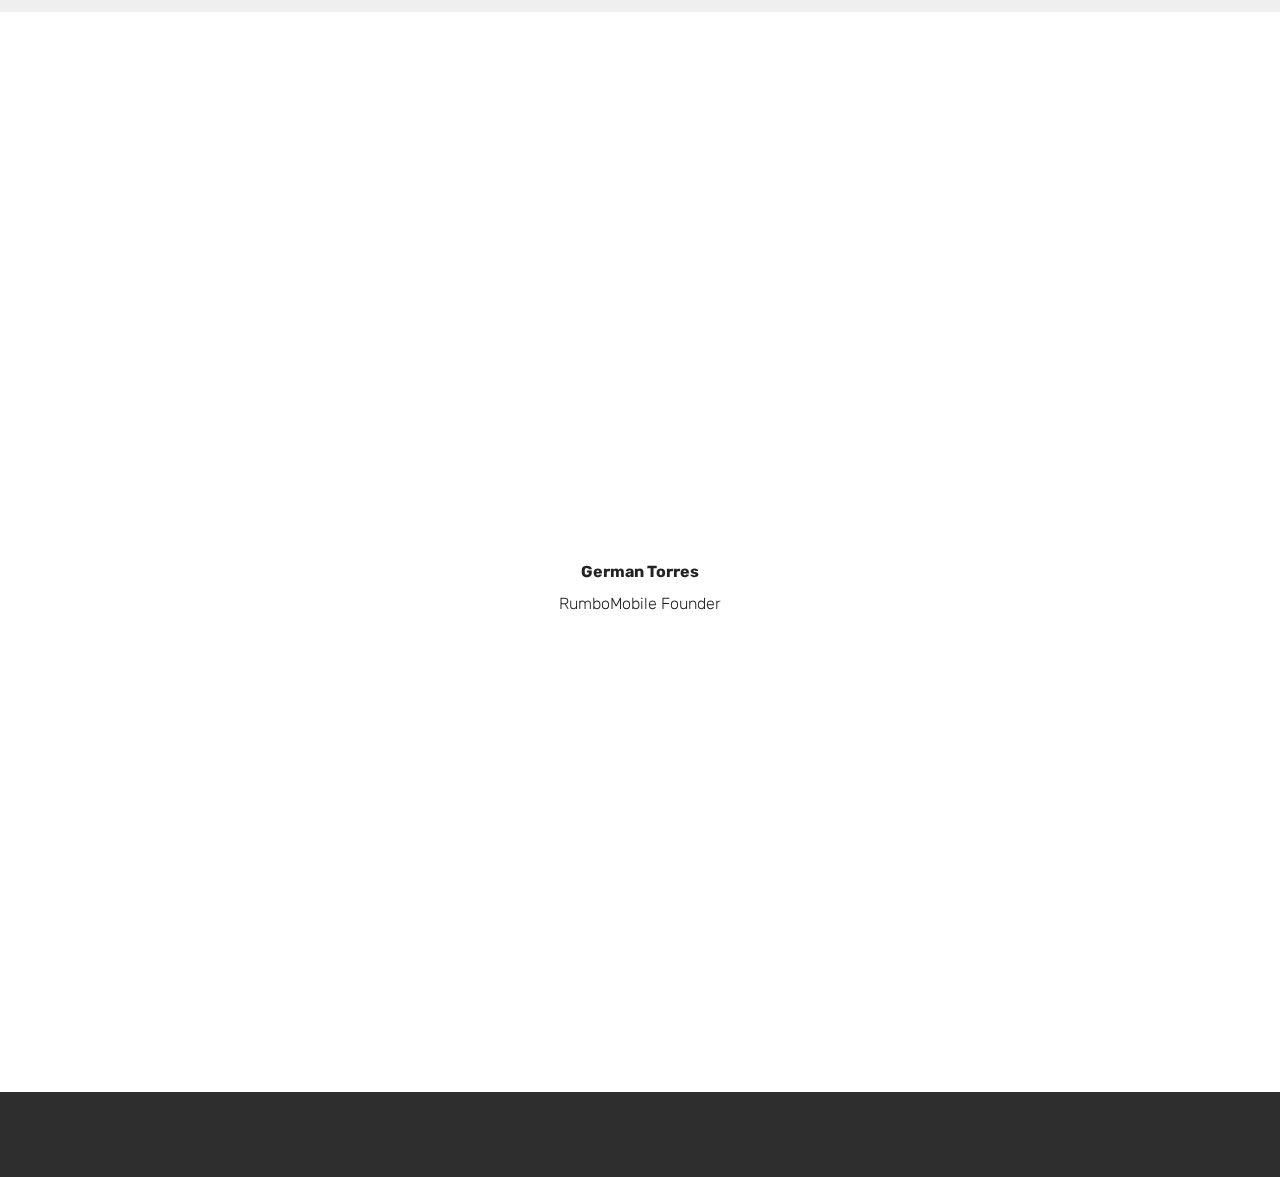
==== commit 440952da: "create github pages" ====
--- a/index.html
+++ b/index.html
@@ -1,14 +1,15 @@
 <!DOCTYPE html>
-<html >
+<html  >
 <head>
-  <!-- Site made with Mobirise Website Builder v4.8.10, https://mobirise.com -->
+  <!-- Site made with Mobirise Website Builder v4.10.6, https://mobirise.com -->
   <meta charset="UTF-8">
   <meta http-equiv="X-UA-Compatible" content="IE=edge">
-  <meta name="generator" content="Mobirise v4.8.10, mobirise.com">
+  <meta name="generator" content="Mobirise v4.10.6, mobirise.com">
   <meta name="viewport" content="width=device-width, initial-scale=1, minimum-scale=1">
   <link rel="shortcut icon" href="assets/images/mango-logo-x-40-128x128.png" type="image/x-icon">
-  <meta name="description" content="IoT, hardware, software,  makers">
-  <title>LeanMango - Platform</title>
+  <meta name="description" content="">
+  
+  <title>Home</title>
   <link rel="stylesheet" href="assets/web/assets/mobirise-icons/mobirise-icons.css">
   <link rel="stylesheet" href="assets/tether/tether.min.css">
   <link rel="stylesheet" href="assets/bootstrap/css/bootstrap.min.css">
@@ -23,6 +24,21 @@
   
 </head>
 <body>
+
+<!-- Google Analytics -->
+<!-- Global site tag (gtag.js) - Google Analytics -->
+<script async src="https://www.googletagmanager.com/gtag/js?id=UA-144493194-1"></script>
+<script>
+  window.dataLayer = window.dataLayer || [];
+  function gtag(){dataLayer.push(arguments);}
+  gtag('js', new Date());
+
+  gtag('config', 'UA-144493194-1');
+</script>
+
+<!-- /Google Analytics -->
+
+
   <section class="menu cid-rx5ez5KIjJ" once="menu" id="menu1-2">
 
     
@@ -47,7 +63,7 @@
             </div>
         </div>
         <div class="collapse navbar-collapse" id="navbarSupportedContent">
-            <ul class="navbar-nav nav-dropdown" data-app-modern-menu="true"><li class="nav-item">
+            <ul class="navbar-nav nav-dropdown nav-right" data-app-modern-menu="true"><li class="nav-item">
                     <a class="nav-link link text-white display-4" href="#top">
                         
                         Home</a>
@@ -57,12 +73,12 @@
                         
                         Projects</a></li><li class="nav-item"><a class="nav-link link text-white display-4" href="index.html#testimonials-slider1-p">
                         Testimonies</a></li></ul>
-            <div class="navbar-buttons mbr-section-btn"><a class="btn btn-sm btn-primary display-4" href="page2.html" target="_blank">Get Your Quote</a></div>
+            
         </div>
     </nav>
 </section>
 
-<section class="engine"><a href="https://mobirise.info/y">free html site templates</a></section><section class="header1 cid-rx9K4OFXI9" id="header16-v">
+<section class="engine"><a href="https://mobirise.info">Mobirise</a></section><section class="header1 cid-rx9K4OFXI9" id="header16-v">
 
     
 
@@ -98,7 +114,7 @@
                 <div class="form-container">
                     <div class="media-container-column" data-form-type="formoid">
                         <!---Formbuilder Form--->
-                        <form action="https://mobirise.com/" method="POST" class="mbr-form form-with-styler" data-form-title="Mobirise Form"><input type="hidden" name="email" data-form-email="true" value="uJBTB8pOtsehL6tfP/Q310RQTeeEJvOrx/I5I2nmYS+os5kaAXc9TcHxRR2kVmTVLs9nDBEDG+GOtegqSy0WxA97j7ABP9QkSZG6bjT2hHaOcy6S7EKxwTqoHOD+b7wn">
+                        <form action="https://mobirise.com/" method="POST" class="mbr-form form-with-styler" data-form-title="Mobirise Form"><input type="hidden" name="email" data-form-email="true" value="bJhOOpgrYD/g7GA2MZHtJCTE3GbTNnvxPbKPYKnpeRTyuHssTNjd3qOZMCOVJhekOYaIRZAqduoGdNWDTsRAQpI9XtNECnwQFv+tCLaWP+xcy+rJp6M4vk9+ErsdJrFz">
                             <div class="row">
                                 <div hidden="hidden" data-form-alert="" class="alert alert-success col-12">Thanks for subscribing. We will be in contact with you soon!</div>
                                 <div hidden="hidden" data-form-alert-danger="" class="alert alert-danger col-12">
@@ -113,7 +129,7 @@
                                 </div>
                                 
                                 
-                                <div class="col-md-12 input-group-btn"><button type="submit" class="btn btn-form btn-secondary display-4">Contact me</button></div>
+                                <div class="col-md-12 input-group-btn"><button type="submit" class="btn btn-form btn-secondary display-4">Subscribe</button></div>
                             </div>
                         </form><!---Formbuilder Form--->
                     </div>
@@ -437,7 +453,7 @@
         <div class="row py-2 justify-content-center">
             <div class="col-12 col-lg-6  col-md-8 " data-form-type="formoid">
                 <!---Formbuilder Form--->
-                <form action="https://mobirise.com/" method="POST" class="mbr-form form-with-styler" data-form-title="Mobirise Form"><input type="hidden" name="email" data-form-email="true" value="nE1ahzT5BB099eRNFCdGIIt9NkVGmaDmH0IdWHHb71JtRJucpk5F0QXHY4+lDA0Hhu4X794mKEtT5r+WwjGRdj3RcO6ioYa7n2jwLRXY04Q5I61HXbbEgDVADXm9NrVq">
+                <form action="https://mobirise.com/" method="POST" class="mbr-form form-with-styler" data-form-title="Mobirise Form"><input type="hidden" name="email" data-form-email="true" value="f59x+IFfs9S5s1+4KFuS9hBNYwDt55+hgqW7FMIRt9rVuuWWwvc7PAcWajQJ9+E/FoRj8o2zJi23UOK9MhlWXhFr+ciRqA2f1dD8/gPm5YukWSLXrAM8ET0VBwP9VzS+">
                     <div class="row">
                         <div hidden="hidden" data-form-alert="" class="alert alert-success col-12">Thanks for filling out the form!</div>
                         <div hidden="hidden" data-form-alert-danger="" class="alert alert-danger col-12">
@@ -447,7 +463,7 @@
                         <div class="form-group col" data-for="email">
                             <input type="email" name="email" placeholder="Email" data-form-field="Email" required="required" class="form-control display-7" id="email-form3-5">
                         </div>
-                        <div class="col-auto input-group-btn"><button type="submit" class="btn btn-primary display-4">Contact me</button></div>
+                        <div class="col-auto input-group-btn"><button type="submit" class="btn btn-primary display-4">SUBSCRIBE</button></div>
                     </div>
                 </form><!---Formbuilder Form--->
             </div>
@@ -480,7 +496,8 @@
   <script src="assets/smoothscroll/smooth-scroll.js"></script>
   <script src="assets/viewportchecker/jquery.viewportchecker.js"></script>
   <script src="assets/parallax/jarallax.min.js"></script>
-  <script src="assets/dropdown/js/script.min.js"></script>
+  <script src="assets/dropdown/js/nav-dropdown.js"></script>
+  <script src="assets/dropdown/js/navbar-dropdown.js"></script>
   <script src="assets/touchswipe/jquery.touch-swipe.min.js"></script>
   <script src="assets/ytplayer/jquery.mb.ytplayer.min.js"></script>
   <script src="assets/vimeoplayer/jquery.mb.vimeo_player.js"></script>
@@ -491,7 +508,7 @@
   <script src="assets/formoid/formoid.min.js"></script>
   
   
- <div id="scrollToTop" class="scrollToTop mbr-arrow-up"><a style="text-align: center;"><i></i></a></div>
+ <div id="scrollToTop" class="scrollToTop mbr-arrow-up"><a style="text-align: center;"><i class="mbr-arrow-up-icon mbr-arrow-up-icon-cm cm-icon cm-icon-smallarrow-up"></i></a></div>
     <input name="animation" type="hidden">
   </body>
 </html>--- a/assets/mobirise/css/mbr-additional.css
+++ b/assets/mobirise/css/mbr-additional.css
@@ -683,6 +683,7 @@
   right: 0;
   top: 0;
   z-index: 0;
+  pointer-events: none;
 }
 blockquote {
   font-style: italic;
@@ -1173,7 +1174,7 @@
     display: none;
   }
 }
-@media (max-width: 991px) {
+@media (max-width: 1023px) {
   .navbar-toggleable-md .navbar-nav .dropdown-menu {
     position: static;
     float: none;
@@ -1183,7 +1184,7 @@
     padding-left: 0;
   }
 }
-@media (min-width: 992px) {
+@media (min-width: 1024px) {
   .navbar-toggleable-md {
     -webkit-box-orient: horizontal;
     -webkit-box-direction: normal;
@@ -1381,6 +1382,37 @@
     flex: auto!important;
   }
 }
+.jq-selectbox li:hover,
+.jq-selectbox li.selected {
+  background-color: #f9bd60;
+  color: #ffffff;
+}
+.jq-selectbox .jq-selectbox__trigger-arrow,
+.jq-number__spin.minus:after,
+.jq-number__spin.plus:after {
+  transition: 0.4s;
+  border-top-color: currentColor;
+  border-bottom-color: currentColor;
+}
+.jq-selectbox:hover .jq-selectbox__trigger-arrow,
+.jq-number__spin.minus:hover:after,
+.jq-number__spin.plus:hover:after {
+  border-top-color: #f9bd60;
+  border-bottom-color: #f9bd60;
+}
+.xdsoft_datetimepicker .xdsoft_calendar td.xdsoft_default,
+.xdsoft_datetimepicker .xdsoft_calendar td.xdsoft_current,
+.xdsoft_datetimepicker .xdsoft_timepicker .xdsoft_time_box > div > div.xdsoft_current {
+  color: #000000 !important;
+  background-color: #f9bd60 !important;
+  box-shadow: none!important;
+}
+.xdsoft_datetimepicker .xdsoft_calendar td:hover,
+.xdsoft_datetimepicker .xdsoft_timepicker .xdsoft_time_box > div > div:hover {
+  color: #ffffff !important;
+  background: #ff3366 !important;
+  box-shadow: none !important;
+}
 .cid-rx9K4OFXI9 {
   padding-top: 75px;
   padding-bottom: 0px;
@@ -1653,6 +1685,10 @@
 .cid-rx5ez5KIjJ .collapsed .navbar-collapse.collapsing .navbar-nav .nav-item,
 .cid-rx5ez5KIjJ .collapsed .navbar-collapse.show .navbar-nav .nav-item {
   clear: both;
+}
+.cid-rx5ez5KIjJ .collapsed .navbar-collapse.collapsing .navbar-nav .nav-item:last-child,
+.cid-rx5ez5KIjJ .collapsed .navbar-collapse.show .navbar-nav .nav-item:last-child {
+  margin-bottom: 1rem;
 }
 .cid-rx5ez5KIjJ .collapsed .navbar-collapse.collapsing .navbar-buttons,
 .cid-rx5ez5KIjJ .collapsed .navbar-collapse.show .navbar-buttons {
@@ -1755,6 +1791,10 @@
   .cid-rx5ez5KIjJ .navbar-collapse.show .navbar-nav .nav-item {
     clear: both;
   }
+  .cid-rx5ez5KIjJ .navbar-collapse.collapsing .navbar-nav .nav-item:last-child,
+  .cid-rx5ez5KIjJ .navbar-collapse.show .navbar-nav .nav-item:last-child {
+    margin-bottom: 1rem;
+  }
   .cid-rx5ez5KIjJ .navbar-collapse.collapsing .navbar-buttons,
   .cid-rx5ez5KIjJ .navbar-collapse.show .navbar-buttons {
     text-align: center;
@@ -2545,6 +2585,10 @@
 .cid-rx5ez5KIjJ .collapsed .navbar-collapse.show .navbar-nav .nav-item {
   clear: both;
 }
+.cid-rx5ez5KIjJ .collapsed .navbar-collapse.collapsing .navbar-nav .nav-item:last-child,
+.cid-rx5ez5KIjJ .collapsed .navbar-collapse.show .navbar-nav .nav-item:last-child {
+  margin-bottom: 1rem;
+}
 .cid-rx5ez5KIjJ .collapsed .navbar-collapse.collapsing .navbar-buttons,
 .cid-rx5ez5KIjJ .collapsed .navbar-collapse.show .navbar-buttons {
   text-align: center;
@@ -2646,6 +2690,10 @@
   .cid-rx5ez5KIjJ .navbar-collapse.show .navbar-nav .nav-item {
     clear: both;
   }
+  .cid-rx5ez5KIjJ .navbar-collapse.collapsing .navbar-nav .nav-item:last-child,
+  .cid-rx5ez5KIjJ .navbar-collapse.show .navbar-nav .nav-item:last-child {
+    margin-bottom: 1rem;
+  }
   .cid-rx5ez5KIjJ .navbar-collapse.collapsing .navbar-buttons,
   .cid-rx5ez5KIjJ .navbar-collapse.show .navbar-buttons {
     text-align: center;
@@ -2723,415 +2771,3 @@
 .cid-rAWw4PgOjr blockquote {
   color: #767676;
 }
-.cid-rx5ez5KIjJ .navbar {
-  padding: .5rem 0;
-  background: #333333;
-  transition: none;
-  min-height: 77px;
-}
-.cid-rx5ez5KIjJ .navbar-dropdown.bg-color.transparent.opened {
-  background: #333333;
-}
-.cid-rx5ez5KIjJ a {
-  font-style: normal;
-}
-.cid-rx5ez5KIjJ .nav-item span {
-  padding-right: 0.4em;
-  line-height: 0.5em;
-  vertical-align: text-bottom;
-  position: relative;
-  text-decoration: none;
-}
-.cid-rx5ez5KIjJ .nav-item a {
-  display: -webkit-flex;
-  align-items: center;
-  justify-content: center;
-  padding: 0.7rem 0 !important;
-  margin: 0rem .65rem !important;
-  -webkit-align-items: center;
-  -webkit-justify-content: center;
-}
-.cid-rx5ez5KIjJ .nav-item:focus,
-.cid-rx5ez5KIjJ .nav-link:focus {
-  outline: none;
-}
-.cid-rx5ez5KIjJ .btn {
-  padding: 0.4rem 1.5rem;
-  display: -webkit-inline-flex;
-  align-items: center;
-  -webkit-align-items: center;
-}
-.cid-rx5ez5KIjJ .btn .mbr-iconfont {
-  font-size: 1.6rem;
-}
-.cid-rx5ez5KIjJ .menu-logo {
-  margin-right: auto;
-}
-.cid-rx5ez5KIjJ .menu-logo .navbar-brand {
-  display: flex;
-  margin-left: 5rem;
-  padding: 0;
-  transition: padding .2s;
-  min-height: 3.8rem;
-  -webkit-align-items: center;
-  align-items: center;
-}
-.cid-rx5ez5KIjJ .menu-logo .navbar-brand .navbar-caption-wrap {
-  display: flex;
-  -webkit-align-items: center;
-  align-items: center;
-  word-break: break-word;
-  min-width: 7rem;
-  margin: .3rem 0;
-}
-.cid-rx5ez5KIjJ .menu-logo .navbar-brand .navbar-caption-wrap .navbar-caption {
-  line-height: 1.2rem !important;
-  padding-right: 2rem;
-}
-.cid-rx5ez5KIjJ .menu-logo .navbar-brand .navbar-logo {
-  font-size: 4rem;
-  transition: font-size 0.25s;
-}
-.cid-rx5ez5KIjJ .menu-logo .navbar-brand .navbar-logo img {
-  display: flex;
-}
-.cid-rx5ez5KIjJ .menu-logo .navbar-brand .navbar-logo .mbr-iconfont {
-  transition: font-size 0.25s;
-}
-.cid-rx5ez5KIjJ .menu-logo .navbar-brand .navbar-logo a {
-  display: inline-flex;
-}
-.cid-rx5ez5KIjJ .navbar-toggleable-sm .navbar-collapse {
-  justify-content: flex-end;
-  -webkit-justify-content: flex-end;
-  padding-right: 5rem;
-  width: auto;
-}
-.cid-rx5ez5KIjJ .navbar-toggleable-sm .navbar-collapse .navbar-nav {
-  flex-wrap: wrap;
-  -webkit-flex-wrap: wrap;
-  padding-left: 0;
-}
-.cid-rx5ez5KIjJ .navbar-toggleable-sm .navbar-collapse .navbar-nav .nav-item {
-  -webkit-align-self: center;
-  align-self: center;
-}
-.cid-rx5ez5KIjJ .navbar-toggleable-sm .navbar-collapse .navbar-buttons {
-  padding-left: 0;
-  padding-bottom: 0;
-}
-.cid-rx5ez5KIjJ .dropdown .dropdown-menu {
-  background: #333333;
-  display: none;
-  position: absolute;
-  min-width: 5rem;
-  padding-top: 1.4rem;
-  padding-bottom: 1.4rem;
-  text-align: left;
-}
-.cid-rx5ez5KIjJ .dropdown .dropdown-menu .dropdown-item {
-  width: auto;
-  padding: 0.235em 1.5385em 0.235em 1.5385em !important;
-}
-.cid-rx5ez5KIjJ .dropdown .dropdown-menu .dropdown-item::after {
-  right: 0.5rem;
-}
-.cid-rx5ez5KIjJ .dropdown .dropdown-menu .dropdown-submenu {
-  margin: 0;
-}
-.cid-rx5ez5KIjJ .dropdown.open > .dropdown-menu {
-  display: block;
-}
-.cid-rx5ez5KIjJ .navbar-toggleable-sm.opened:after {
-  position: absolute;
-  width: 100vw;
-  height: 100vh;
-  content: '';
-  background-color: rgba(0, 0, 0, 0.1);
-  left: 0;
-  bottom: 0;
-  transform: translateY(100%);
-  -webkit-transform: translateY(100%);
-  z-index: 1000;
-}
-.cid-rx5ez5KIjJ .navbar.navbar-short {
-  min-height: 60px;
-  transition: all .2s;
-}
-.cid-rx5ez5KIjJ .navbar.navbar-short .navbar-toggler-right {
-  top: 20px;
-}
-.cid-rx5ez5KIjJ .navbar.navbar-short .navbar-logo a {
-  font-size: 2.5rem !important;
-  line-height: 2.5rem;
-  transition: font-size 0.25s;
-}
-.cid-rx5ez5KIjJ .navbar.navbar-short .navbar-logo a .mbr-iconfont {
-  font-size: 2.5rem !important;
-}
-.cid-rx5ez5KIjJ .navbar.navbar-short .navbar-logo a img {
-  height: 3rem !important;
-}
-.cid-rx5ez5KIjJ .navbar.navbar-short .navbar-brand {
-  min-height: 3rem;
-}
-.cid-rx5ez5KIjJ button.navbar-toggler {
-  width: 31px;
-  height: 18px;
-  cursor: pointer;
-  transition: all .2s;
-  top: 1.5rem;
-  right: 1rem;
-}
-.cid-rx5ez5KIjJ button.navbar-toggler:focus {
-  outline: none;
-}
-.cid-rx5ez5KIjJ button.navbar-toggler .hamburger span {
-  position: absolute;
-  right: 0;
-  width: 30px;
-  height: 2px;
-  border-right: 5px;
-  background-color: #ffffff;
-}
-.cid-rx5ez5KIjJ button.navbar-toggler .hamburger span:nth-child(1) {
-  top: 0;
-  transition: all .2s;
-}
-.cid-rx5ez5KIjJ button.navbar-toggler .hamburger span:nth-child(2) {
-  top: 8px;
-  transition: all .15s;
-}
-.cid-rx5ez5KIjJ button.navbar-toggler .hamburger span:nth-child(3) {
-  top: 8px;
-  transition: all .15s;
-}
-.cid-rx5ez5KIjJ button.navbar-toggler .hamburger span:nth-child(4) {
-  top: 16px;
-  transition: all .2s;
-}
-.cid-rx5ez5KIjJ nav.opened .hamburger span:nth-child(1) {
-  top: 8px;
-  width: 0;
-  opacity: 0;
-  right: 50%;
-  transition: all .2s;
-}
-.cid-rx5ez5KIjJ nav.opened .hamburger span:nth-child(2) {
-  -webkit-transform: rotate(45deg);
-  transform: rotate(45deg);
-  transition: all .25s;
-}
-.cid-rx5ez5KIjJ nav.opened .hamburger span:nth-child(3) {
-  -webkit-transform: rotate(-45deg);
-  transform: rotate(-45deg);
-  transition: all .25s;
-}
-.cid-rx5ez5KIjJ nav.opened .hamburger span:nth-child(4) {
-  top: 8px;
-  width: 0;
-  opacity: 0;
-  right: 50%;
-  transition: all .2s;
-}
-.cid-rx5ez5KIjJ .collapsed.navbar-expand {
-  flex-direction: column;
-  -webkit-flex-direction: column;
-}
-.cid-rx5ez5KIjJ .collapsed .btn {
-  display: -webkit-flex;
-}
-.cid-rx5ez5KIjJ .collapsed .navbar-collapse {
-  display: none !important;
-  padding-right: 0 !important;
-}
-.cid-rx5ez5KIjJ .collapsed .navbar-collapse.collapsing,
-.cid-rx5ez5KIjJ .collapsed .navbar-collapse.show {
-  display: block !important;
-}
-.cid-rx5ez5KIjJ .collapsed .navbar-collapse.collapsing .navbar-nav,
-.cid-rx5ez5KIjJ .collapsed .navbar-collapse.show .navbar-nav {
-  display: block;
-  text-align: center;
-}
-.cid-rx5ez5KIjJ .collapsed .navbar-collapse.collapsing .navbar-nav .nav-item,
-.cid-rx5ez5KIjJ .collapsed .navbar-collapse.show .navbar-nav .nav-item {
-  clear: both;
-}
-.cid-rx5ez5KIjJ .collapsed .navbar-collapse.collapsing .navbar-buttons,
-.cid-rx5ez5KIjJ .collapsed .navbar-collapse.show .navbar-buttons {
-  text-align: center;
-}
-.cid-rx5ez5KIjJ .collapsed .navbar-collapse.collapsing .navbar-buttons:last-child,
-.cid-rx5ez5KIjJ .collapsed .navbar-collapse.show .navbar-buttons:last-child {
-  margin-bottom: 1rem;
-}
-@media (min-width: 1024px) {
-  .cid-rx5ez5KIjJ .collapsed:not(.navbar-short) .navbar-collapse {
-    max-height: calc(98.5vh - 3.8rem);
-  }
-}
-.cid-rx5ez5KIjJ .collapsed button.navbar-toggler {
-  display: block;
-}
-.cid-rx5ez5KIjJ .collapsed .navbar-brand {
-  margin-left: 1rem !important;
-}
-.cid-rx5ez5KIjJ .collapsed .navbar-toggleable-sm {
-  flex-direction: column;
-  -webkit-flex-direction: column;
-}
-.cid-rx5ez5KIjJ .collapsed .dropdown .dropdown-menu {
-  width: 100%;
-  text-align: center;
-  position: relative;
-  opacity: 0;
-  overflow: hidden;
-  display: block;
-  height: 0;
-  visibility: hidden;
-  padding: 0;
-  transition-duration: .5s;
-  transition-property: opacity,padding,height;
-}
-.cid-rx5ez5KIjJ .collapsed .dropdown.open > .dropdown-menu {
-  position: relative;
-  opacity: 1;
-  height: auto;
-  padding: 1.4rem 0;
-  visibility: visible;
-}
-.cid-rx5ez5KIjJ .collapsed .dropdown .dropdown-submenu {
-  left: 0;
-  text-align: center;
-  width: 100%;
-}
-.cid-rx5ez5KIjJ .collapsed .dropdown .dropdown-toggle[data-toggle="dropdown-submenu"]::after {
-  margin-top: 0;
-  position: inherit;
-  right: 0;
-  top: 50%;
-  display: inline-block;
-  width: 0;
-  height: 0;
-  margin-left: .3em;
-  vertical-align: middle;
-  content: "";
-  border-top: .30em solid;
-  border-right: .30em solid transparent;
-  border-left: .30em solid transparent;
-}
-@media (max-width: 1023px) {
-  .cid-rx5ez5KIjJ .navbar-expand {
-    flex-direction: column;
-    -webkit-flex-direction: column;
-  }
-  .cid-rx5ez5KIjJ img {
-    height: 3.8rem !important;
-  }
-  .cid-rx5ez5KIjJ .btn {
-    display: -webkit-flex;
-  }
-  .cid-rx5ez5KIjJ button.navbar-toggler {
-    display: block;
-  }
-  .cid-rx5ez5KIjJ .navbar-brand {
-    margin-left: 1rem !important;
-  }
-  .cid-rx5ez5KIjJ .navbar-toggleable-sm {
-    flex-direction: column;
-    -webkit-flex-direction: column;
-  }
-  .cid-rx5ez5KIjJ .navbar-collapse {
-    display: none !important;
-    padding-right: 0 !important;
-  }
-  .cid-rx5ez5KIjJ .navbar-collapse.collapsing,
-  .cid-rx5ez5KIjJ .navbar-collapse.show {
-    display: block !important;
-  }
-  .cid-rx5ez5KIjJ .navbar-collapse.collapsing .navbar-nav,
-  .cid-rx5ez5KIjJ .navbar-collapse.show .navbar-nav {
-    display: block;
-    text-align: center;
-  }
-  .cid-rx5ez5KIjJ .navbar-collapse.collapsing .navbar-nav .nav-item,
-  .cid-rx5ez5KIjJ .navbar-collapse.show .navbar-nav .nav-item {
-    clear: both;
-  }
-  .cid-rx5ez5KIjJ .navbar-collapse.collapsing .navbar-buttons,
-  .cid-rx5ez5KIjJ .navbar-collapse.show .navbar-buttons {
-    text-align: center;
-  }
-  .cid-rx5ez5KIjJ .navbar-collapse.collapsing .navbar-buttons:last-child,
-  .cid-rx5ez5KIjJ .navbar-collapse.show .navbar-buttons:last-child {
-    margin-bottom: 1rem;
-  }
-  .cid-rx5ez5KIjJ .dropdown .dropdown-menu {
-    width: 100%;
-    text-align: center;
-    position: relative;
-    opacity: 0;
-    overflow: hidden;
-    display: block;
-    height: 0;
-    visibility: hidden;
-    padding: 0;
-    transition-duration: .5s;
-    transition-property: opacity,padding,height;
-  }
-  .cid-rx5ez5KIjJ .dropdown.open > .dropdown-menu {
-    position: relative;
-    opacity: 1;
-    height: auto;
-    padding: 1.4rem 0;
-    visibility: visible;
-  }
-  .cid-rx5ez5KIjJ .dropdown .dropdown-submenu {
-    left: 0;
-    text-align: center;
-    width: 100%;
-  }
-  .cid-rx5ez5KIjJ .dropdown .dropdown-toggle[data-toggle="dropdown-submenu"]::after {
-    margin-top: 0;
-    position: inherit;
-    right: 0;
-    top: 50%;
-    display: inline-block;
-    width: 0;
-    height: 0;
-    margin-left: .3em;
-    vertical-align: middle;
-    content: "";
-    border-top: .30em solid;
-    border-right: .30em solid transparent;
-    border-left: .30em solid transparent;
-  }
-}
-@media (min-width: 767px) {
-  .cid-rx5ez5KIjJ .menu-logo {
-    flex-shrink: 0;
-    -webkit-flex-shrink: 0;
-  }
-}
-.cid-rx5ez5KIjJ .navbar-collapse {
-  flex-basis: auto;
-  -webkit-flex-basis: auto;
-}
-.cid-rx5ez5KIjJ .nav-link:hover,
-.cid-rx5ez5KIjJ .dropdown-item:hover {
-  color: #c1c1c1 !important;
-}
-.cid-rx5eTtLTPE {
-  padding-top: 30px;
-  padding-bottom: 30px;
-  background-color: #2e2e2e;
-}
-.cid-rBlaNdnBbO {
-  padding-top: 90px;
-  padding-bottom: 90px;
-  background: linear-gradient(45deg, #dbd4b8, #25aab2);
-}
-.cid-rBlaNdnBbO .btn {
-  margin: 0 0 .5rem 0;
-}
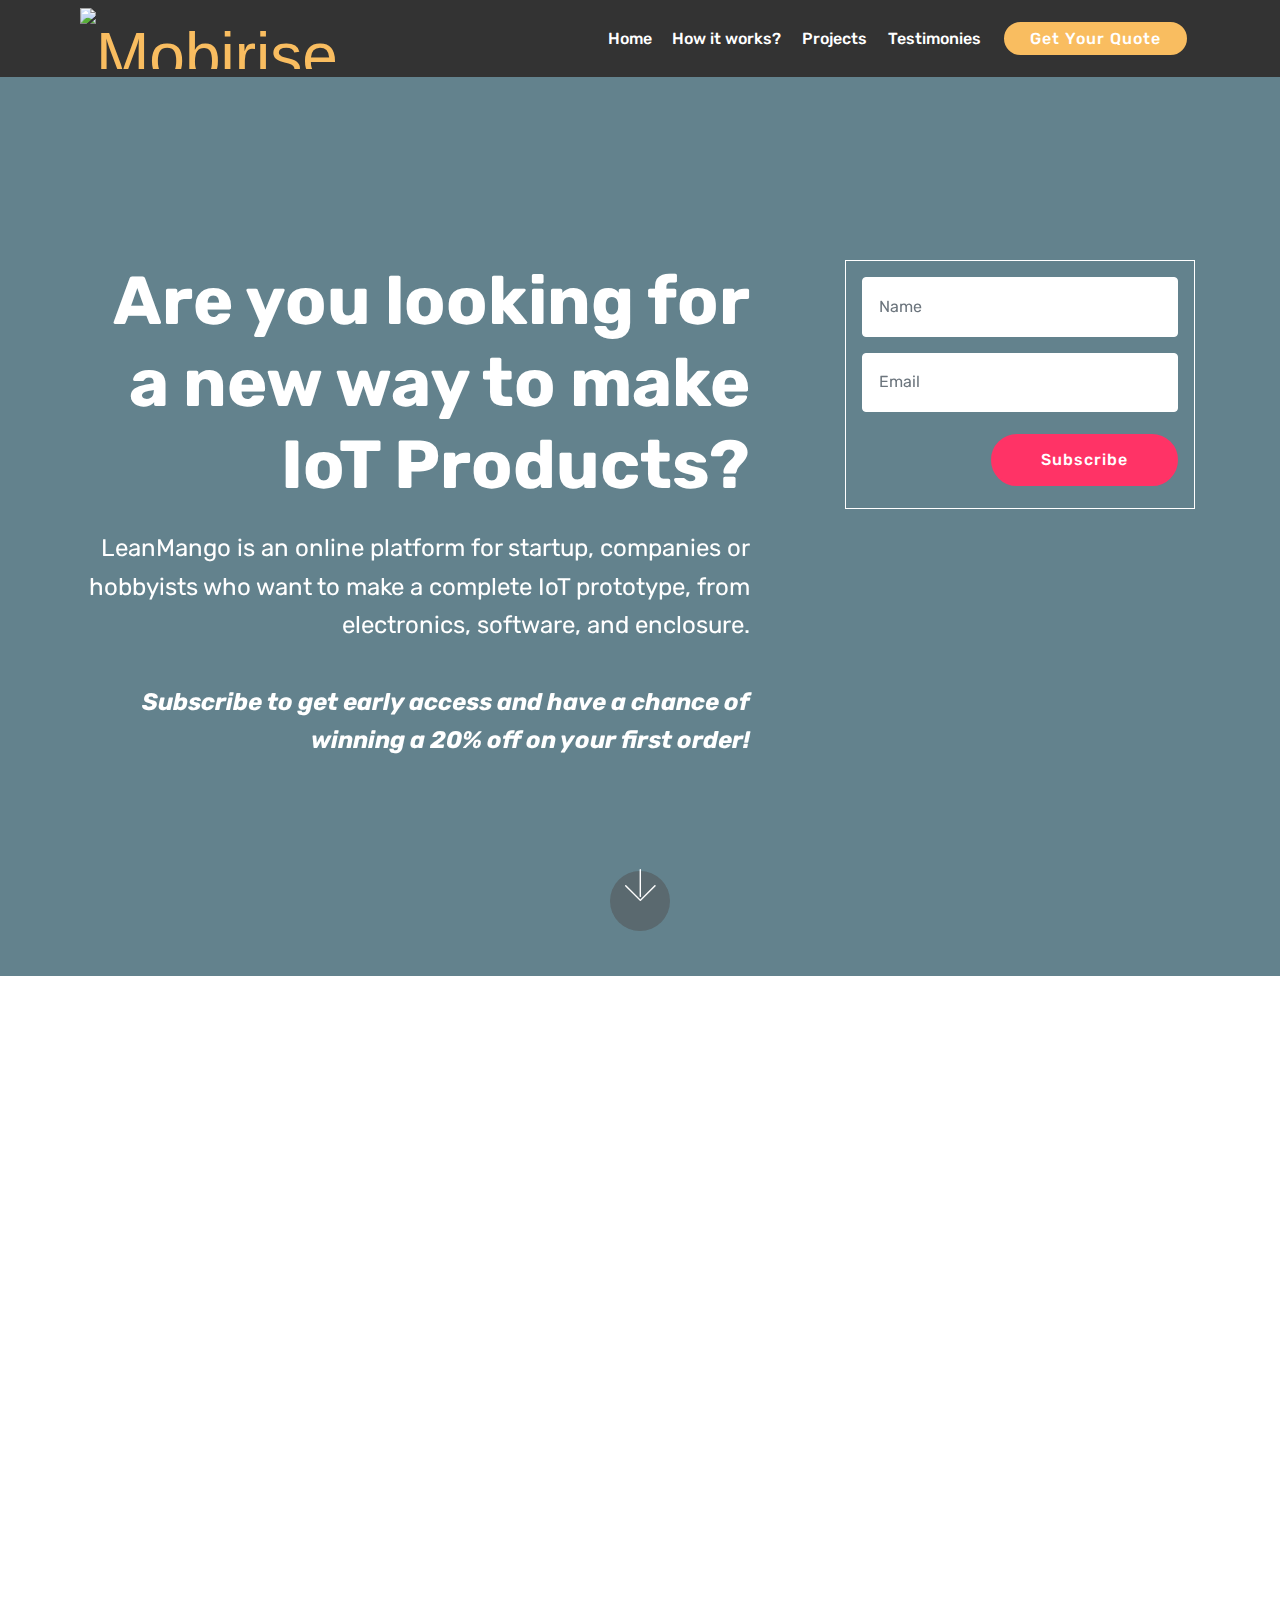
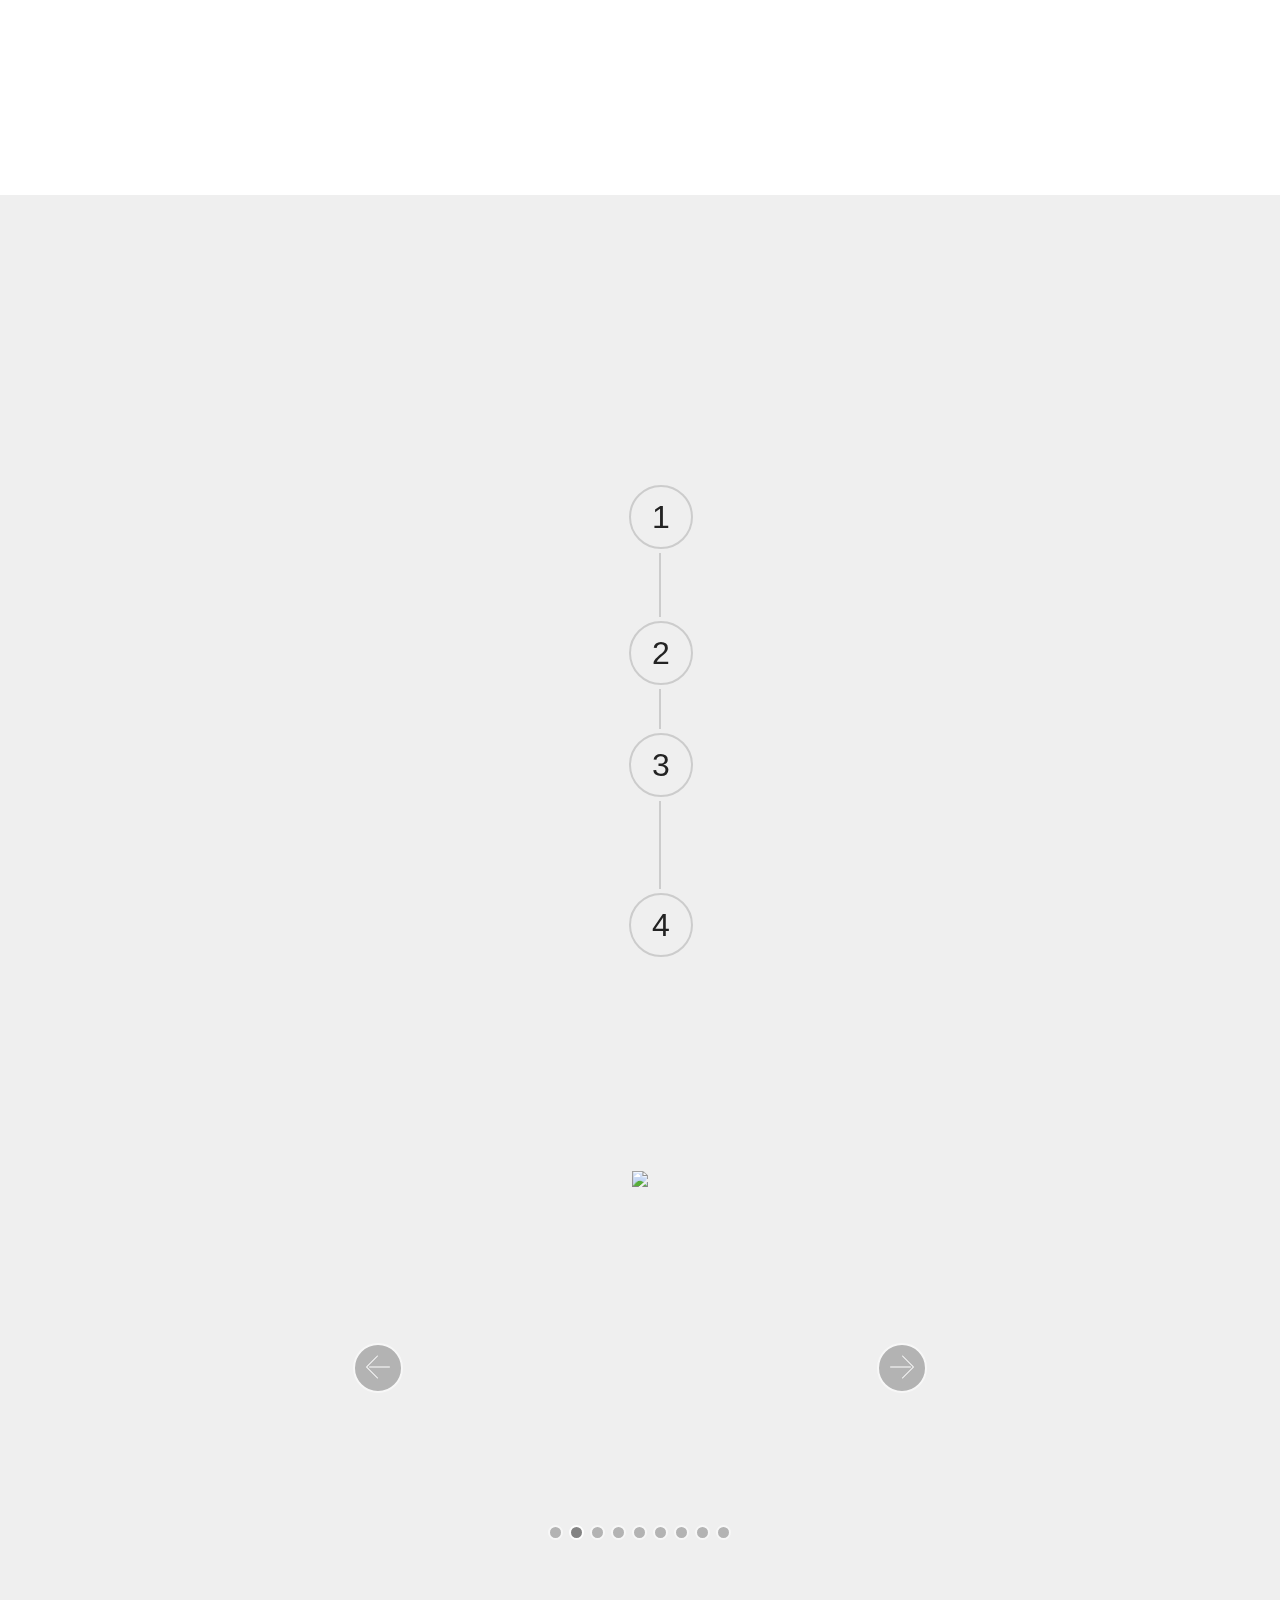
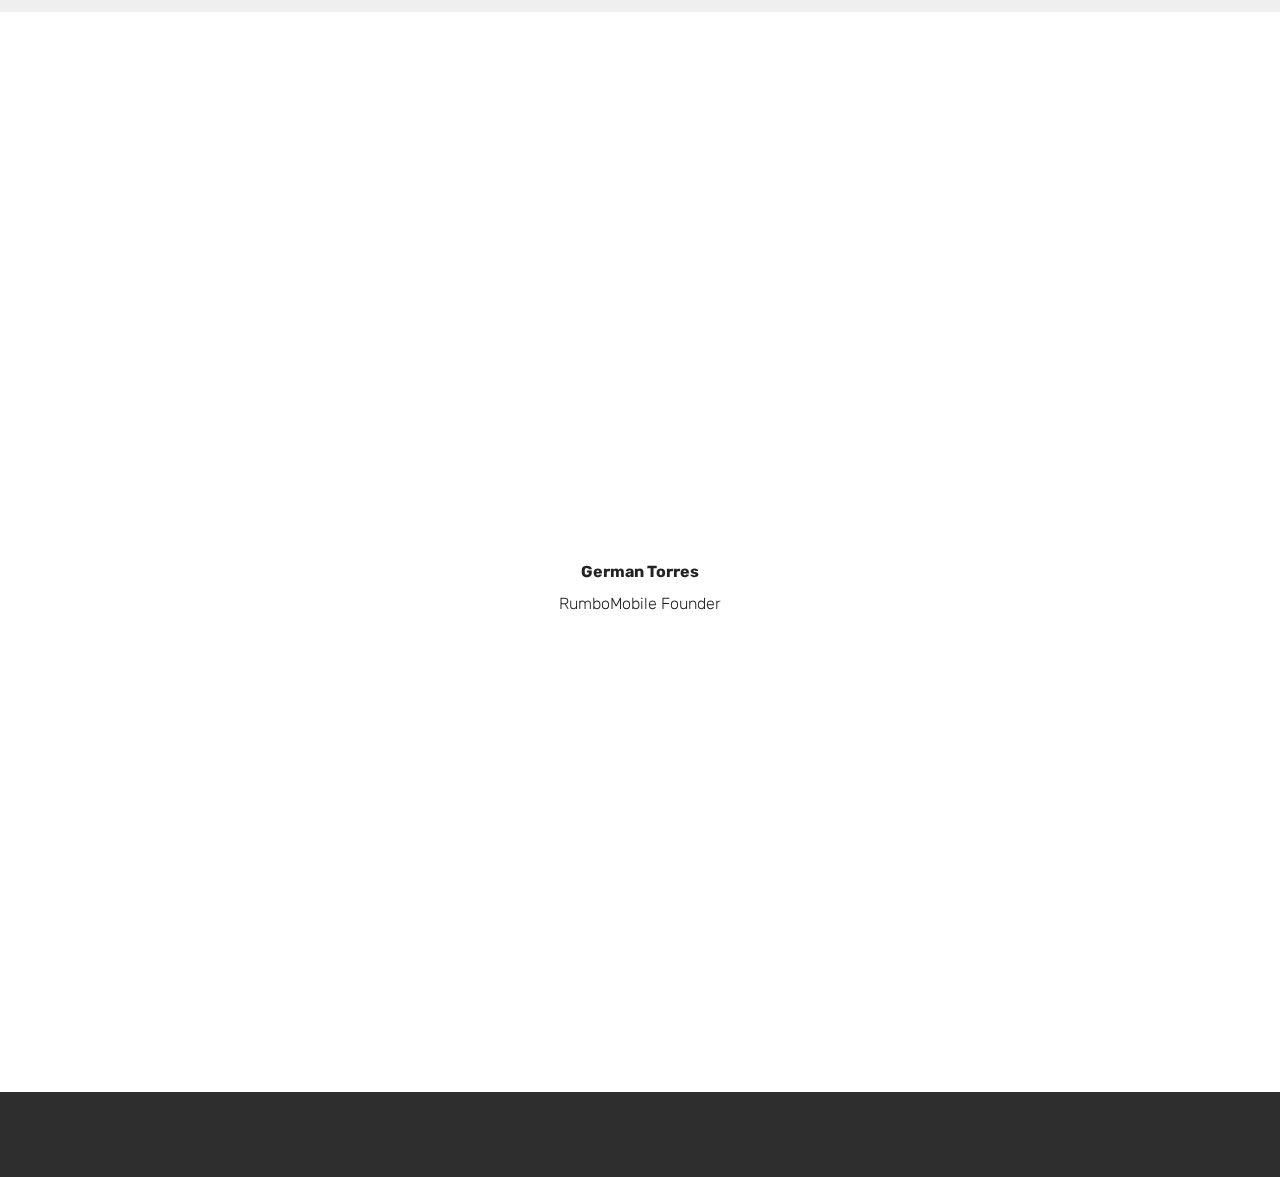
==== commit b967acf4: "added imgs" ====
--- a/index.html
+++ b/index.html
@@ -26,15 +26,15 @@
 <body>
 
 <!-- Google Analytics -->
-<!-- Global site tag (gtag.js) - Google Analytics -->
-<script async src="https://www.googletagmanager.com/gtag/js?id=UA-144493194-1"></script>
-<script>
-  window.dataLayer = window.dataLayer || [];
-  function gtag(){dataLayer.push(arguments);}
-  gtag('js', new Date());
-
-  gtag('config', 'UA-144493194-1');
-</script>
+<!-- Global site tag (gtag.js) - Google Analytics -->
+<script async src="https://www.googletagmanager.com/gtag/js?id=UA-144493194-1"></script>
+<script>
+  window.dataLayer = window.dataLayer || [];
+  function gtag(){dataLayer.push(arguments);}
+  gtag('js', new Date());
+
+  gtag('config', 'UA-144493194-1');
+</script>
 
 <!-- /Google Analytics -->
 
@@ -73,7 +73,7 @@
                         
                         Projects</a></li><li class="nav-item"><a class="nav-link link text-white display-4" href="index.html#testimonials-slider1-p">
                         Testimonies</a></li></ul>
-            
+            <div class="navbar-buttons mbr-section-btn"><a class="btn btn-sm btn-primary display-4" href="quote.html" target="_blank">Get Your Quote</a></div>
         </div>
     </nav>
 </section>
@@ -114,7 +114,7 @@
                 <div class="form-container">
                     <div class="media-container-column" data-form-type="formoid">
                         <!---Formbuilder Form--->
-                        <form action="https://mobirise.com/" method="POST" class="mbr-form form-with-styler" data-form-title="Mobirise Form"><input type="hidden" name="email" data-form-email="true" value="bJhOOpgrYD/g7GA2MZHtJCTE3GbTNnvxPbKPYKnpeRTyuHssTNjd3qOZMCOVJhekOYaIRZAqduoGdNWDTsRAQpI9XtNECnwQFv+tCLaWP+xcy+rJp6M4vk9+ErsdJrFz">
+                        <form action="https://mobirise.com/" method="POST" class="mbr-form form-with-styler" data-form-title="Mobirise Form"><input type="hidden" name="email" data-form-email="true" value="pR6i73X7cGMKqkAt3n4SEL8blOojF+pbq04Xchvss7KtKmfexenWoQz5JJQSQhK4ZOYtjm2+Lul76svbMxnjjtfguFka6zxLch3Gxk24lYQi2/ncqdPtE+s/EOhBJBDU">
                             <div class="row">
                                 <div hidden="hidden" data-form-alert="" class="alert alert-success col-12">Thanks for subscribing. We will be in contact with you soon!</div>
                                 <div hidden="hidden" data-form-alert-danger="" class="alert alert-danger col-12">
@@ -453,7 +453,7 @@
         <div class="row py-2 justify-content-center">
             <div class="col-12 col-lg-6  col-md-8 " data-form-type="formoid">
                 <!---Formbuilder Form--->
-                <form action="https://mobirise.com/" method="POST" class="mbr-form form-with-styler" data-form-title="Mobirise Form"><input type="hidden" name="email" data-form-email="true" value="f59x+IFfs9S5s1+4KFuS9hBNYwDt55+hgqW7FMIRt9rVuuWWwvc7PAcWajQJ9+E/FoRj8o2zJi23UOK9MhlWXhFr+ciRqA2f1dD8/gPm5YukWSLXrAM8ET0VBwP9VzS+">
+                <form action="https://mobirise.com/" method="POST" class="mbr-form form-with-styler" data-form-title="Mobirise Form"><input type="hidden" name="email" data-form-email="true" value="yNDt2FVDFnNoLgxq0TznlsQqQCtuQlo0UIHzhMH7KW3/f3rwTLFW0I3XTdhp0WnQrdKVUPPw91De9YLpvCyYBPy2aDgb4lEf8vaV1pXe6yUebQ33OoPJlMzZ/1QYsKEe">
                     <div class="row">
                         <div hidden="hidden" data-form-alert="" class="alert alert-success col-12">Thanks for filling out the form!</div>
                         <div hidden="hidden" data-form-alert-danger="" class="alert alert-danger col-12">
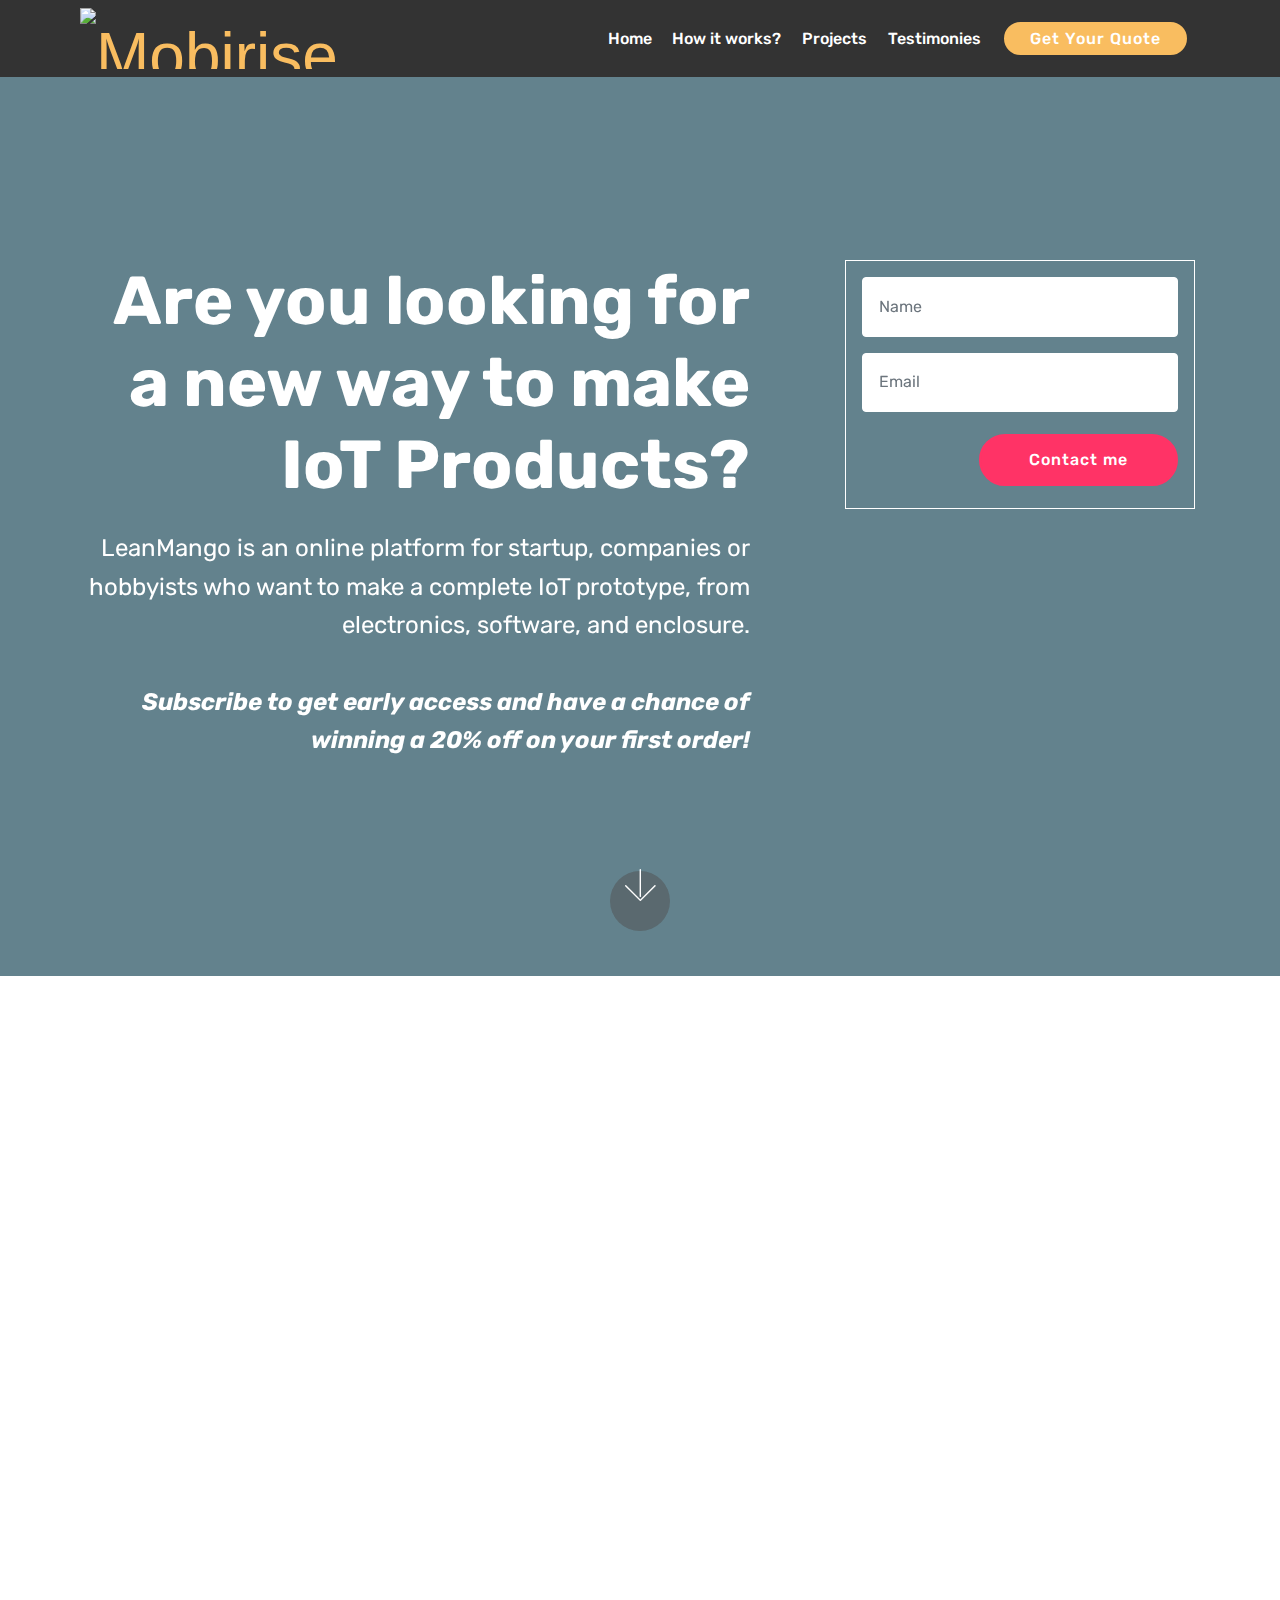
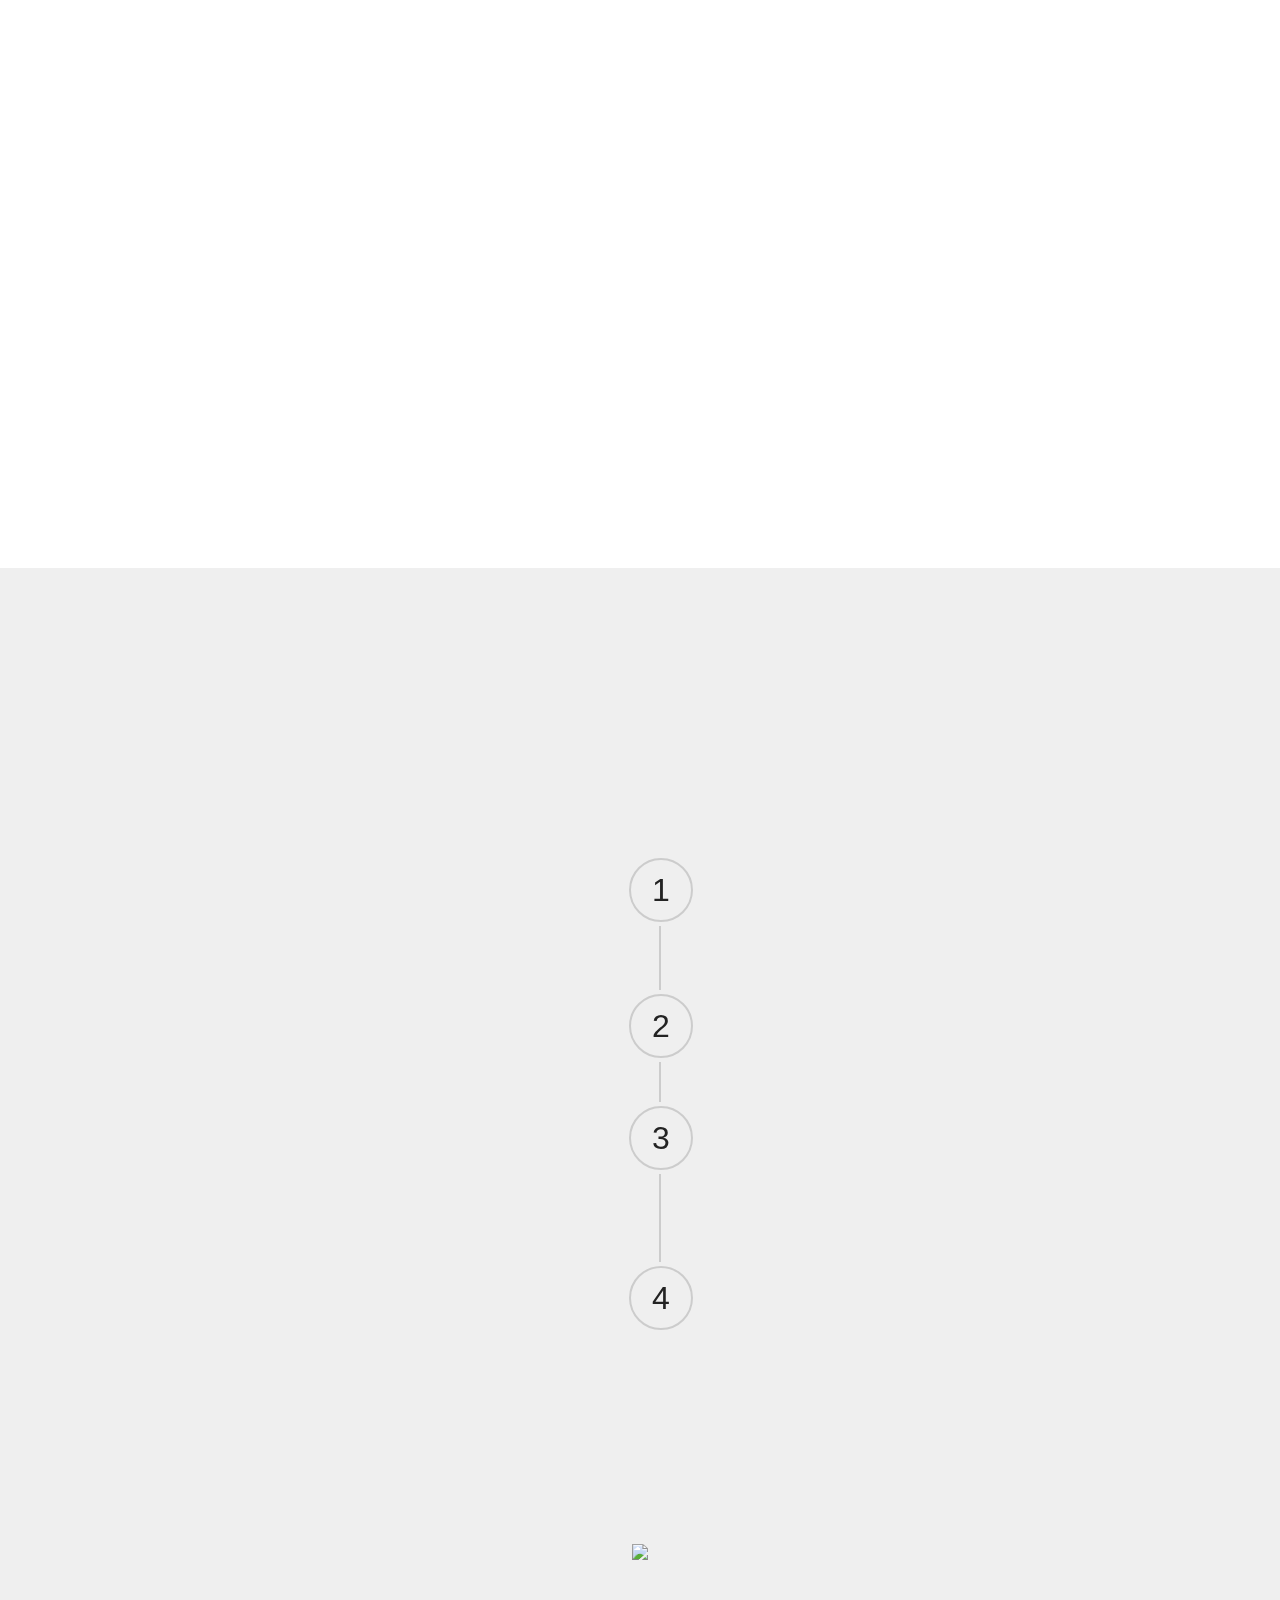
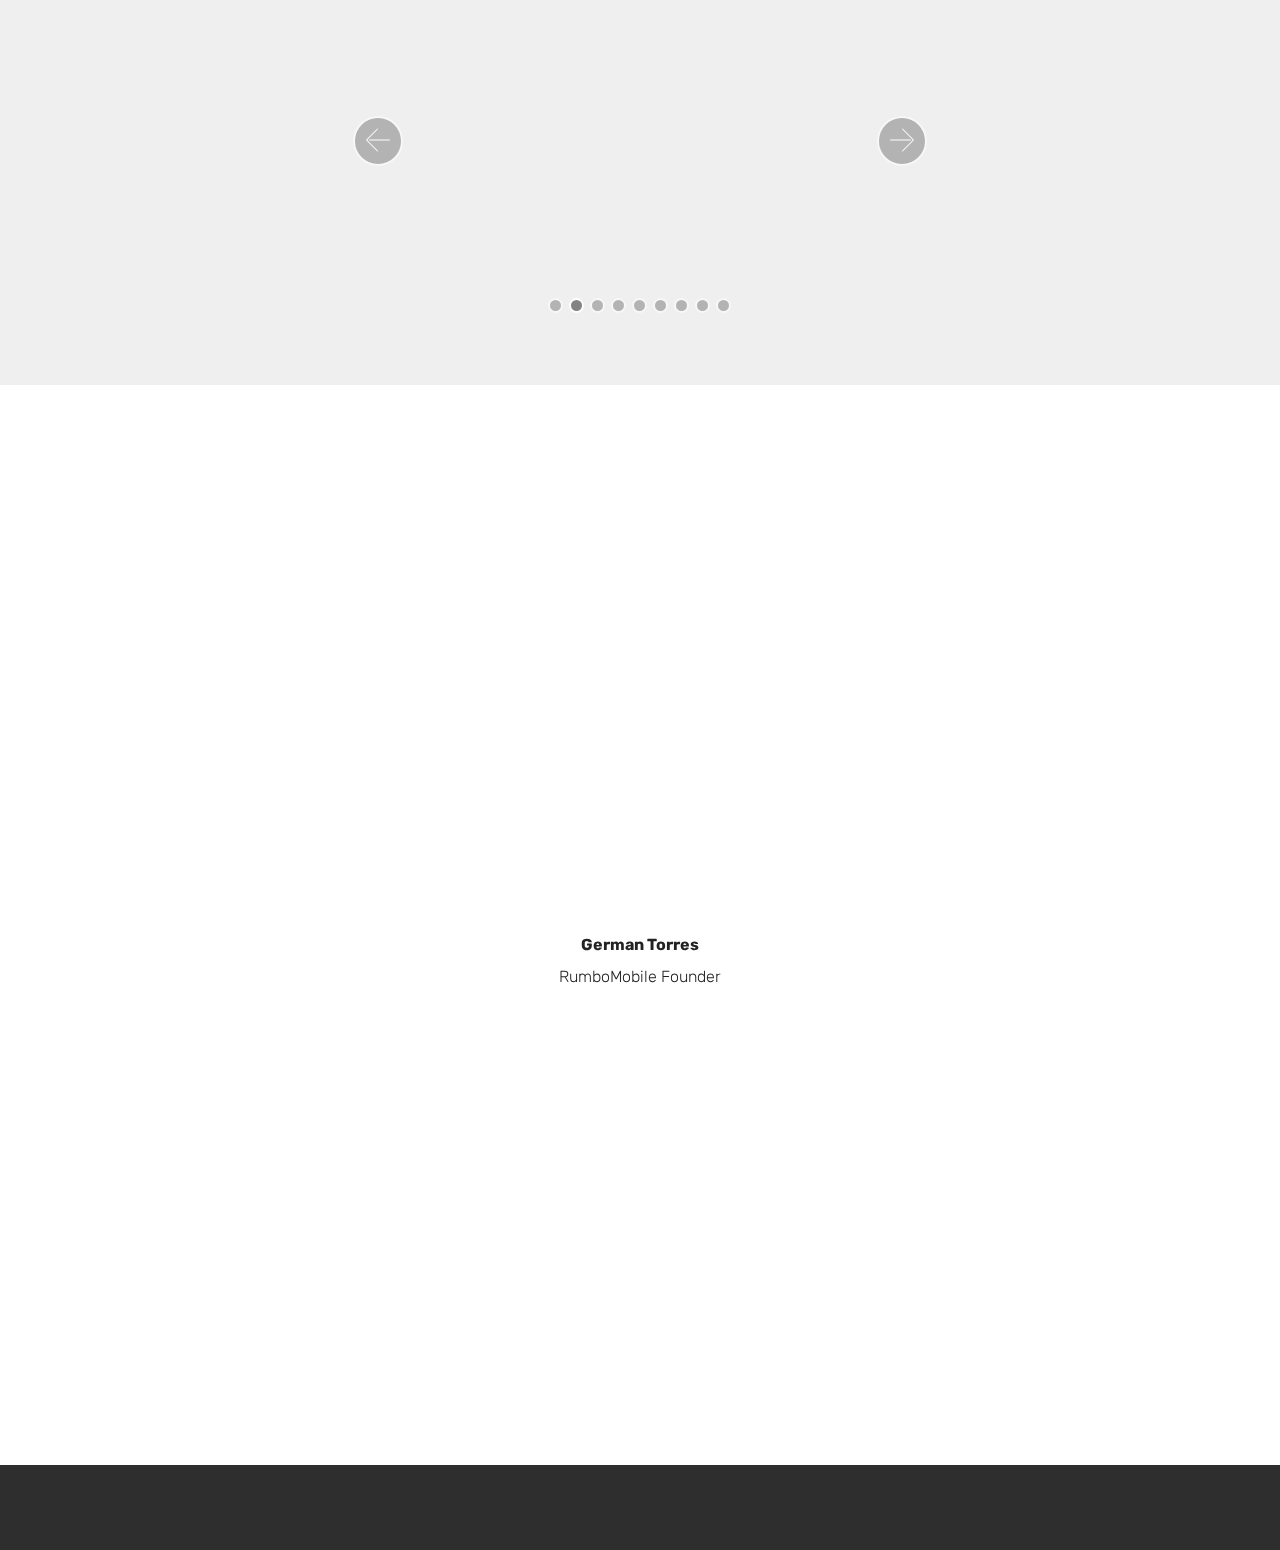
==== commit 4208fc8d: "Added imgs" ====
--- a/index.html
+++ b/index.html
@@ -129,7 +129,7 @@
                                 </div>
                                 
                                 
-                                <div class="col-md-12 input-group-btn"><button type="submit" class="btn btn-form btn-secondary display-4">Subscribe</button></div>
+                                <div class="col-md-12 input-group-btn"><button type="submit" class="btn btn-form btn-secondary display-4">Contact me</button></div>
                             </div>
                         </form><!---Formbuilder Form--->
                     </div>
@@ -463,7 +463,7 @@
                         <div class="form-group col" data-for="email">
                             <input type="email" name="email" placeholder="Email" data-form-field="Email" required="required" class="form-control display-7" id="email-form3-5">
                         </div>
-                        <div class="col-auto input-group-btn"><button type="submit" class="btn btn-primary display-4">SUBSCRIBE</button></div>
+                        <div class="col-auto input-group-btn"><button type="submit" class="btn btn-primary display-4">Contact me</button></div>
                     </div>
                 </form><!---Formbuilder Form--->
             </div>
